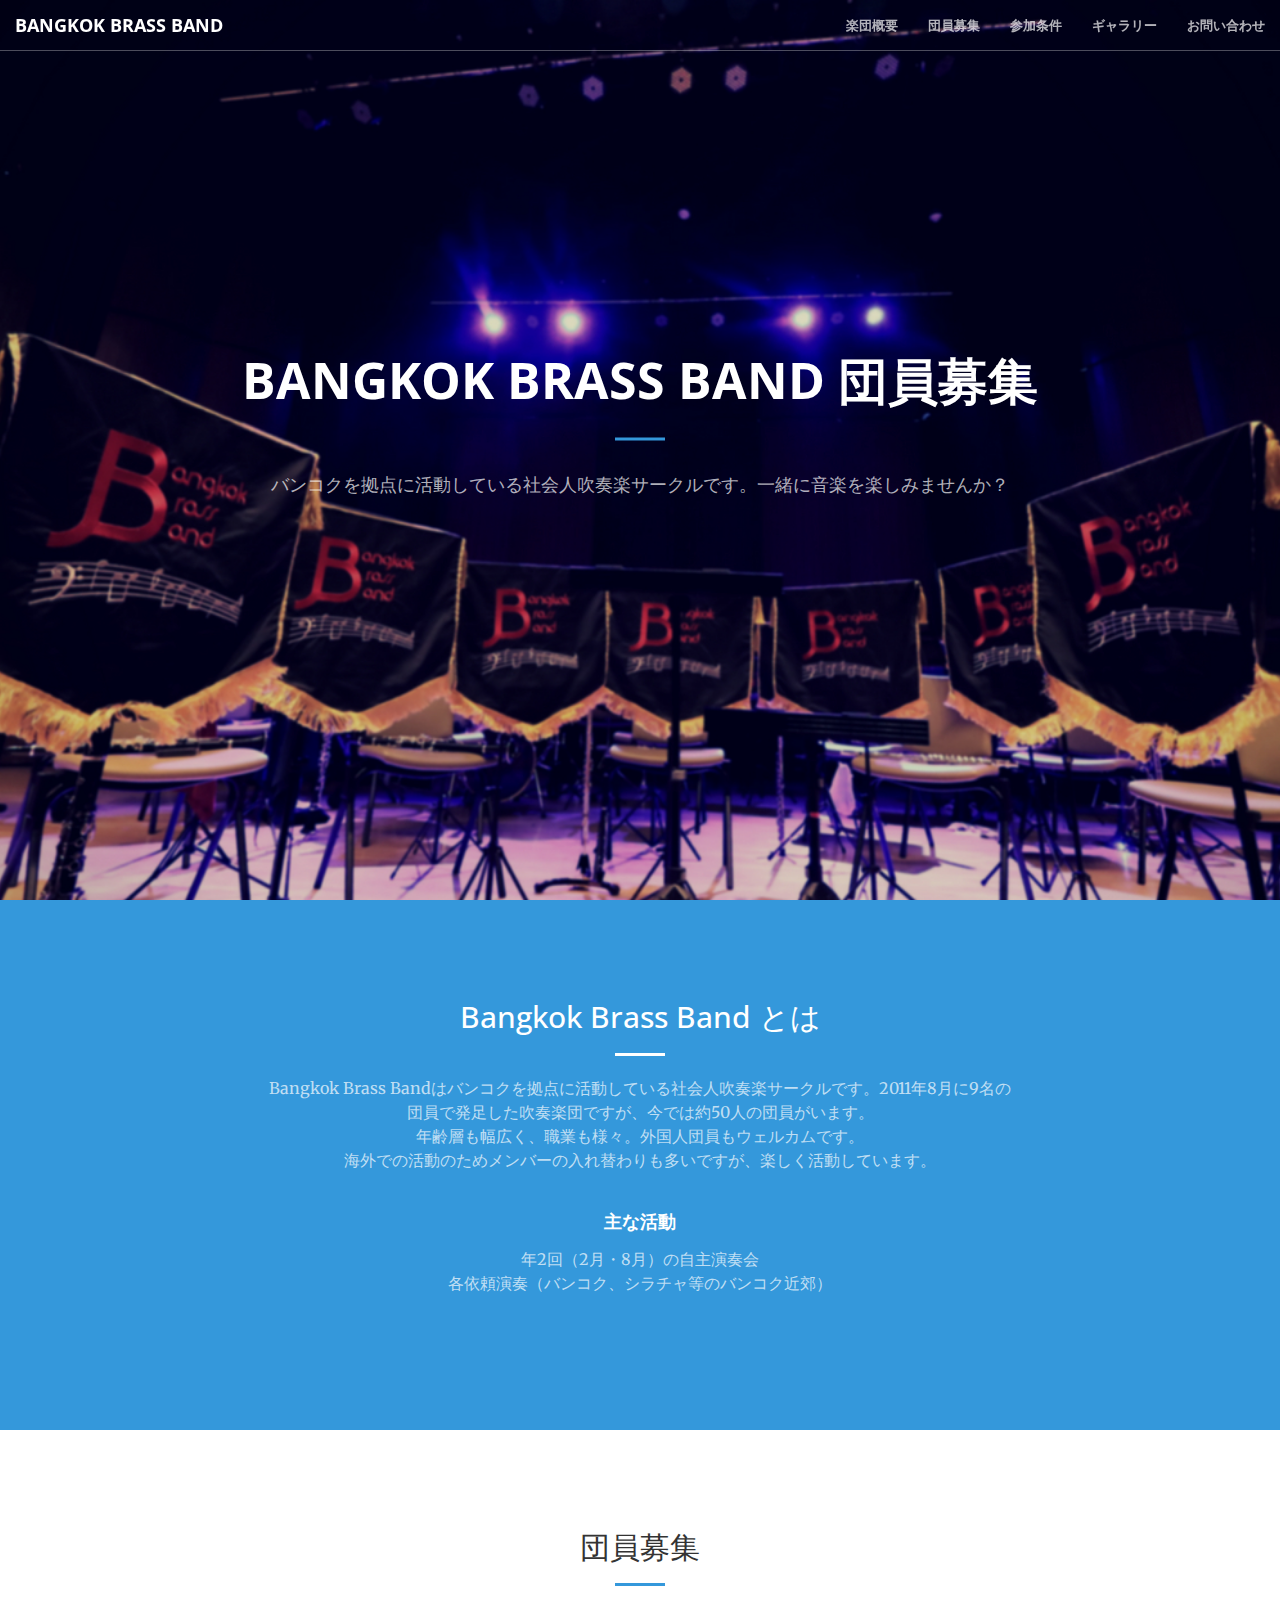
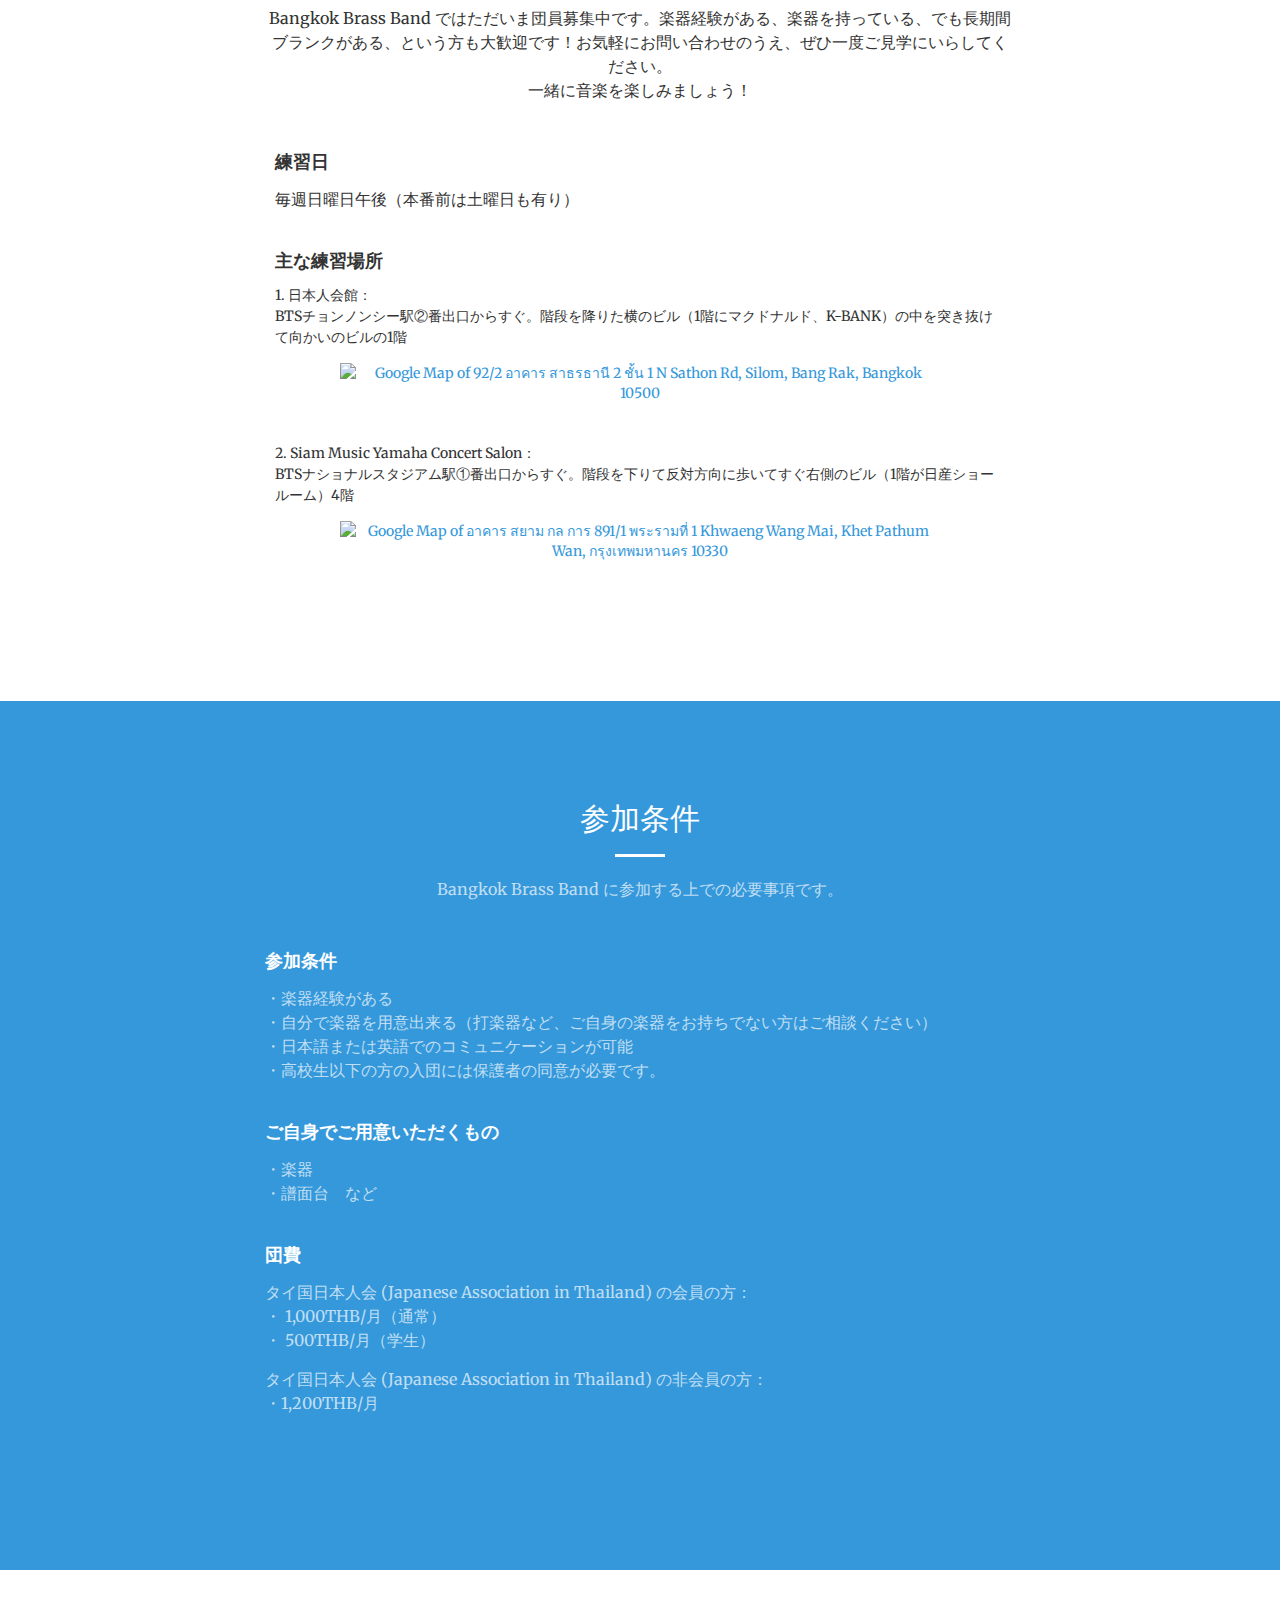
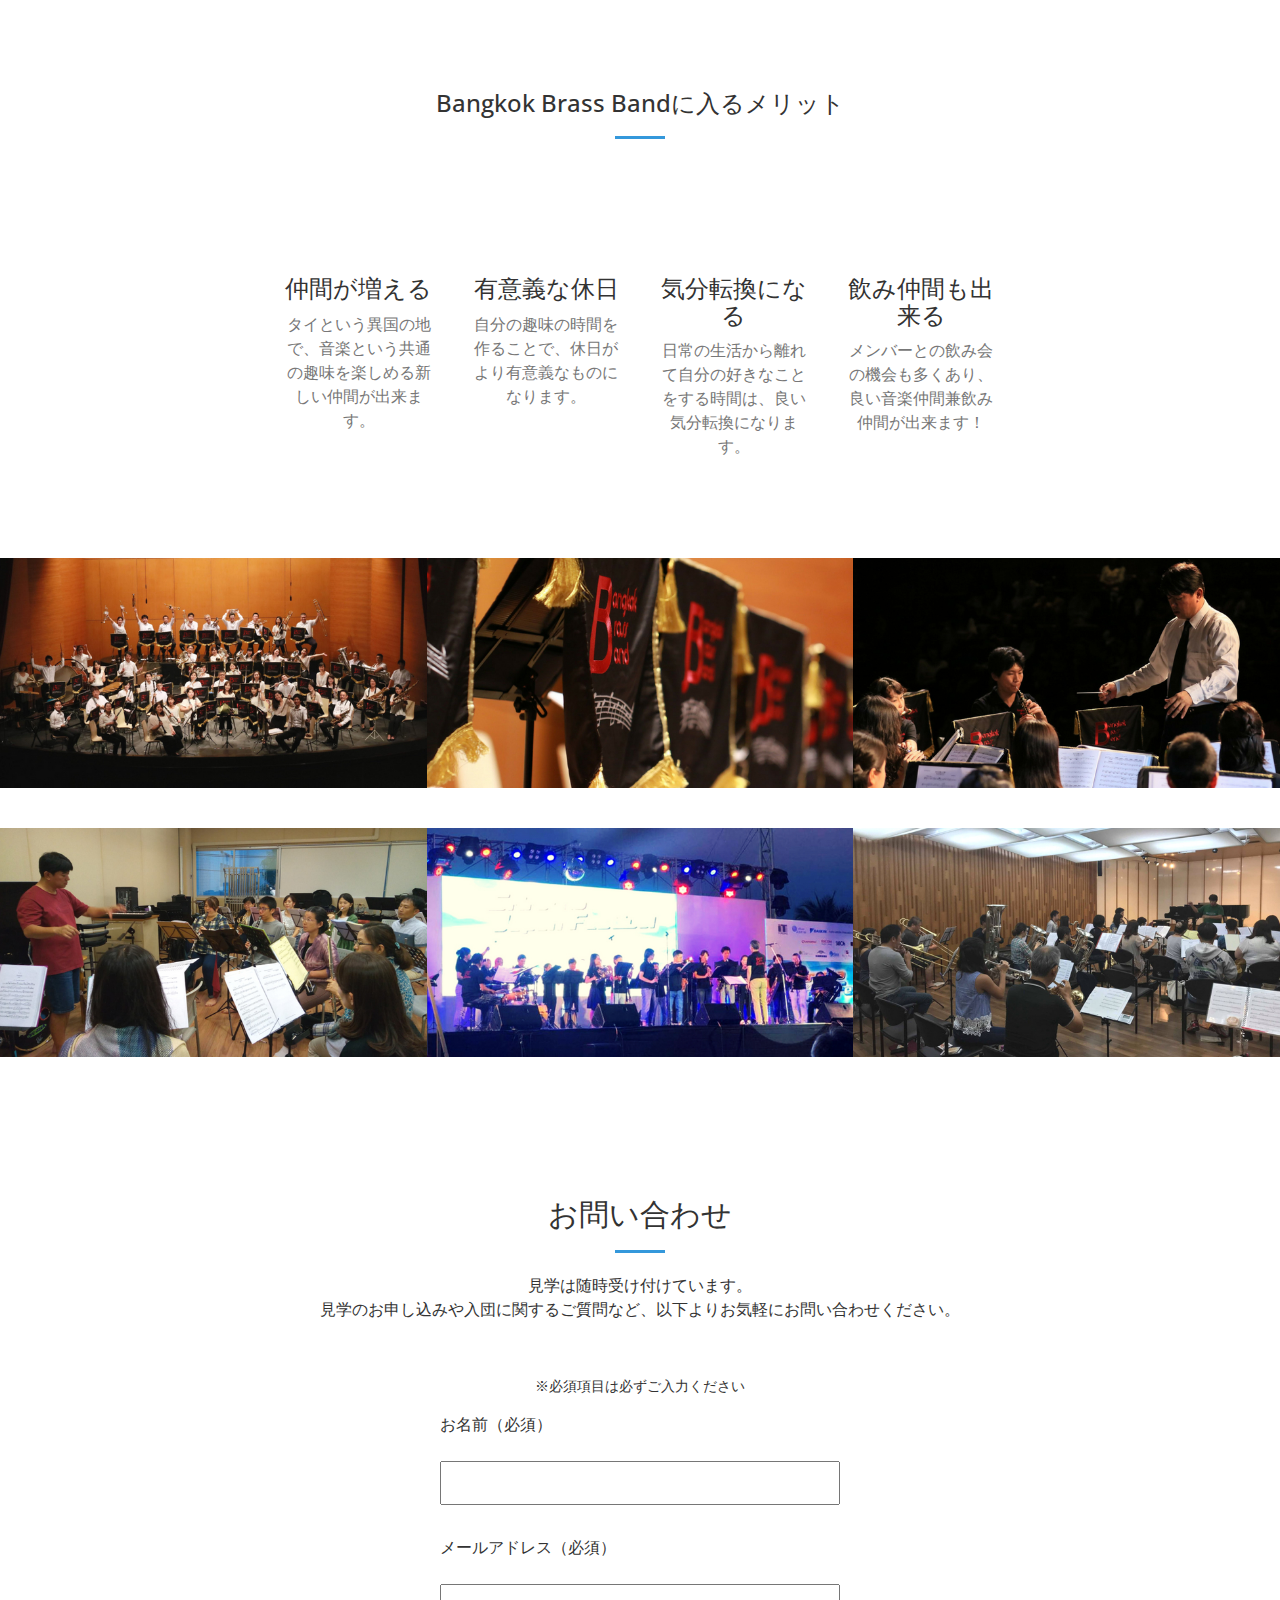
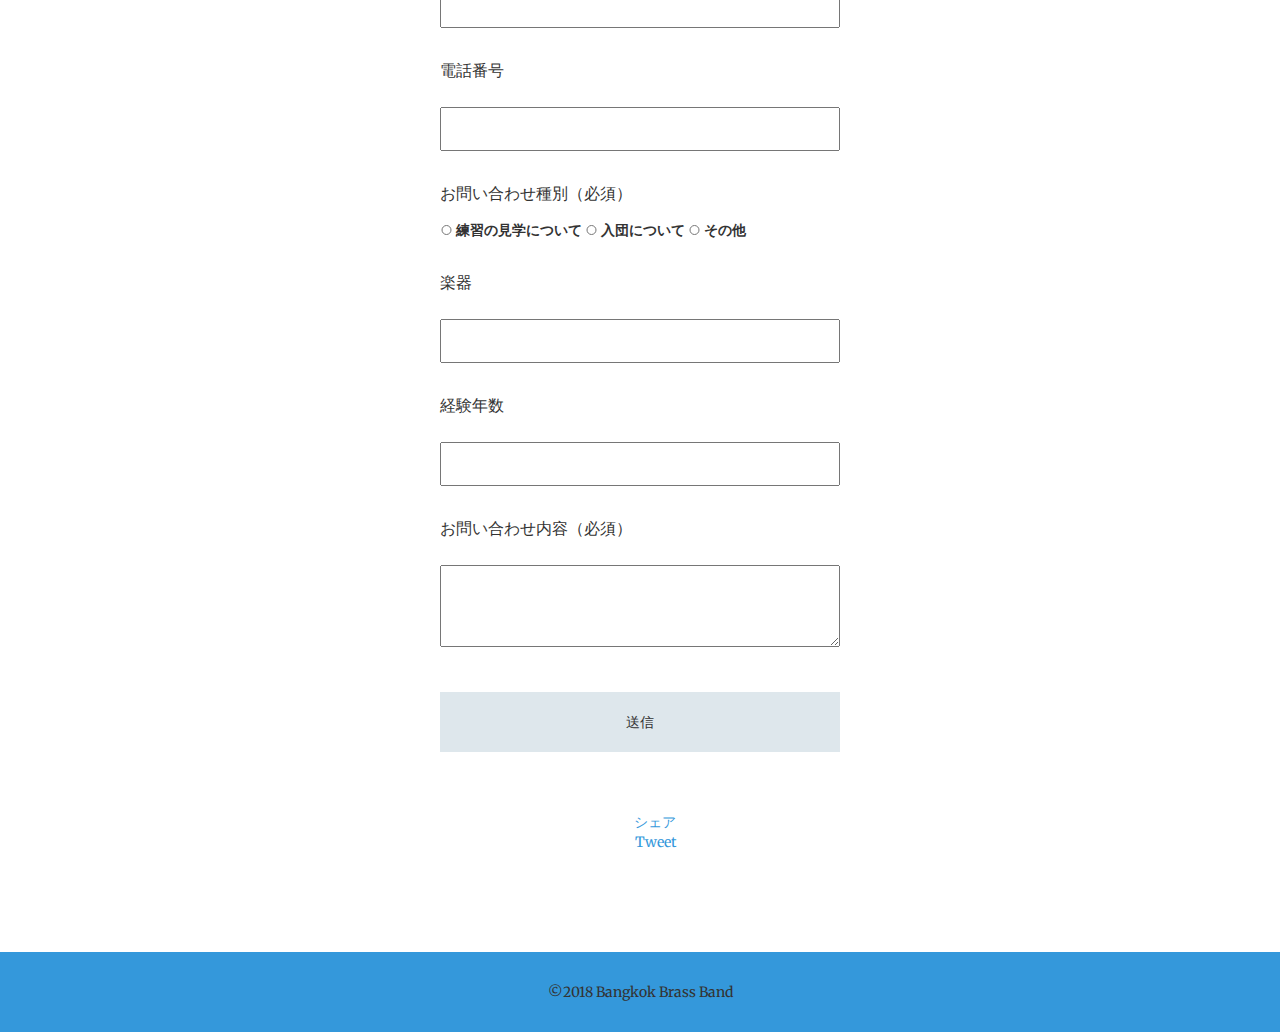
==== index.html @ e73a9cc6 "sns-re" ====
<!DOCTYPE html>
<html lang="en">

<head>

    <!-- Google Tag Manager -->
    <script>(function(w,d,s,l,i){w[l]=w[l]||[];w[l].push({'gtm.start':
    new Date().getTime(),event:'gtm.js'});var f=d.getElementsByTagName(s)[0],
    j=d.createElement(s),dl=l!='dataLayer'?'&l='+l:'';j.async=true;j.src=
    'https://www.googletagmanager.com/gtm.js?id='+i+dl;f.parentNode.insertBefore(j,f);
    })(window,document,'script','dataLayer','GTM-NHZG83T');</script>
    <!-- End Google Tag Manager -->


    <meta charset="utf-8">
    <meta http-equiv="X-UA-Compatible" content="IE=edge">
    <meta name="viewport" content="width=device-width, initial-scale=1">
    <meta name="description" content="Bangkok Brass Band はタイ・バンコクを拠点に活動している社会人吹奏楽サークルです。ただ今団員募集中です。">
    <meta name="author" content="">

    <title>Bangkok Brass Band 団員募集</title>

    <!-- Bootstrap Core CSS -->
    <link href="vendor/bootstrap/css/bootstrap.min.css" rel="stylesheet">

    <!-- Custom Fonts -->
    <link href="vendor/font-awesome/css/font-awesome.min.css" rel="stylesheet" type="text/css">
    <link href='https://fonts.googleapis.com/css?family=Open+Sans:300italic,400italic,600italic,700italic,800italic,400,300,600,700,800' rel='stylesheet' type='text/css'>
    <link href='https://fonts.googleapis.com/css?family=Merriweather:400,300,300italic,400italic,700,700italic,900,900italic' rel='stylesheet' type='text/css'>

    <!-- Plugin CSS -->
    <link href="vendor/magnific-popup/magnific-popup.css" rel="stylesheet">

    <!-- Theme CSS -->
    <link href="css/creative.css" rel="stylesheet">

    <!-- HTML5 Shim and Respond.js IE8 support of HTML5 elements and media queries -->
    <!-- WARNING: Respond.js doesn't work if you view the page via file:// -->
    <!--[if lt IE 9]>
        <script src="https://oss.maxcdn.com/libs/html5shiv/3.7.0/html5shiv.js"></script>
        <script src="https://oss.maxcdn.com/libs/respond.js/1.4.2/respond.min.js"></script>
    <![endif]-->

    <!-- 追加CSS -->
    <link href="css/add.css" rel="stylesheet">    

    <!--favicon -->
    <link rel="apple-touch-icon" sizes="57x57" href="ico/apple-icon-57x57.png">
    <link rel="apple-touch-icon" sizes="60x60" href="ico/apple-icon-60x60.png">
    <link rel="apple-touch-icon" sizes="72x72" href="ico/apple-icon-72x72.png">
    <link rel="apple-touch-icon" sizes="76x76" href="ico/apple-icon-76x76.png">
    <link rel="apple-touch-icon" sizes="114x114" href="ico/apple-icon-114x114.png">
    <link rel="apple-touch-icon" sizes="120x120" href="ico/apple-icon-120x120.png">
    <link rel="apple-touch-icon" sizes="144x144" href="ico/apple-icon-144x144.png">
    <link rel="apple-touch-icon" sizes="152x152" href="ico/apple-icon-152x152.png">
    <link rel="apple-touch-icon" sizes="180x180" href="ico/apple-icon-180x180.png">
    <link rel="icon" type="image/png" sizes="192x192"  href="ico/android-icon-192x192.png">
    <link rel="icon" type="image/png" sizes="32x32" href="ico/favicon-32x32.png">
    <link rel="icon" type="image/png" sizes="96x96" href="ico/favicon-96x96.png">
    <link rel="icon" type="image/png" sizes="16x16" href="ico/favicon-16x16.png">
    <link rel="manifest" href="ico/manifest.json">
    <meta name="msapplication-TileColor" content="#ffffff">
    <meta name="msapplication-TileImage" content="ico/ms-icon-144x144.png">
    <meta name="theme-color" content="#ffffff">

    <!-- OGP ※基本共通設定 -->
    <head prefix="og: http://ogp.me/ns# fb: http://ogp.me/ns/fb# article: http://ogp.me/ns/article#">
    <title>Bangkok Brass Band 団員募集</title>
    <meta property="og:title" content="Bangkok Brass Band 団員募集" />
    <meta property="og:type" content=" website" />
    <meta property="og:url" content="https://mnh265.github.io/bbb-lp" />
    <meta property="og:image" content="https://mnh265.github.io/bbb-lp/img/portfolio/fullsize/2.jpg" />
    <meta property="og:site_name" content="Bangkok Brass Band 団員募集" />
    <meta property="og:description" content="Bangkok Brass Band はタイ・バンコクを拠点に活動している社会人吹奏楽サークルです。ただ今団員募集中です。" />

    <!--  Facebook用設定 -->
    <meta property="fb:app_id" content="1689333481175528" />

    <!-- ※ Twitter共通設定 -->
    <meta name="twitter:card" content="summary_large_image" />


</head>

<body id="page-top">

<!-- Google Tag Manager (noscript) -->
<noscript><iframe src="https://www.googletagmanager.com/ns.html?id=GTM-NHZG83T"
height="0" width="0" style="display:none;visibility:hidden"></iframe></noscript>
<!-- End Google Tag Manager (noscript) -->

<!--fb script -->
<div id="fb-root"></div>
<script>(function(d, s, id) {
  var js, fjs = d.getElementsByTagName(s)[0];
  if (d.getElementById(id)) return;
  js = d.createElement(s); js.id = id;
  js.src = 'https://connect.facebook.net/ja_JP/sdk.js#xfbml=1&version=v3.1&appId=1689333481175528&autoLogAppEvents=1';
  fjs.parentNode.insertBefore(js, fjs);
}(document, 'script', 'facebook-jssdk'));</script>

<!-- メニューバー -->

    <nav id="mainNav" class="navbar navbar-default navbar-fixed-top">
        <div class="container-fluid">
            <!-- Brand and toggle get grouped for better mobile display -->
            <div class="navbar-header">
                <button type="button" class="navbar-toggle collapsed" data-toggle="collapse" data-target="#bs-example-navbar-collapse-1">
                    <span class="sr-only">Toggle navigation</span> Menu <i class="fa fa-bars"></i>
                </button>
                <a class="navbar-brand page-scroll" href="#page-top">Bangkok Brass Band</a>
            </div>

            <!-- Collect the nav links, forms, and other content for toggling -->
            <div class="collapse navbar-collapse" id="bs-example-navbar-collapse-1">
                <ul class="nav navbar-nav navbar-right">
                    <li>
                        <a class="page-scroll" href="#about">楽団概要</a>
                    </li>
                    <li>
                        <a class="page-scroll" href="#services">団員募集</a>
                    </li>
                    <li>
                        <a class="page-scroll" href="#condition">参加条件</a>
                    </li>                   
                    <li>
                        <a class="page-scroll" href="#portfolio">ギャラリー</a>
                    </li>
                    <li>
                        <a class="page-scroll" href="#contact">お問い合わせ</a>
                    </li>
                </ul>
            </div>
            <!-- /.navbar-collapse -->
        </div>
        <!-- /.container-fluid -->
    </nav>

<!-- トップ画像エリア -->

    <header>
        <div class="header-content">
            <div class="header-content-inner">
                <h1 id="homeHeading">Bangkok Brass Band 団員募集</h1>
                <hr>
                <p>バンコクを拠点に活動している社会人吹奏楽サークルです。一緒に音楽を楽しみませんか？</p>
            </div>
        </div>
    </header>

<!-- 楽団概要 -->

    <section class="bg-primary" id="about">
        <div class="container">
            <div class="row">
                <div class="col-lg-8 col-lg-offset-2 text-center">
                    <h2 class="section-heading">Bangkok Brass Band とは</h2>
                    <hr class="light">
                    <div class="intro">
                        <p class="text-faded">Bangkok Brass Bandはバンコクを拠点に活動している社会人吹奏楽サークルです。2011年8月に9名の団員で発足した吹奏楽団ですが、今では約50人の団員がいます。<br>年齢層も幅広く、職業も様々。外国人団員もウェルカムです。<br>海外での活動のためメンバーの入れ替わりも多いですが、楽しく活動しています。</p>
                    </div>
                    <div class="activity">
                        <h4>主な活動</h4>
                        <p class="text-faded">年2回（2月・8月）の自主演奏会<br>各依頼演奏（バンコク、シラチャ等のバンコク近郊）</p>
                    </div>
                    <br>
                </div>
            </div>
        </div>
    </section>

<!-- 団員募集 -->

    <section id="services">
        <div class="container">
            <div class="row">
                <div class="col-lg-12 text-center">
                    <h2 class="section-heading">団員募集</h2>
                    <hr class="primary">
                </div>
                <p class="col-lg-8 col-lg-offset-2 text-center intro">Bangkok Brass Band ではただいま団員募集中です。楽器経験がある、楽器を持っている、でも長期間ブランクがある、という方も大歓迎です！お気軽にお問い合わせのうえ、ぜひ一度ご見学にいらしてください。<br>一緒に音楽を楽しみましょう！</p>
            </div>
                <div class= "col-lg-8 col-lg-offset-2">
                    <h4>練習日</h4>
                    <p class="intro">毎週日曜日午後（本番前は土曜日も有り）</p>
                    <h4>主な練習場所</h4>
                    <p class="small-font">1. 日本人会館：<br>BTSチョンノンシー駅②番出口からすぐ。階段を降りた横のビル（1階にマクドナルド、K-BANK）の中を突き抜けて向かいのビルの1階</p>
                    <div class="text-center">
                        <a href="https://www.google.com/maps/place/92/2+อาคาร+สาธรธานี+2+ชั้น+1+N+Sathon+Rd,+Silom,+Bang+Rak,+Bangkok+10500/" target="_blank"><img style="width: 100%; max-width: 600px;" src="https://maps.googleapis.com/maps/api/staticmap?center=92/2+อาคาร+สาธรธานี+2+ชั้น+1+N+Sathon+Rd,+Silom,+Bang+Rak,+Bangkok+10500&zoom=16&scale=1&size=600x300&maptype=roadmap&format=png&visual_refresh=true&markers=size:mid%7Ccolor:0x2980b9%7Clabel:%7C92/2+อาคาร+สาธรธานี+2+ชั้น+1+N+Sathon+Rd,+Silom,+Bang+Rak,+Bangkok+10500&key=AIzaSyCEpjAfCGKGmgCXSuPuetWC7kpgjaVtmXY" alt="Google Map of 92/2 อาคาร สาธรธานี 2 ชั้น 1 N Sathon Rd, Silom, Bang Rak, Bangkok 10500"></a>
                    </div>

                    <p class="small-font">2. Siam Music Yamaha Concert Salon：<br>BTSナショナルスタジアム駅①番出口からすぐ。階段を下りて反対方向に歩いてすぐ右側のビル（1階が日産ショールーム）4階</p>
                    <div class="text-center">
                        <a href="https://www.google.com/maps/place/อาคาร+สยาม+กล+การ+891/1+พระรามที่+1+Khwaeng+Wang+Mai,+Khet+Pathum+Wan,+กรุงเทพมหานคร+10330/" target="_blank"><img style="width: 100%; max-width: 600px;" src="https://maps.googleapis.com/maps/api/staticmap?center=อาคาร+สยาม+กล+การ+891/1+พระรามที่+1+Khwaeng+Wang+Mai,+Khet+Pathum+Wan,+กรุงเทพมหานคร+10330&zoom=16&scale=1&size=600x300&maptype=roadmap&format=png&visual_refresh=true&markers=size:mid%7Ccolor:0x2980b9%7Clabel:%7Cอาคาร+สยาม+กล+การ+891/1+พระรามที่+1+Khwaeng+Wang+Mai,+Khet+Pathum+Wan,+กรุงเทพมหานคร+10330&key=AIzaSyCEpjAfCGKGmgCXSuPuetWC7kpgjaVtmXY" alt="Google Map of อาคาร สยาม กล การ 891/1 พระรามที่ 1 Khwaeng Wang Mai, Khet Pathum Wan, กรุงเทพมหานคร 10330"></a>
                    </div>
    </section>

<!-- 参加条件 -->

    <section id="condition">
            <div class="container">
                <div class="row">
                    <div class="col-lg-12 text-center">
                        <h2 class="section-heading">参加条件</h2>
                        <hr class="light"> 
                        <p class="col-lg-8 col-lg-offset-2 text-center text-faded intro">Bangkok Brass Band に参加する上での必要事項です。</p>
                    </div>                          
                        <div class="col-lg-8 col-lg-offset-2 intro">
                            <h4>参加条件</h4>
                            <p class="text-faded intro">・楽器経験がある<br>
                            ・自分で楽器を用意出来る（打楽器など、ご自身の楽器をお持ちでない方はご相談ください）<br>
                            ・日本語または英語でのコミュニケーションが可能<br>
                            ・高校生以下の方の入団には保護者の同意が必要です。</p>
                            <h4>ご自身でご用意いただくもの</h4>
                            <p class="text-faded intro">・楽器<br>
                            ・譜面台　など</p>
                            <h4>団費</h4>
                            <p class="text-faded">タイ国日本人会 (Japanese Association in Thailand) の会員の方：<br>
                             ・ 1,000THB/月（通常）</br>
                             ・ 500THB/月（学生）</p>
                            <p class="text-faded">タイ国日本人会 (Japanese Association in Thailand) の非会員の方：<br>
                             ・1,200THB/月</p>
                        </div>
                </div>  
            </div>
    </section>

    <section>
        <div class="container">
            <div class= "row benefit">
                <div class= "col-lg-8 col-lg-offset-2 text-center">
                    <h3>Bangkok Brass Bandに入るメリット</h3>
                    <hr>
                    <div class="col-lg-3 col-md-6 text-center">
                        <div class="service-box">
                            <i class="fa fa-4x fa-music text-primary sr-icons"></i>
                            <h3>仲間が増える</h3>
                            <p class="text-muted">タイという異国の地で、音楽という共通の趣味を楽しめる新しい仲間が出来ます。</p>
                        </div>
                    </div>
                    <div class="col-lg-3 col-md-6 text-center">
                        <div class="service-box">
                            <i class="fa fa-4x fa-thumbs-up text-primary sr-icons"></i>
                            <h3>有意義な休日</h3>
                            <p class="text-muted">自分の趣味の時間を作ることで、休日がより有意義なものになります。</p>
                        </div>
                    </div>
                    <div class="col-lg-3 col-md-6 text-center">
                        <div class="service-box">
                            <i class="fa fa-4x fa-heart text-primary sr-icons"></i>
                            <h3>気分転換になる</h3>
                            <p class="text-muted">日常の生活から離れて自分の好きなことをする時間は、良い気分転換になります。</p>
                        </div>
                    </div>
                    <div class="col-lg-3 col-md-6 text-center">
                        <div class="service-box">
                            <i class="fa fa-4x fa-diamond text-primary sr-icons"></i>
                            <h3>飲み仲間も出来る</h3>
                            <p class="text-muted">メンバーとの飲み会の機会も多くあり、良い音楽仲間兼飲み仲間が出来ます！</p>
                        </div>
                    </div>
                </div>
            </div>
        </div>
    </section>

<!-- ギャラリーエリア -->

    <section class="no-padding" id="portfolio">
        <div class="container-fluid">
            <div class="row no-gutter popup-gallery">
                <div class="col-lg-4 col-sm-6">
                    <a href="img/portfolio/fullsize/1.jpg" class="portfolio-box">
                        <img src="img/portfolio/thumbnails/1.jpg" class="img-responsive" alt="">
                        <div class="portfolio-box-caption">
                            <div class="portfolio-box-caption-content">
                                <div class="project-category text-faded">
                                    演奏会
                                </div>
                                <div class="project-name">
                                    第7回定期演奏会
                                </div>
                            </div>
                        </div>
                    </a>
                </div>
                <div class="col-lg-4 col-sm-6">
                    <a href="img/portfolio/fullsize/2.jpg" class="portfolio-box">
                        <img src="img/portfolio/thumbnails/2.jpg" class="img-responsive" alt="">
                        <div class="portfolio-box-caption">
                            <div class="portfolio-box-caption-content">
                                <div class="project-category text-faded">
                                    演奏会
                                </div>
                                <div class="project-name">
                                    第7回定期演奏会
                                </div>
                            </div>
                        </div>
                    </a>
                </div>
                <div class="col-lg-4 col-sm-6">
                    <a href="img/portfolio/fullsize/3.jpg" class="portfolio-box">
                        <img src="img/portfolio/thumbnails/3.jpg" class="img-responsive" alt="">
                        <div class="portfolio-box-caption">
                            <div class="portfolio-box-caption-content">
                                <div class="project-category text-faded">
                                    演奏会
                                </div>
                                <div class="project-name">
                                    第4回ファミリーコンサート
                                </div>
                            </div>
                        </div>
                    </a>
                </div>
                <div class="col-lg-4 col-sm-6">
                    <a href="img/portfolio/fullsize/4.jpg" class="portfolio-box">
                        <img src="img/portfolio/thumbnails/4.jpg" class="img-responsive" alt="">
                        <div class="portfolio-box-caption">
                            <div class="portfolio-box-caption-content">
                                <div class="project-category text-faded">
                                    練習風景
                                </div>
                                <div class="project-name">
                                    毎週日曜日に練習しています
                                </div>
                            </div>
                        </div>
                    </a>
                </div>
                <div class="col-lg-4 col-sm-6">
                    <a href="img/portfolio/fullsize/5.jpg" class="portfolio-box">
                        <img src="img/portfolio/thumbnails/5.jpg" class="img-responsive" alt="">
                        <div class="portfolio-box-caption">
                            <div class="portfolio-box-caption-content">
                                <div class="project-category text-faded">
                                    依頼演奏
                                </div>
                                <div class="project-name">
                                    シラチャ日本祭り
                                </div>
                            </div>
                        </div>
                    </a>
                </div>
                <div class="col-lg-4 col-sm-6">
                    <a href="img/portfolio/fullsize/6.jpg" class="portfolio-box">
                        <img src="img/portfolio/thumbnails/6.jpg" class="img-responsive" alt="">
                        <div class="portfolio-box-caption">
                            <div class="portfolio-box-caption-content">
                                <div class="project-category text-faded">
                                    練習風景
                                </div>
                                <div class="project-name">
                                    毎週日曜日に練習しています
                                </div>
                            </div>
                        </div>
                    </a>
                </div>
            </div>
        </div>
    </section>


<!-- お問い合わせ -->

    <section id="contact">
        <div class="container">
            <div class="row">
                <div class="col-lg-8 col-lg-offset-2 text-center">
                    <h2 class="section-heading">お問い合わせ</h2>
                    <hr class="primary">
                    <p>見学は随時受け付けています。<br>見学のお申し込みや入団に関するご質問など、以下よりお気軽にお問い合わせください。</p>
                </div>
                <div class="col-lg-8 col-lg-offset-2 contact-form">
                    <p class="small-font text-center">※必須項目は必ずご入力ください</p>
                    <form action="https://docs.google.com/forms/d/e/1FAIpQLSdoRhUdZlAyOTFI9x6UTXisQzGDTtRVPKKBHCWXRAb2ngF9pQ/formResponse">
                        <p>お名前（必須）</p>
                        <input id="name" type="text" name="entry.39327311">
                        <p>メールアドレス（必須）</p>
                        <input id="email" type="text" name="entry.1926698953">
                        <p>電話番号</p>
                        <input id="phone" type="text" name="entry.1410149962">
                        <p>お問い合わせ種別（必須）</p>
                        <input type="radio" id="radio-1" name="entry.1809303224" value="練習の見学について"> <label for="radio-1">練習の見学について</label>
                        <input type="radio" id="radio-2" name="entry.1809303224" value="入団について"> <label for="radio-2">入団について</label>
                        <input type="radio" id="radio-3" name="entry.1809303224" value="その他"> <label for="radio-3">その他</label>          
                        <p>楽器</p>
                        <input id="instrument" type="text" name="entry.144526518">
                        <p>経験年数</p>
                        <input id="year" type="text" name="entry.1610583627">
                        <p>お問い合わせ内容（必須）</p>
                        <textarea id="msg" name="entry.1707007233"></textarea>
                        <input class="contact-submit" type="submit" value="送信">
                    </form> 
                </div>
            </div>
        </div>


<!--fb -->
        <div class="container">
            <div class="row text-center">
                <div class="fb-page"
                 data-href="https://www.facebook.com/Bangkok-Brass-Band-Japanese-Wind-Ensemble-170731803005505/"
                 data-small-header="false"
                 data-width="350"
                 data-adapt-container-width="true"
                 data-hide-cover="false"
                 data-show-facepile="true">
            </div>
        </div>

<!--sns share-->
        <div class="container">
            <div class="row text-center sns-share">
                <div class="fb-share-button" data-href="https://bangkokbrassband.net" data-layout="button" data-size="small" data-mobile-iframe="true"><a target="_blank" href="https://www.facebook.com/sharer/sharer.php?u=https%3A%2F%2Fbangkokbrassband.net%2F&amp;src=sdkpreparse" class="fb-xfbml-parse-ignore">シェア</a></div>
                <a href="https://twitter.com/share?ref_src=twsrc%5Etfw" class="twitter-share-button" data-show-count="false">Tweet</a><script async src="https://platform.twitter.com/widgets.js" charset="utf-8"></script>
            </div>
        </div>

    </section>


<section class="footer">
    <div class="footer-logo"> ©︎2018 Bangkok Brass Band</div>

    
</section>


    <!-- jQuery -->
    <script src="vendor/jquery/jquery.min.js"></script>

    <!-- Bootstrap Core JavaScript -->
    <script src="vendor/bootstrap/js/bootstrap.min.js"></script>

    <!-- Plugin JavaScript -->
    <script src="https://cdnjs.cloudflare.com/ajax/libs/jquery-easing/1.3/jquery.easing.min.js"></script>
    <script src="vendor/scrollreveal/scrollreveal.min.js"></script>
    <script src="vendor/magnific-popup/jquery.magnific-popup.min.js"></script>

    <!-- Theme JavaScript -->
    <script src="js/creative.min.js"></script>


    <div id="fb-root"></div>
    <script>(function (d, s, id) {
        var js, fjs = d.getElementsByTagName(s)[0];
        if (d.getElementById(id)) return;
        js = d.createElement(s);
        js.id = id;
        js.src = "https://connect.facebook.net/ja_JP/sdk.js#xfbml=1&version=v2.10";
        fjs.parentNode.insertBefore(js, fjs);
    }(document, 'script', 'facebook-jssdk'));</script>
    


</body>

</html>
---- css/creative.css ----
/*!
 * Start Bootstrap - Creative v3.3.7+1 (http://startbootstrap.com/template-overviews/creative)
 * Copyright 2013-2016 Start Bootstrap
 * Licensed under MIT (https://github.com/BlackrockDigital/startbootstrap/blob/gh-pages/LICENSE)
 */
html,
body {
  height: 100%;
  width: 100%;
}
body {
  font-family: 'Merriweather', 'Helvetica Neue', Arial, sans-serif;
}
hr {
  border-color: #3498db;
  border-width: 3px;
  max-width: 50px;
}
hr.light {
  border-color: white;
}
a {
  -webkit-transition: all 0.35s;
  -moz-transition: all 0.35s;
  transition: all 0.35s;
  color: #3498db;
}
a:hover,
a:focus {
  color: #eb3812;
}
h1,
h2,
h3,
h4,
h5,
h6 {
  font-family: 'Open Sans', 'Helvetica Neue', Arial, sans-serif;
}
p {
  font-size: 16px;
  line-height: 1.5;
  margin-bottom: 20px;
}
.bg-primary {
  background-color: #3498db;
}
.bg-dark {
  background-color: #222222;
  color: white;
}
.text-faded {
  color: rgba(255, 255, 255, 0.7);
}
section {
  padding: 100px 0;
}
aside {
  padding: 50px 0;
}
.no-padding {
  padding: 0;
}
.navbar-default {
  background-color: white;
  border-color: rgba(34, 34, 34, 0.05);
  font-family: 'Open Sans', 'Helvetica Neue', Arial, sans-serif;
  -webkit-transition: all 0.35s;
  -moz-transition: all 0.35s;
  transition: all 0.35s;
}
.navbar-default .navbar-header .navbar-brand {
  color: #3498db;
  font-family: 'Open Sans', 'Helvetica Neue', Arial, sans-serif;
  font-weight: 700;
  text-transform: uppercase;
}
.navbar-default .navbar-header .navbar-brand:hover,
.navbar-default .navbar-header .navbar-brand:focus {
  color: #eb3812;
}
.navbar-default .navbar-header .navbar-toggle {
  font-weight: 700;
  font-size: 12px;
  color: #222222;
  text-transform: uppercase;
}
.navbar-default .nav > li > a,
.navbar-default .nav > li > a:focus {
  text-transform: uppercase;
  font-weight: 700;
  font-size: 13px;
  color: #222222;
}
.navbar-default .nav > li > a:hover,
.navbar-default .nav > li > a:focus:hover {
  color: #3498db;
}
.navbar-default .nav > li.active > a,
.navbar-default .nav > li.active > a:focus {
  color: #3498db !important;
  background-color: transparent;
}
.navbar-default .nav > li.active > a:hover,
.navbar-default .nav > li.active > a:focus:hover {
  background-color: transparent;
}
@media (min-width: 768px) {
  .navbar-default {
    background-color: transparent;
    border-color: rgba(255, 255, 255, 0.3);
  }
  .navbar-default .navbar-header .navbar-brand {
    color: rgba(255, 255, 255, 0.7);
  }
  .navbar-default .navbar-header .navbar-brand:hover,
  .navbar-default .navbar-header .navbar-brand:focus {
    color: white;
  }
  .navbar-default .nav > li > a,
  .navbar-default .nav > li > a:focus {
    color: rgba(255, 255, 255, 0.7);
  }
  .navbar-default .nav > li > a:hover,
  .navbar-default .nav > li > a:focus:hover {
    color: white;
  }
  .navbar-default.affix {
    background-color: white;
    border-color: rgba(34, 34, 34, 0.05);
  }
  .navbar-default.affix .navbar-header .navbar-brand {
    color: #3498db;
    font-size: 14px;
  }
  .navbar-default.affix .navbar-header .navbar-brand:hover,
  .navbar-default.affix .navbar-header .navbar-brand:focus {
    color: #eb3812;
  }
  .navbar-default.affix .nav > li > a,
  .navbar-default.affix .nav > li > a:focus {
    color: #222222;
  }
  .navbar-default.affix .nav > li > a:hover,
  .navbar-default.affix .nav > li > a:focus:hover {
    color: #3498db;
  }
}
header {
  position: relative;
  width: 100%;
  min-height: auto;
  -webkit-background-size: cover;
  -moz-background-size: cover;
  background-size: cover;
  -o-background-size: cover;
  background-position: center;
  background-image: url('../img/header.jpg');
  text-align: center;
  color: white;
}
header .header-content {
  position: relative;
  text-align: center;
  padding: 100px 15px 100px;
  width: 100%;
}
header .header-content .header-content-inner h1 {
  font-weight: 700;
  text-transform: uppercase;
  margin-top: 0;
  margin-bottom: 0;
  font-size: 30px;
}
header .header-content .header-content-inner hr {
  margin: 30px auto;
}
header .header-content .header-content-inner p {
  font-weight: 300;
  color: rgba(255, 255, 255, 0.7);
  font-size: 16px;
  margin-bottom: 50px;
}
@media (min-width: 768px) {
  header {
    min-height: 100%;
  }
  header .header-content {
    position: absolute;
    top: 50%;
    -webkit-transform: translateY(-50%);
    -ms-transform: translateY(-50%);
    transform: translateY(-50%);
    padding: 0 50px;
  }
  header .header-content .header-content-inner {
    max-width: 1000px;
    margin-left: auto;
    margin-right: auto;
  }
  header .header-content .header-content-inner h1 {
    font-size: 50px;
  }
  header .header-content .header-content-inner p {
    font-size: 18px;
    max-width: 80%;
    margin-left: auto;
    margin-right: auto;
  }
}
.section-heading {
  margin-top: 0;
}
.service-box {
  max-width: 400px;
  margin: 50px auto 0;
}
@media (min-width: 992px) {
  .service-box {
    margin: 20px auto 0;
  }
}
.service-box p {
  margin-bottom: 0;
}
.portfolio-box {
  position: relative;
  display: block;
  max-width: 650px;
  margin: 0 auto;
}
.portfolio-box .portfolio-box-caption {
  color: white;
  opacity: 0;
  display: block;
  background: rgba(41, 128, 185, 0.9);
  position: absolute;
  bottom: 0;
  text-align: center;
  width: 100%;
  height: 100%;
  -webkit-transition: all 0.35s;
  -moz-transition: all 0.35s;
  transition: all 0.35s;
}
.portfolio-box .portfolio-box-caption .portfolio-box-caption-content {
  width: 100%;
  text-align: center;
  position: absolute;
  top: 50%;
  transform: translateY(-50%);
}
.portfolio-box .portfolio-box-caption .portfolio-box-caption-content .project-category,
.portfolio-box .portfolio-box-caption .portfolio-box-caption-content .project-name {
  font-family: 'Open Sans', 'Helvetica Neue', Arial, sans-serif;
  padding: 0 15px;
}
.portfolio-box .portfolio-box-caption .portfolio-box-caption-content .project-category {
  text-transform: uppercase;
  font-weight: 600;
  font-size: 14px;
}
.portfolio-box .portfolio-box-caption .portfolio-box-caption-content .project-name {
  font-size: 18px;
}
.portfolio-box:hover .portfolio-box-caption {
  opacity: 1;
}
.portfolio-box:focus {
  outline: none;
}
@media (min-width: 768px) {
  .portfolio-box .portfolio-box-caption .portfolio-box-caption-content .project-category {
    font-size: 16px;
  }
  .portfolio-box .portfolio-box-caption .portfolio-box-caption-content .project-name {
    font-size: 22px;
  }
}
.call-to-action h2 {
  margin: 0 auto 20px;
}
.text-primary {
  color: #3498db;
}
.no-gutter > [class*='col-'] {
  padding-right: 0;
  padding-left: 0;
}
.btn-default {
  color: #222222;
  background-color: white;
  border-color: white;
  -webkit-transition: all 0.35s;
  -moz-transition: all 0.35s;
  transition: all 0.35s;
}
.btn-default:hover,
.btn-default:focus,
.btn-default.focus,
.btn-default:active,
.btn-default.active,
.open > .dropdown-toggle.btn-default {
  color: #222222;
  background-color: #f2f2f2;
  border-color: #ededed;
}
.btn-default:active,
.btn-default.active,
.open > .dropdown-toggle.btn-default {
  background-image: none;
}
.btn-default.disabled,
.btn-default[disabled],
fieldset[disabled] .btn-default,
.btn-default.disabled:hover,
.btn-default[disabled]:hover,
fieldset[disabled] .btn-default:hover,
.btn-default.disabled:focus,
.btn-default[disabled]:focus,
fieldset[disabled] .btn-default:focus,
.btn-default.disabled.focus,
.btn-default[disabled].focus,
fieldset[disabled] .btn-default.focus,
.btn-default.disabled:active,
.btn-default[disabled]:active,
fieldset[disabled] .btn-default:active,
.btn-default.disabled.active,
.btn-default[disabled].active,
fieldset[disabled] .btn-default.active {
  background-color: white;
  border-color: white;
}
.btn-default .badge {
  color: white;
  background-color: #222222;
}
.btn-primary {
  color: white;
  background-color: #3498db;
  border-color: #3498db;
  -webkit-transition: all 0.35s;
  -moz-transition: all 0.35s;
  transition: all 0.35s;
}
.btn-primary:hover,
.btn-primary:focus,
.btn-primary.focus,
.btn-primary:active,
.btn-primary.active,
.open > .dropdown-toggle.btn-primary {
  color: white;
  background-color: #2980b9;
  border-color: #2980b9;
}
.btn-primary:active,
.btn-primary.active,
.open > .dropdown-toggle.btn-primary {
  background-image: none;
}
.btn-primary.disabled,
.btn-primary[disabled],
fieldset[disabled] .btn-primary,
.btn-primary.disabled:hover,
.btn-primary[disabled]:hover,
fieldset[disabled] .btn-primary:hover,
.btn-primary.disabled:focus,
.btn-primary[disabled]:focus,
fieldset[disabled] .btn-primary:focus,
.btn-primary.disabled.focus,
.btn-primary[disabled].focus,
fieldset[disabled] .btn-primary.focus,
.btn-primary.disabled:active,
.btn-primary[disabled]:active,
fieldset[disabled] .btn-primary:active,
.btn-primary.disabled.active,
.btn-primary[disabled].active,
fieldset[disabled] .btn-primary.active {
  background-color: #3498db;
  border-color: #3498db;
}
.btn-primary .badge {
  color: #3498db;
  background-color: white;
}
.btn {
  font-family: 'Open Sans', 'Helvetica Neue', Arial, sans-serif;
  border: none;
  border-radius: 300px;
  font-weight: 700;
  text-transform: uppercase;
}
.btn-xl {
  padding: 15px 30px;
}
::-moz-selection {
  color: white;
  text-shadow: none;
  background: #222222;
}
::selection {
  color: white;
  text-shadow: none;
  background: #222222;
}
img::selection {
  color: white;
  background: transparent;
}
img::-moz-selection {
  color: white;
  background: transparent;
}
body {
  webkit-tap-highlight-color: #222222;
}
.black-text {
  color: black;
}
---- css/add.css ----
.activity ul {
	list-style: none;
}

.black-text {
	display: inline-block;
	text-align: center;
}

h4 {
	margin-bottom: 15px;
}

p {
	margin-bottom: 15px;
}

.intro {
	margin-bottom: 40px;
}

h4 {
	font-weight: bold;

}

img {
	margin-bottom: 40px;
}

.service-box {
	margin-top: 40px;
}

input, textarea {
	margin-top: 10px;
	margin-bottom: 30px;
	padding: 20px;

}

input:not([type="radio"]), textarea {
	width: 100%;
}

.footer {
	text-align: center;
	margin-left: auto;
	margin-right: auto;
	padding: 30px;
	background-color: #3498db;

}

.fb {
	margin-top: 40px;
}

.contact-form {
	margin-top: 40px;

}

.condition-primary {
	background-color: #3498db

}

#condition {
	background-color: #3498db;
}

#condition h4 {
	color: #fff;
}

#condition h2 {
	color: #fff;
}


.small-font {
	font-size: 14px;
}

form {
	width: 100%;
	max-width: 400px;
	margin: 0 auto;
}

label {
	margin-bottom: 30px;
}

.contact-submit {
	background-color: #dee7ec;
	border-style: none;
}

input:not(.contact-submit) {
	height: 10px;
}

/* シェアボタン */
.sns-share {
	margin-top: 30px
}
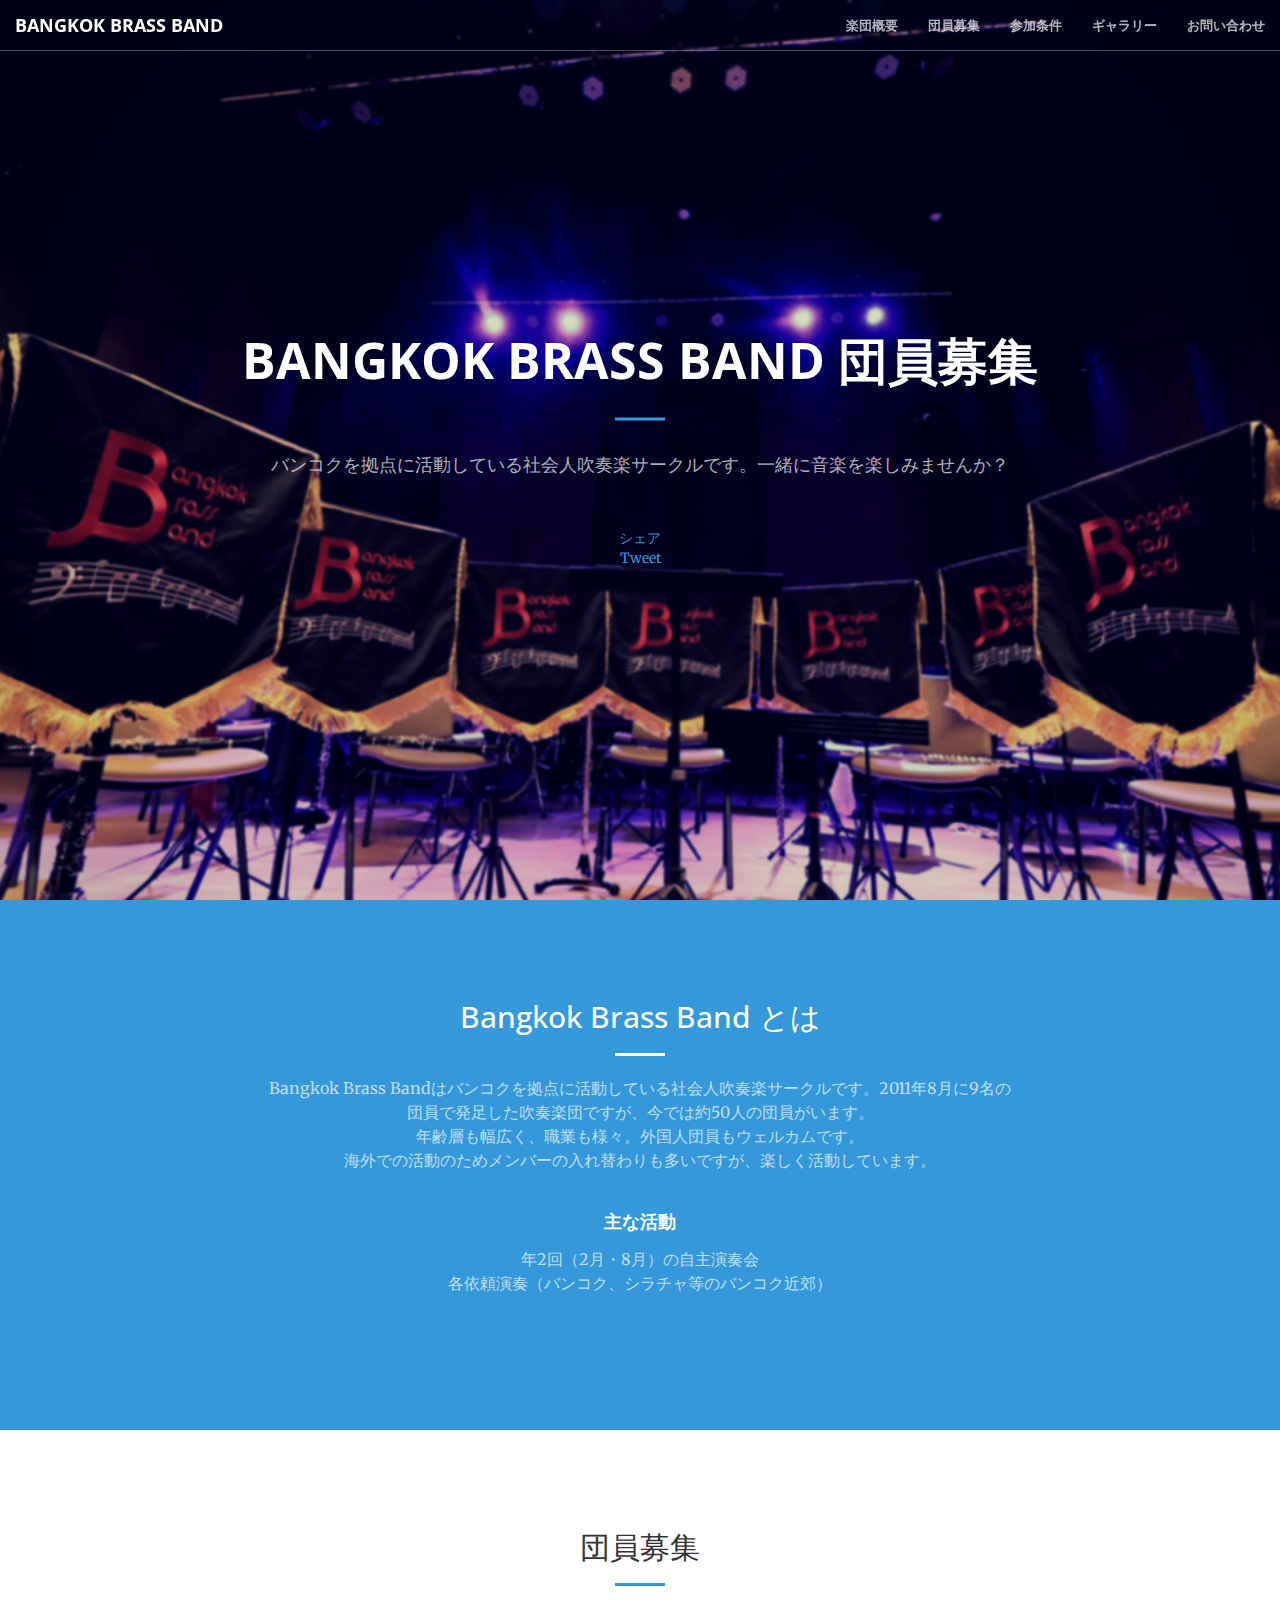
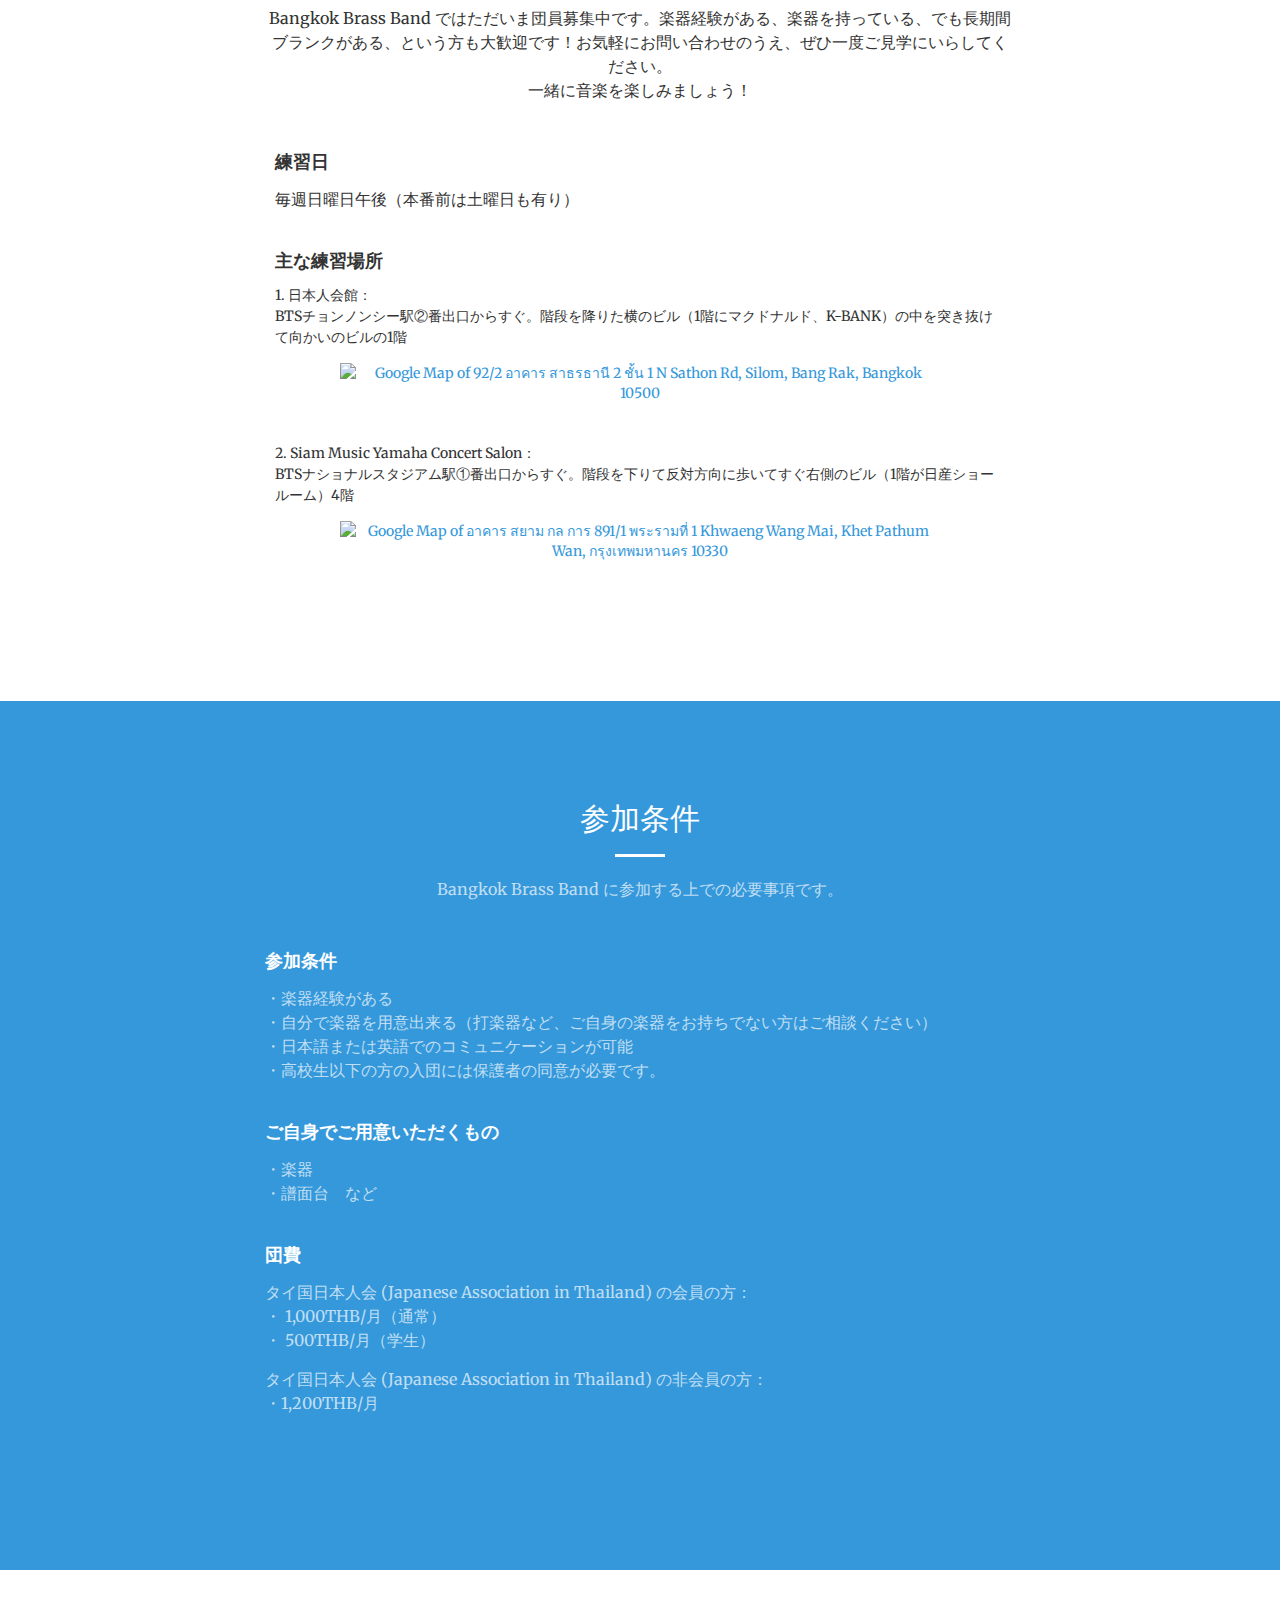
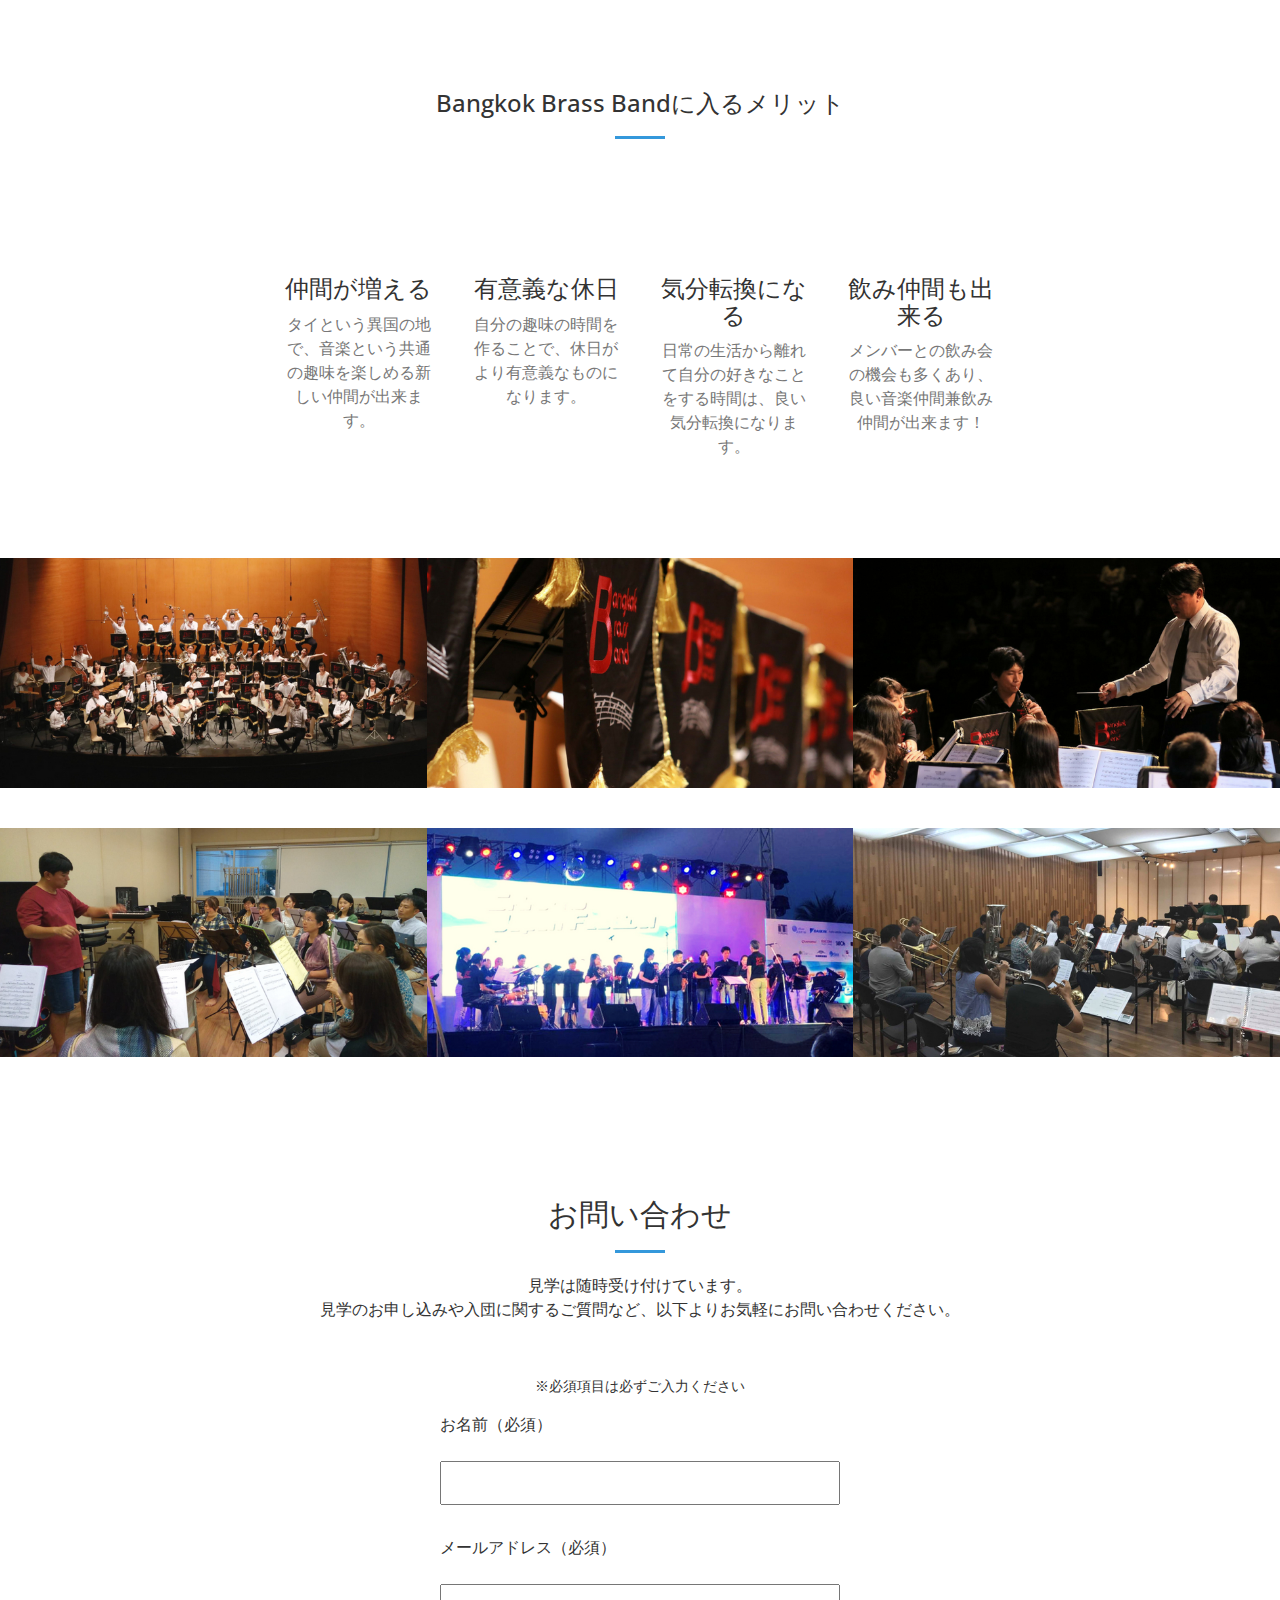
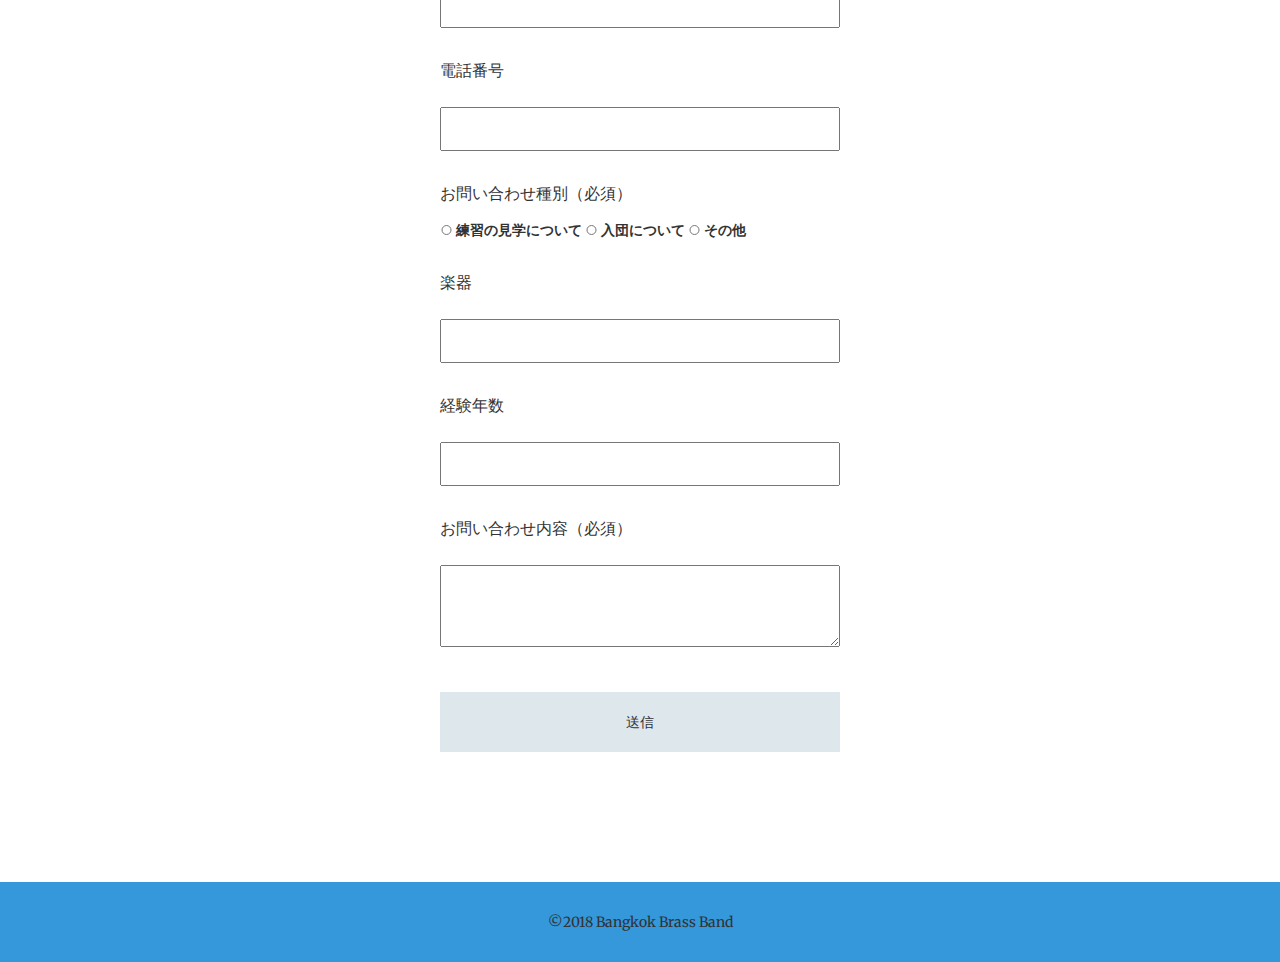
==== commit 36e60804: "sns-re" ====
--- a/index.html
+++ b/index.html
@@ -144,6 +144,8 @@
                 <h1 id="homeHeading">Bangkok Brass Band 団員募集</h1>
                 <hr>
                 <p>バンコクを拠点に活動している社会人吹奏楽サークルです。一緒に音楽を楽しみませんか？</p>
+                <div class="fb-share-button" data-href="https://bangkokbrassband.net" data-layout="button" data-size="small" data-mobile-iframe="true"><a target="_blank" href="https://www.facebook.com/sharer/sharer.php?u=https%3A%2F%2Fbangkokbrassband.net%2F&amp;src=sdkpreparse" class="fb-xfbml-parse-ignore">シェア</a></div>
+                <a href="https://twitter.com/share?ref_src=twsrc%5Etfw" class="twitter-share-button" data-show-count="false">Tweet</a><script async src="https://platform.twitter.com/widgets.js" charset="utf-8"></script>
             </div>
         </div>
     </header>
@@ -413,14 +415,6 @@
             </div>
         </div>
 
-<!--sns share-->
-        <div class="container">
-            <div class="row text-center sns-share">
-                <div class="fb-share-button" data-href="https://bangkokbrassband.net" data-layout="button" data-size="small" data-mobile-iframe="true"><a target="_blank" href="https://www.facebook.com/sharer/sharer.php?u=https%3A%2F%2Fbangkokbrassband.net%2F&amp;src=sdkpreparse" class="fb-xfbml-parse-ignore">シェア</a></div>
-                <a href="https://twitter.com/share?ref_src=twsrc%5Etfw" class="twitter-share-button" data-show-count="false">Tweet</a><script async src="https://platform.twitter.com/widgets.js" charset="utf-8"></script>
-            </div>
-        </div>
-
     </section>
 
 
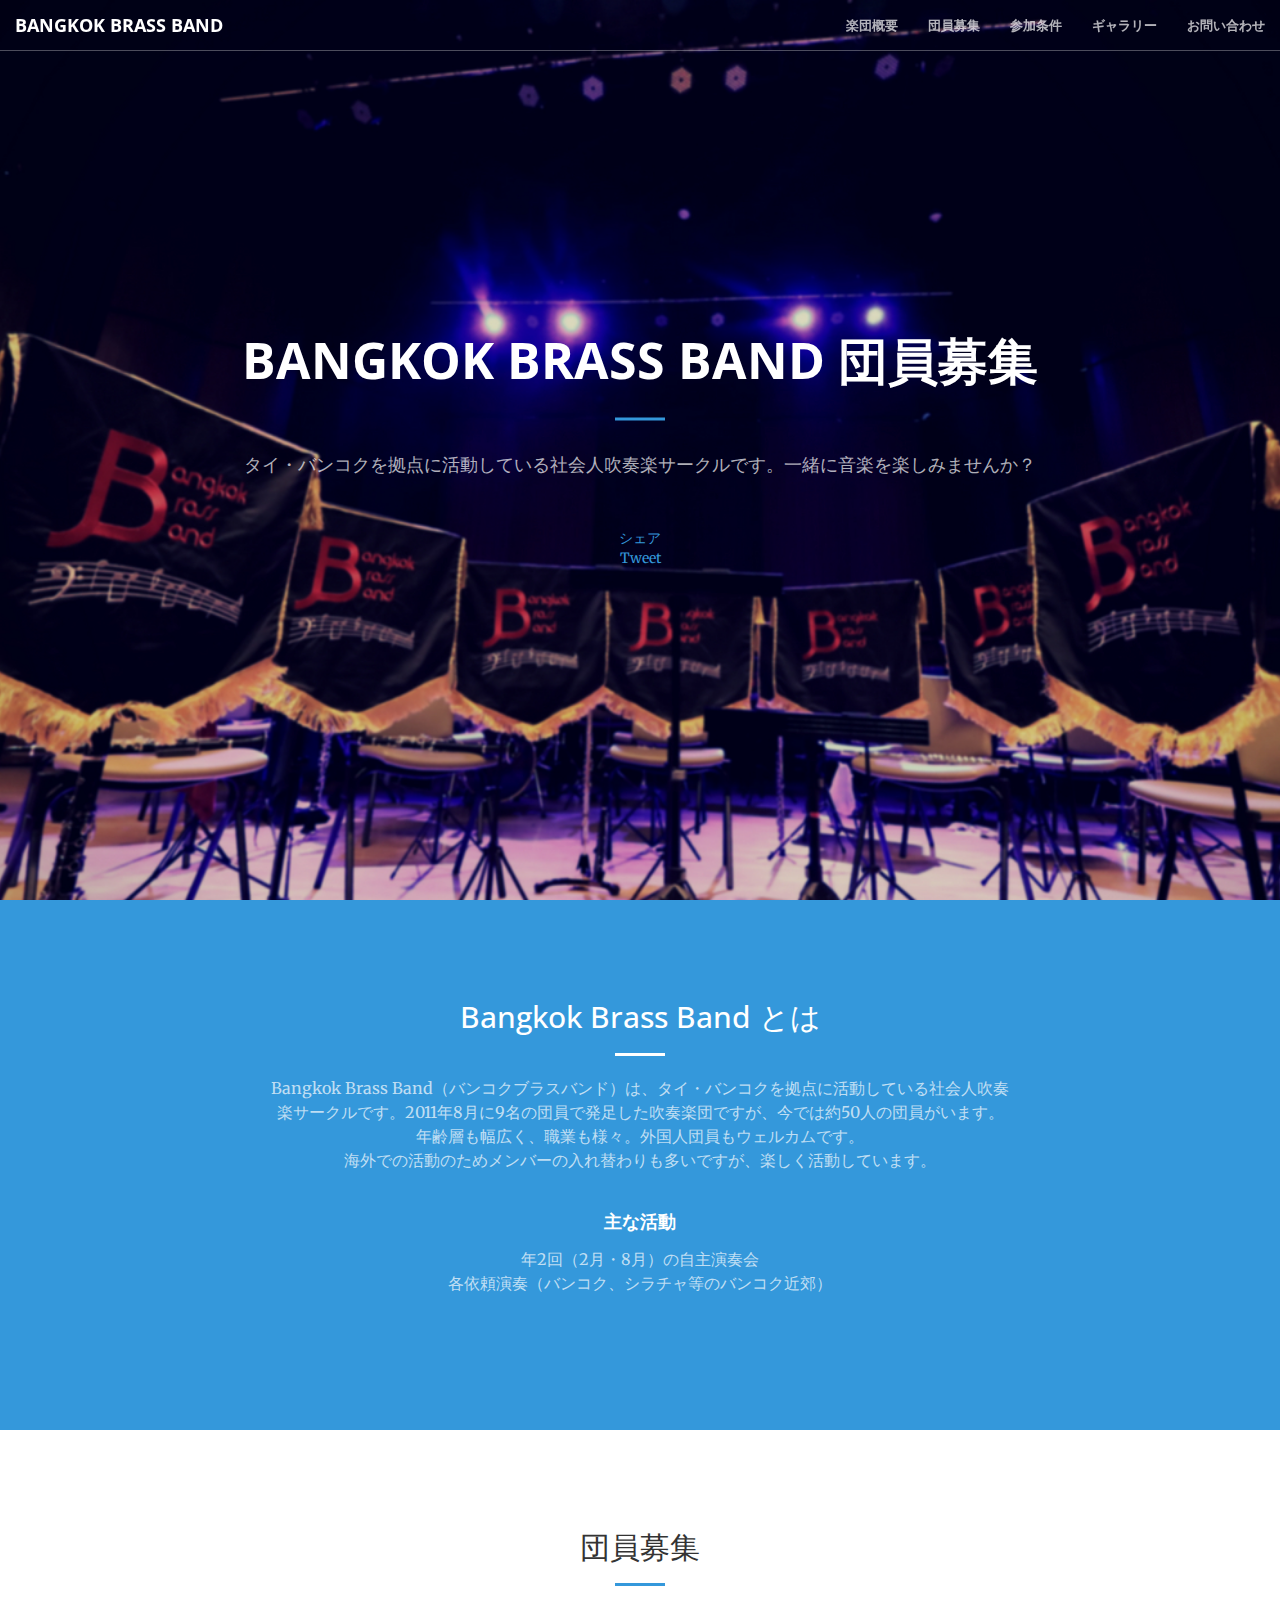
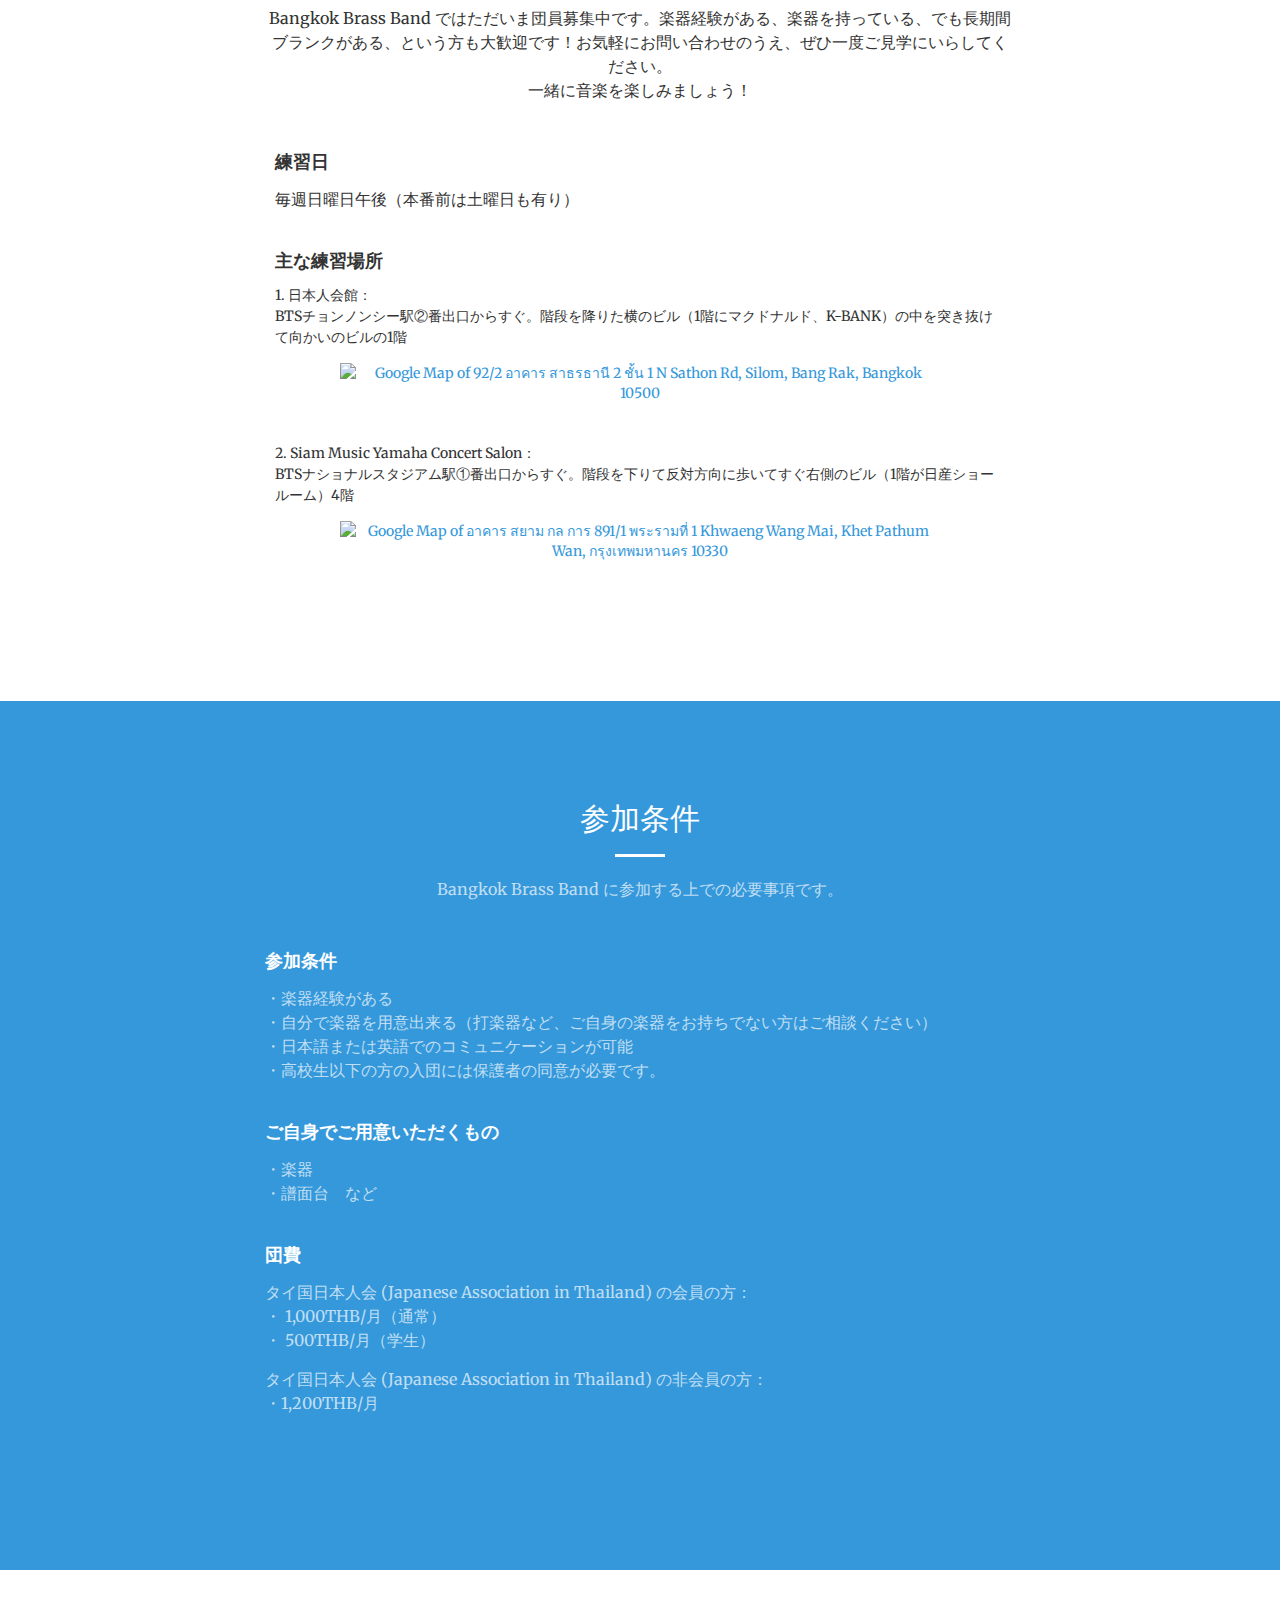
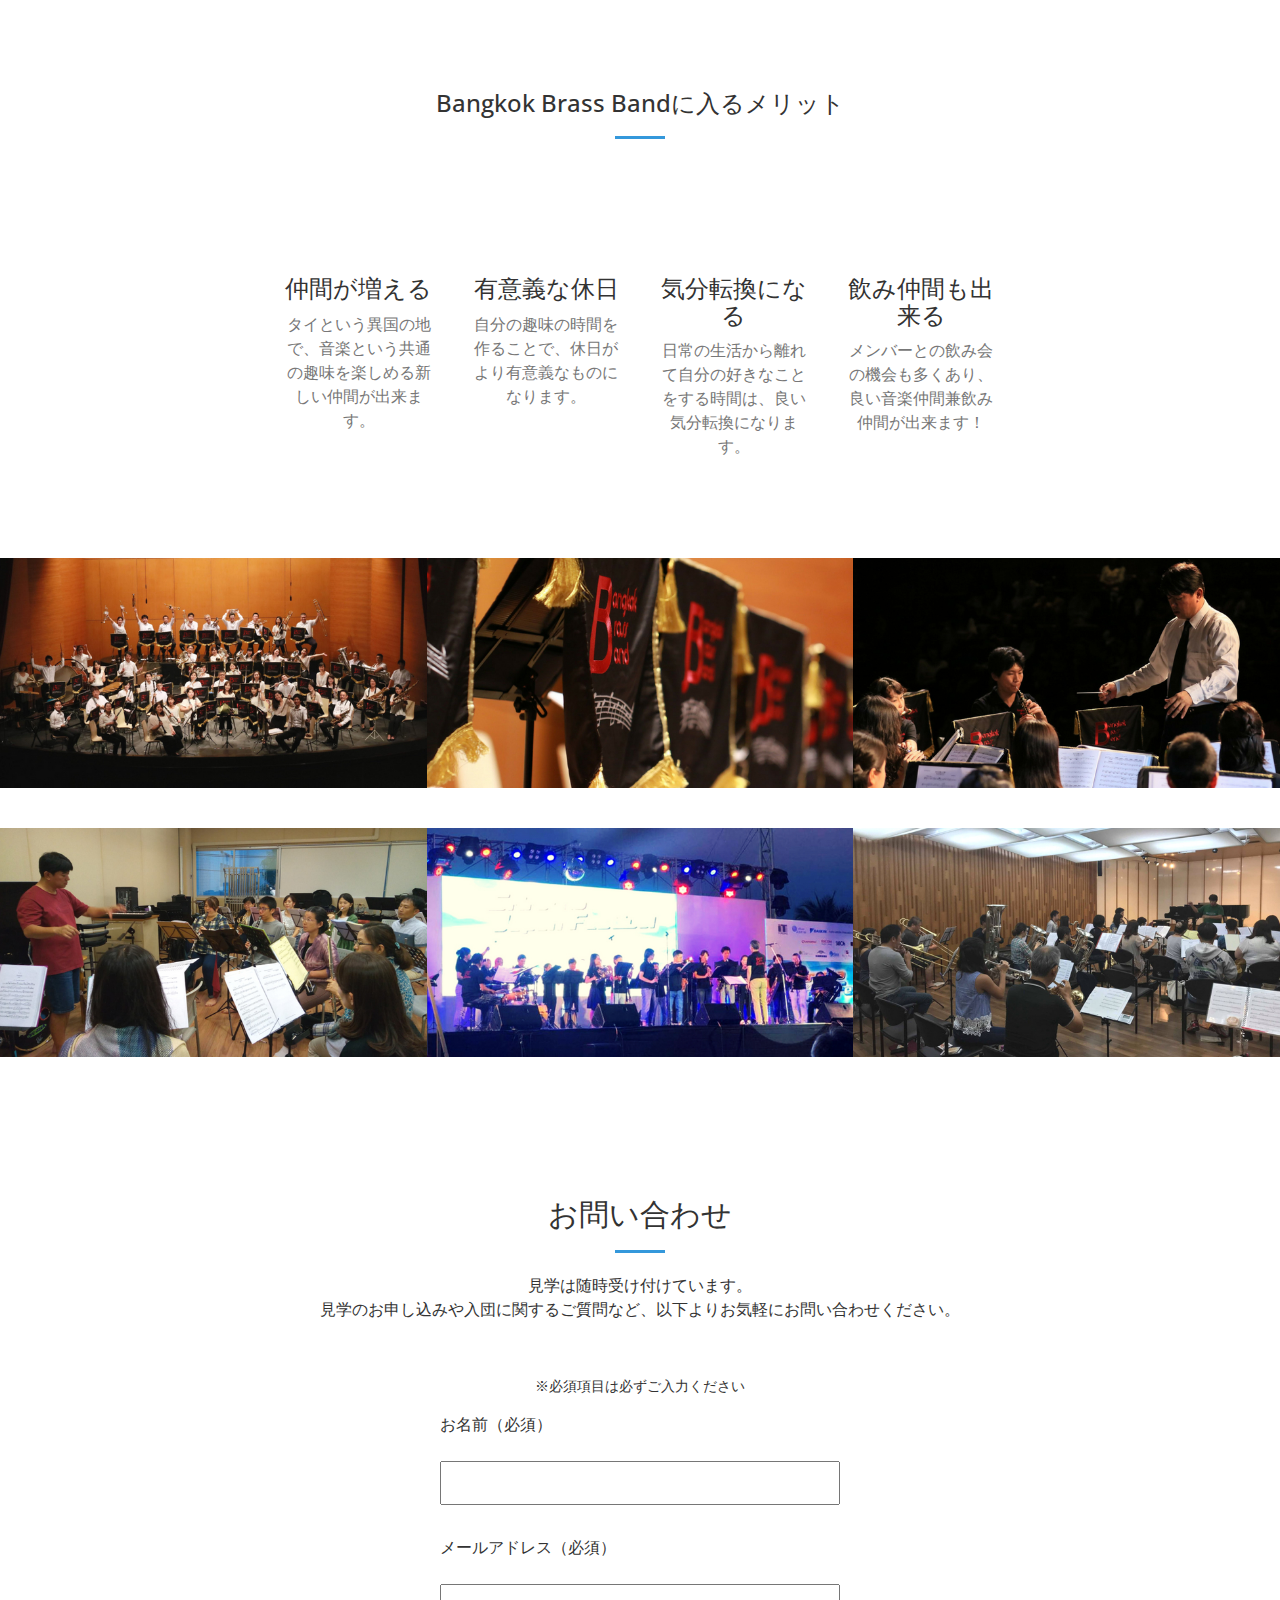
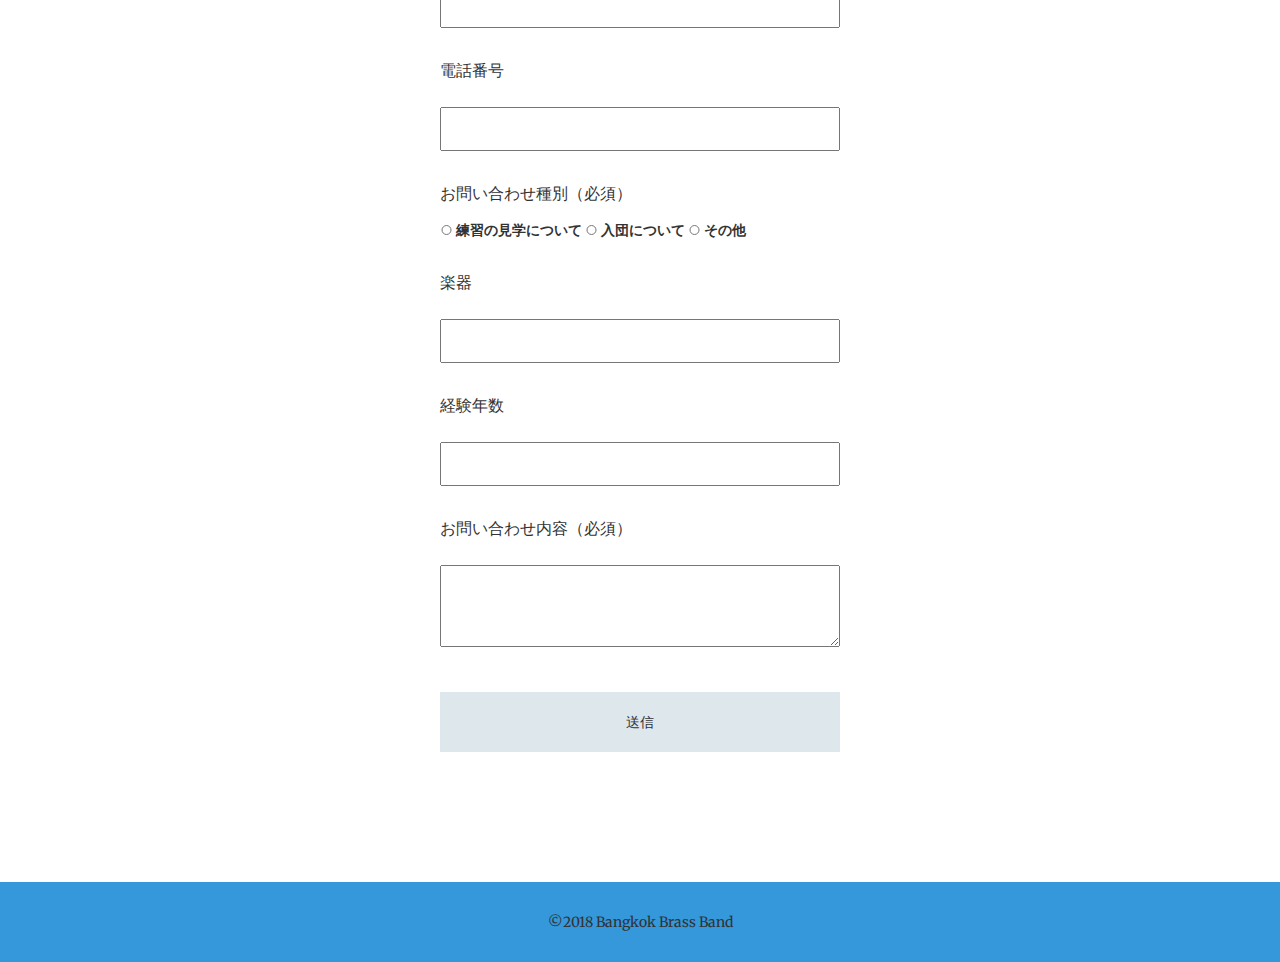
==== commit 20fc1605: "text-modify" ====
--- a/index.html
+++ b/index.html
@@ -15,10 +15,10 @@
     <meta charset="utf-8">
     <meta http-equiv="X-UA-Compatible" content="IE=edge">
     <meta name="viewport" content="width=device-width, initial-scale=1">
-    <meta name="description" content="Bangkok Brass Band はタイ・バンコクを拠点に活動している社会人吹奏楽サークルです。ただ今団員募集中です。">
+    <meta name="description" content="Bangkok Brass Band（バンコクブラスバンド）はタイ・バンコクを拠点に活動している社会人吹奏楽サークルです。ただ今団員募集中です。">
     <meta name="author" content="">
 
-    <title>Bangkok Brass Band 団員募集</title>
+    <title>Bangkok Brass Band（バンコクブラスバンド）団員募集</title>
 
     <!-- Bootstrap Core CSS -->
     <link href="vendor/bootstrap/css/bootstrap.min.css" rel="stylesheet">
@@ -65,13 +65,13 @@
 
     <!-- OGP ※基本共通設定 -->
     <head prefix="og: http://ogp.me/ns# fb: http://ogp.me/ns/fb# article: http://ogp.me/ns/article#">
-    <title>Bangkok Brass Band 団員募集</title>
-    <meta property="og:title" content="Bangkok Brass Band 団員募集" />
+    <title>Bangkok Brass Band（バンコクブラスバンド）団員募集</title>
+    <meta property="og:title" content="Bangkok Brass Band（バンコクブラスバンド）団員募集" />
     <meta property="og:type" content=" website" />
     <meta property="og:url" content="https://mnh265.github.io/bbb-lp" />
     <meta property="og:image" content="https://mnh265.github.io/bbb-lp/img/portfolio/fullsize/2.jpg" />
-    <meta property="og:site_name" content="Bangkok Brass Band 団員募集" />
-    <meta property="og:description" content="Bangkok Brass Band はタイ・バンコクを拠点に活動している社会人吹奏楽サークルです。ただ今団員募集中です。" />
+    <meta property="og:site_name" content="Bangkok Brass Band（バンコクブラスバンド）団員募集" />
+    <meta property="og:description" content="Bangkok Brass Band（バンコクブラスバンド）はタイ・バンコクを拠点に活動している社会人吹奏楽サークルです。ただ今団員募集中です。" />
 
     <!--  Facebook用設定 -->
     <meta property="fb:app_id" content="1689333481175528" />
@@ -143,9 +143,13 @@
             <div class="header-content-inner">
                 <h1 id="homeHeading">Bangkok Brass Band 団員募集</h1>
                 <hr>
-                <p>バンコクを拠点に活動している社会人吹奏楽サークルです。一緒に音楽を楽しみませんか？</p>
-                <div class="fb-share-button" data-href="https://bangkokbrassband.net" data-layout="button" data-size="small" data-mobile-iframe="true"><a target="_blank" href="https://www.facebook.com/sharer/sharer.php?u=https%3A%2F%2Fbangkokbrassband.net%2F&amp;src=sdkpreparse" class="fb-xfbml-parse-ignore">シェア</a></div>
-                <a href="https://twitter.com/share?ref_src=twsrc%5Etfw" class="twitter-share-button" data-show-count="false">Tweet</a><script async src="https://platform.twitter.com/widgets.js" charset="utf-8"></script>
+                <p>タイ・バンコクを拠点に活動している社会人吹奏楽サークルです。一緒に音楽を楽しみませんか？</p>
+                    <div class="social-wrap">
+                        <div class="fb-share-button" data-href="https://bangkokbrassband.net" data-layout="button" data-size="small" data-mobile-iframe="true"><a target="_blank" href="https://www.facebook.com/sharer/sharer.php?u=https%3A%2F%2Fbangkokbrassband.net%2F&amp;src=sdkpreparse" class="fb-xfbml-parse-ignore">シェア</a></div>
+                        <a href="https://twitter.com/share?ref_src=twsrc%5Etfw" class="twitter-share-button" data-show-count="false">Tweet</a><script async src="https://platform.twitter.com/widgets.js" charset="utf-8"></script>
+                        <div class="line-it-button" data-lang="ja" data-type="share-a" data-url="https://bangkokbrassband.net" style="display: none;"></div>
+                        <script src="https://d.line-scdn.net/r/web/social-plugin/js/thirdparty/loader.min.js" async="async" defer="defer"></script>
+                    </div>
             </div>
         </div>
     </header>
@@ -159,7 +163,7 @@
                     <h2 class="section-heading">Bangkok Brass Band とは</h2>
                     <hr class="light">
                     <div class="intro">
-                        <p class="text-faded">Bangkok Brass Bandはバンコクを拠点に活動している社会人吹奏楽サークルです。2011年8月に9名の団員で発足した吹奏楽団ですが、今では約50人の団員がいます。<br>年齢層も幅広く、職業も様々。外国人団員もウェルカムです。<br>海外での活動のためメンバーの入れ替わりも多いですが、楽しく活動しています。</p>
+                        <p class="text-faded">Bangkok Brass Band（バンコクブラスバンド）は、タイ・バンコクを拠点に活動している社会人吹奏楽サークルです。2011年8月に9名の団員で発足した吹奏楽団ですが、今では約50人の団員がいます。<br>年齢層も幅広く、職業も様々。外国人団員もウェルカムです。<br>海外での活動のためメンバーの入れ替わりも多いですが、楽しく活動しています。</p>
                     </div>
                     <div class="activity">
                         <h4>主な活動</h4>
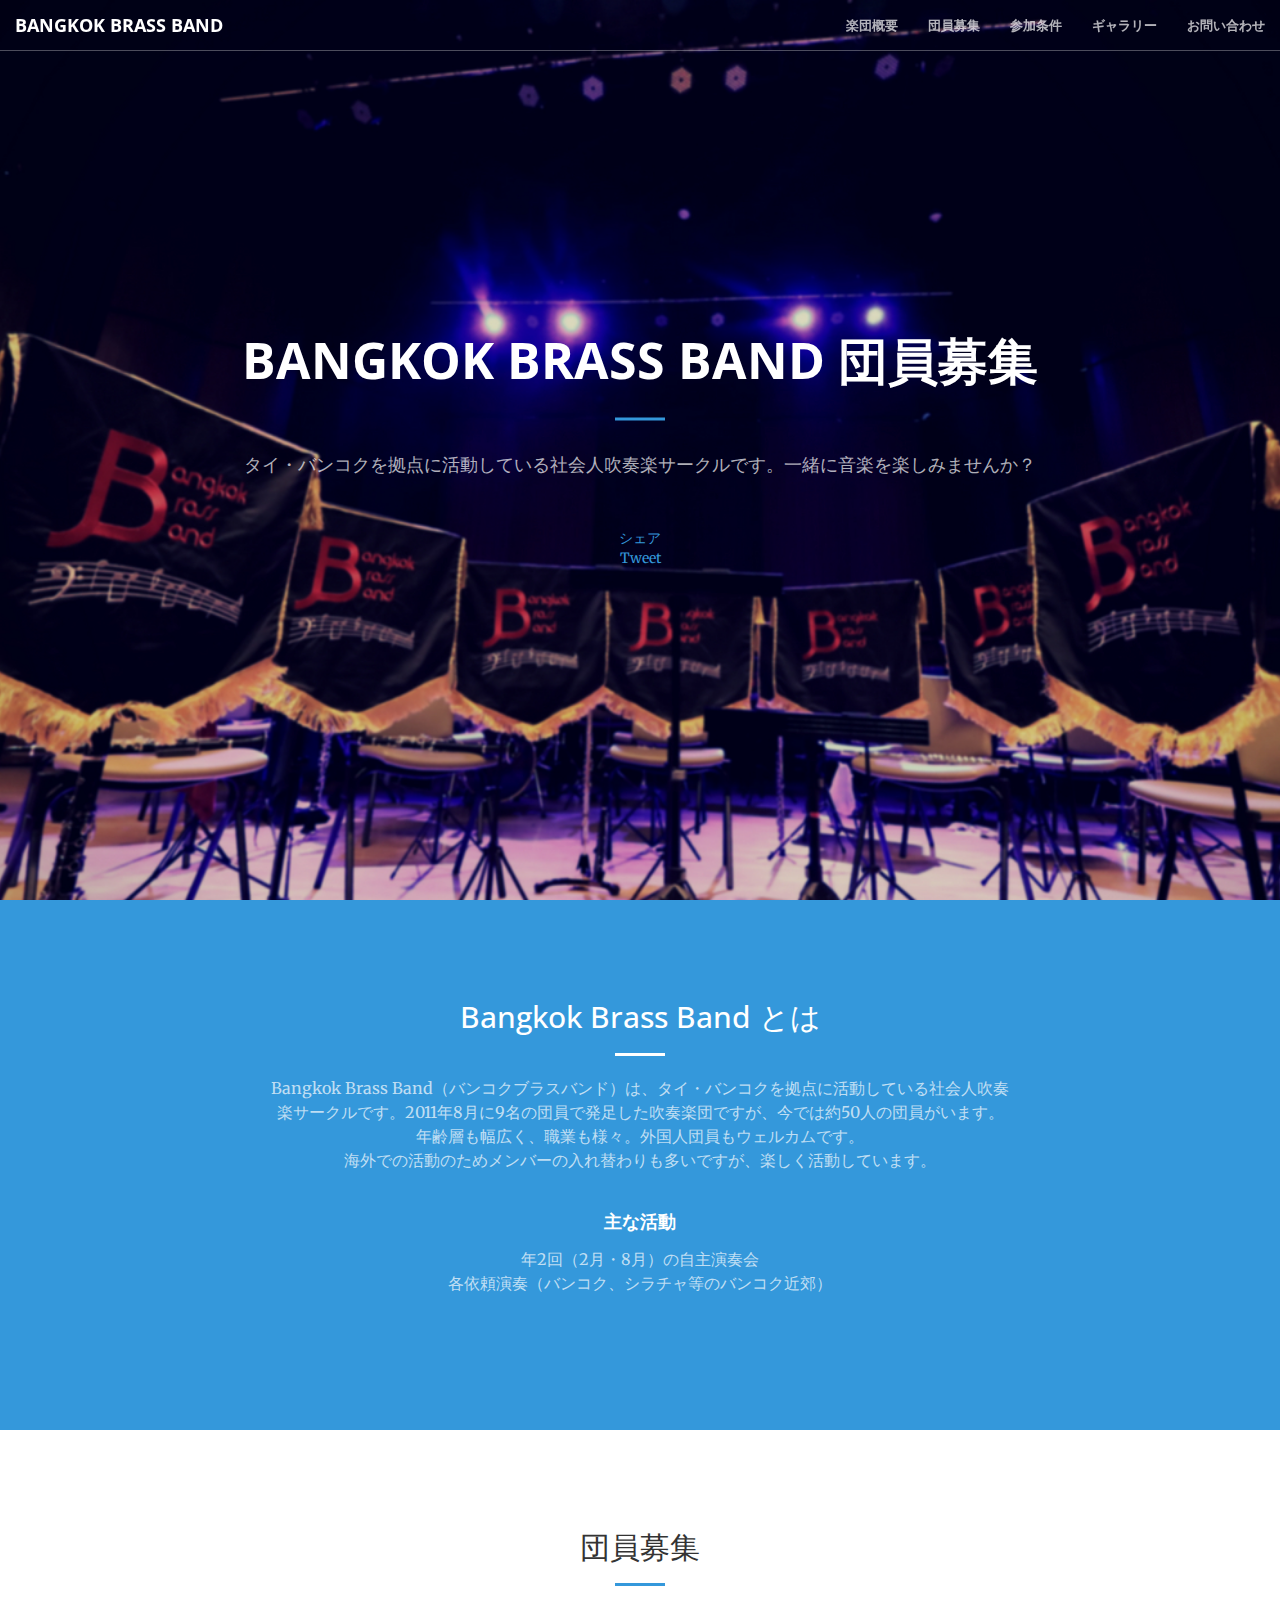
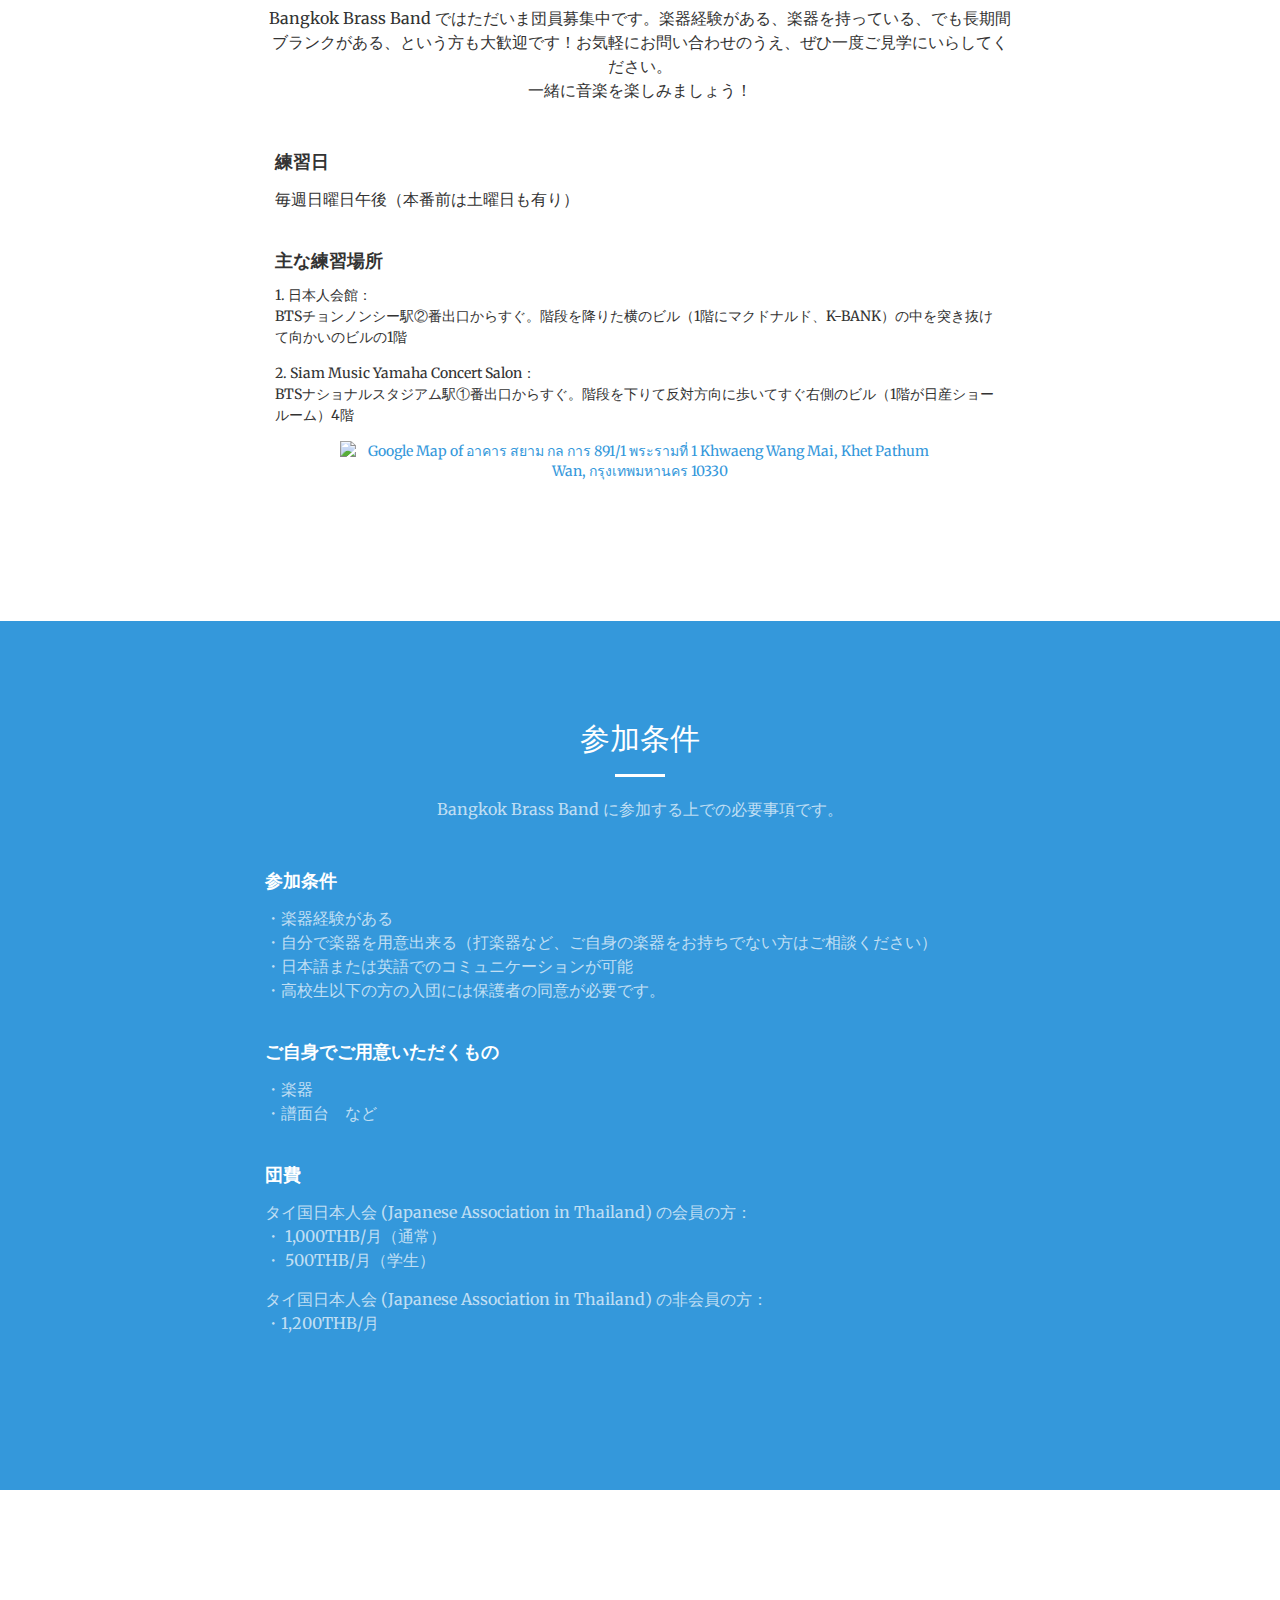
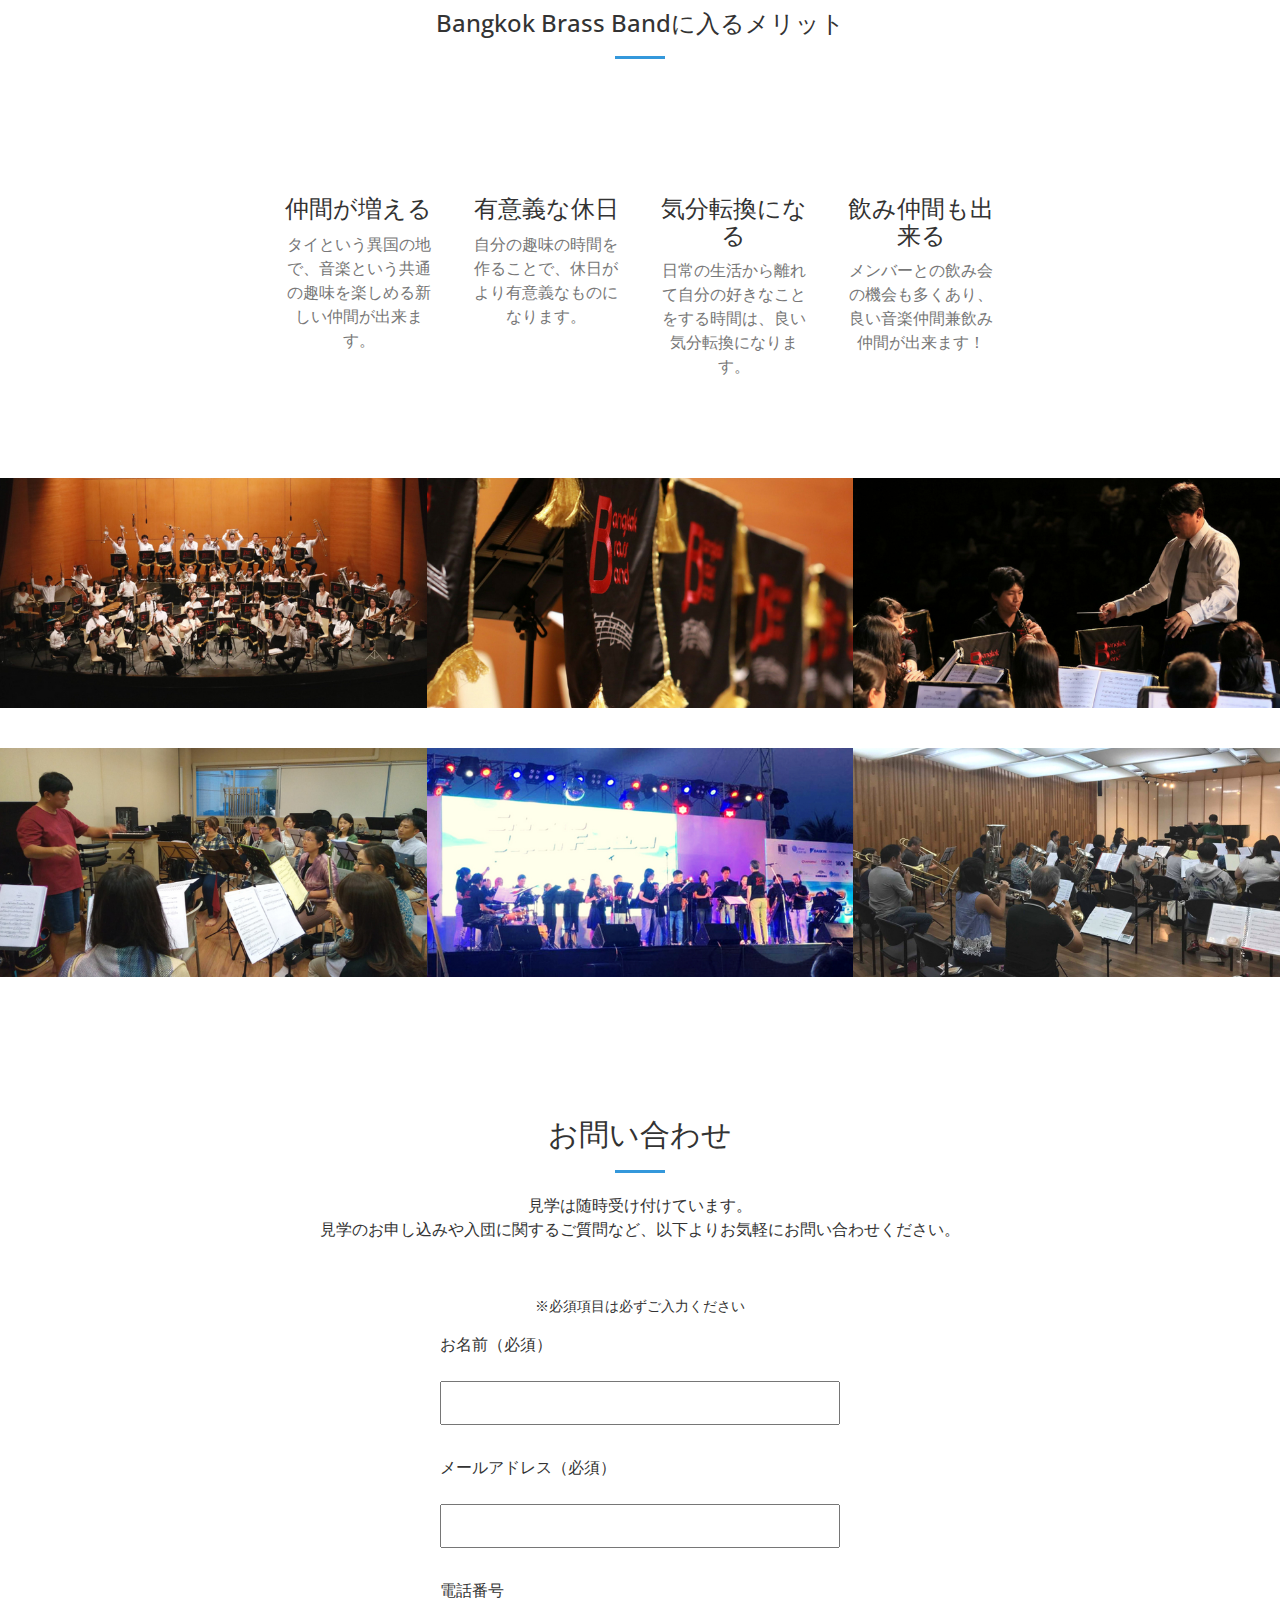
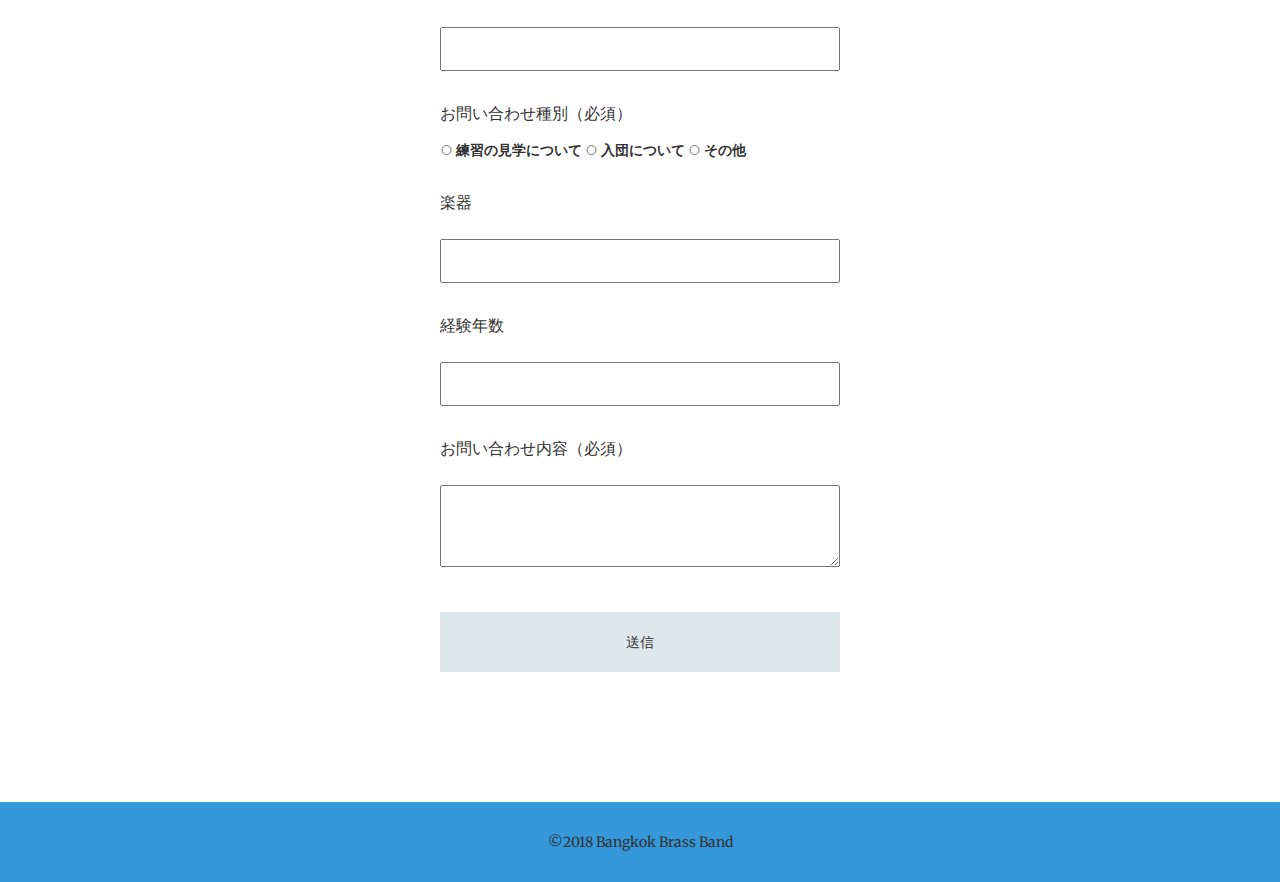
==== commit 7da837a4: "map-re" ====
--- a/index.html
+++ b/index.html
@@ -192,7 +192,7 @@
                     <h4>主な練習場所</h4>
                     <p class="small-font">1. 日本人会館：<br>BTSチョンノンシー駅②番出口からすぐ。階段を降りた横のビル（1階にマクドナルド、K-BANK）の中を突き抜けて向かいのビルの1階</p>
                     <div class="text-center">
-                        <a href="https://www.google.com/maps/place/92/2+อาคาร+สาธรธานี+2+ชั้น+1+N+Sathon+Rd,+Silom,+Bang+Rak,+Bangkok+10500/" target="_blank"><img style="width: 100%; max-width: 600px;" src="https://maps.googleapis.com/maps/api/staticmap?center=92/2+อาคาร+สาธรธานี+2+ชั้น+1+N+Sathon+Rd,+Silom,+Bang+Rak,+Bangkok+10500&zoom=16&scale=1&size=600x300&maptype=roadmap&format=png&visual_refresh=true&markers=size:mid%7Ccolor:0x2980b9%7Clabel:%7C92/2+อาคาร+สาธรธานี+2+ชั้น+1+N+Sathon+Rd,+Silom,+Bang+Rak,+Bangkok+10500&key=AIzaSyCEpjAfCGKGmgCXSuPuetWC7kpgjaVtmXY" alt="Google Map of 92/2 อาคาร สาธรธานี 2 ชั้น 1 N Sathon Rd, Silom, Bang Rak, Bangkok 10500"></a>
+                       
                     </div>
 
                     <p class="small-font">2. Siam Music Yamaha Concert Salon：<br>BTSナショナルスタジアム駅①番出口からすぐ。階段を下りて反対方向に歩いてすぐ右側のビル（1階が日産ショールーム）4階</p>
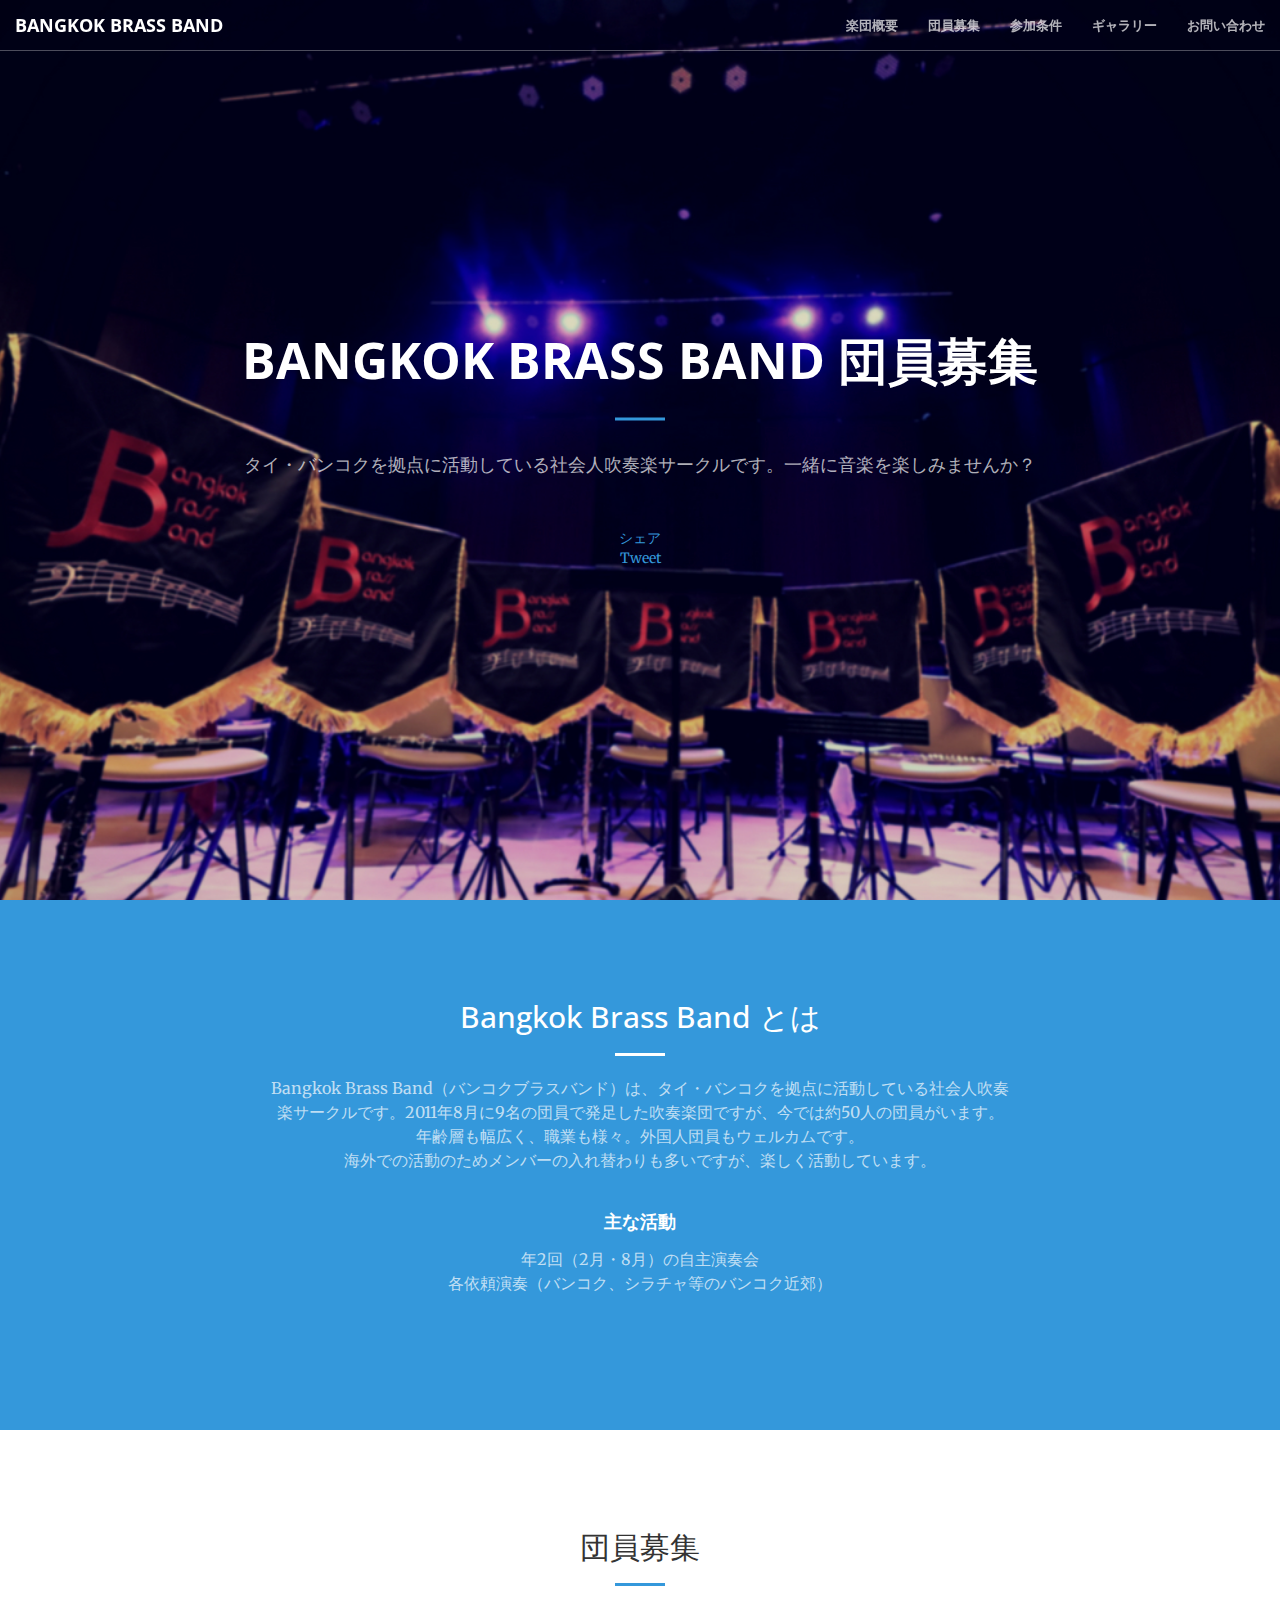
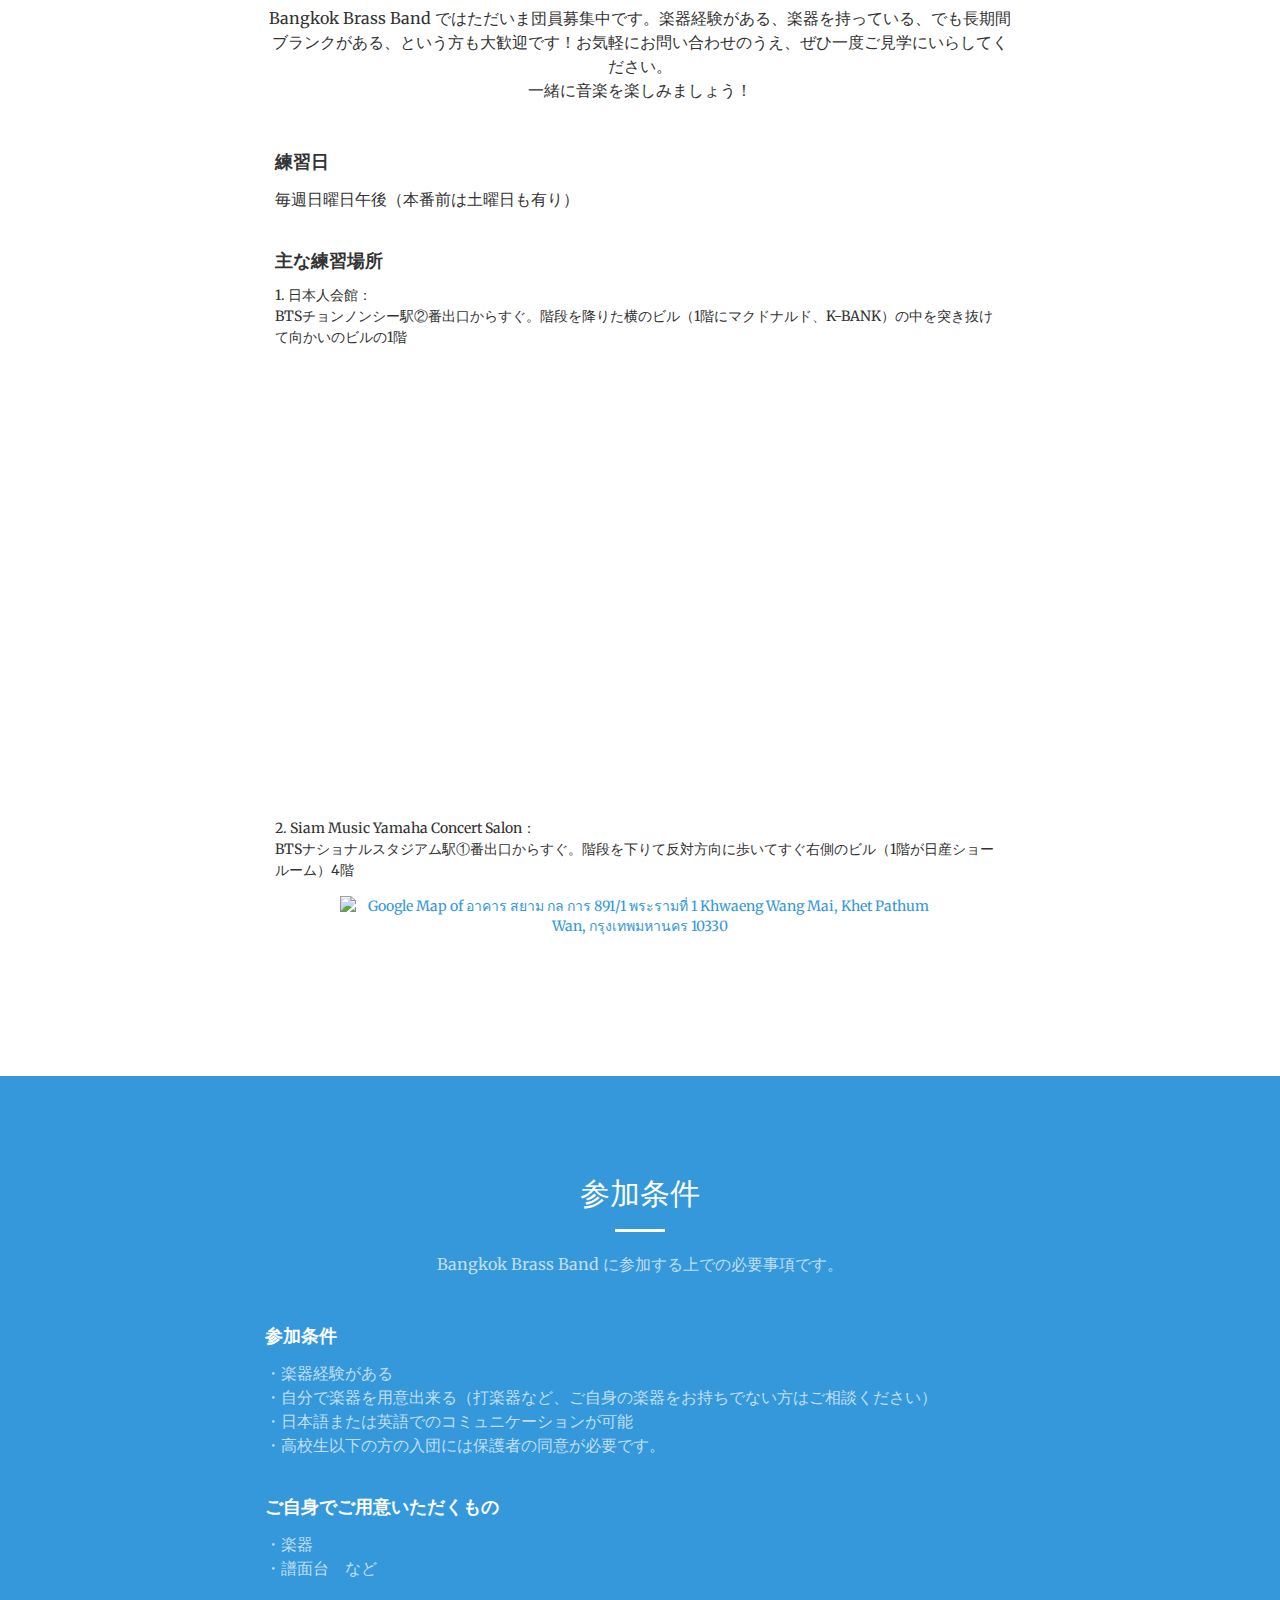
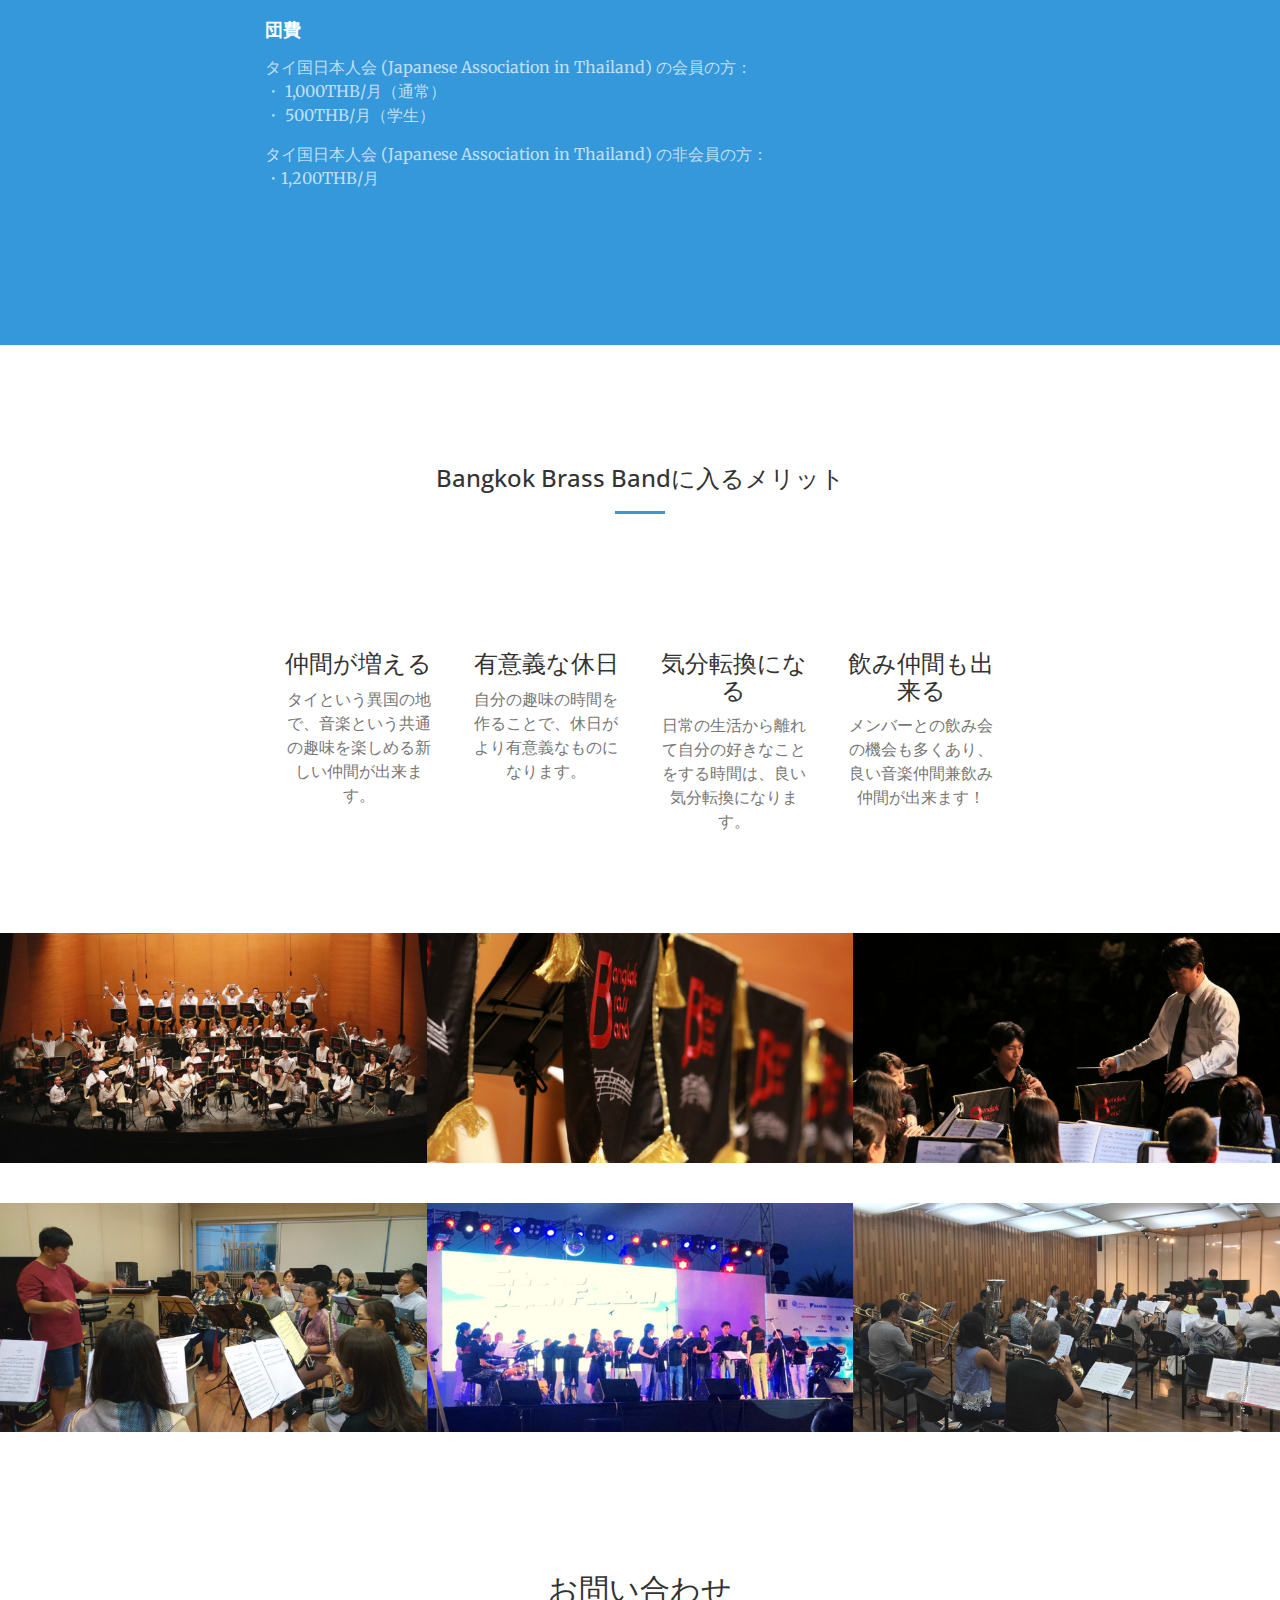
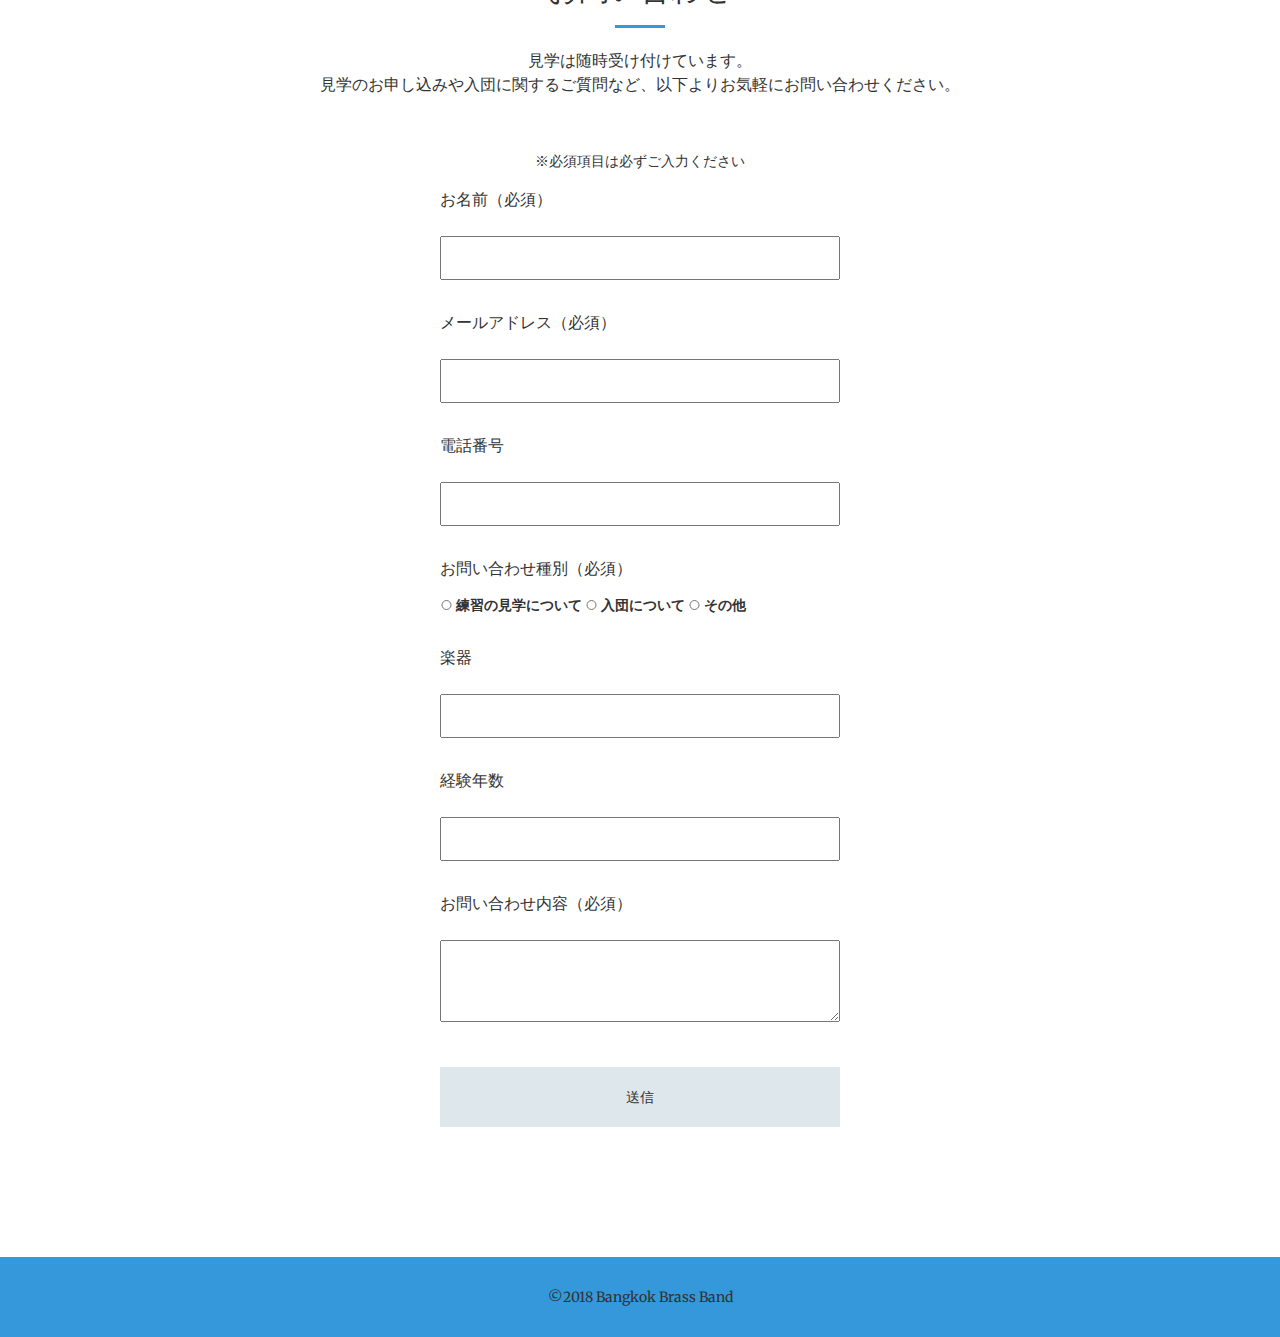
==== commit d8fed5fe: "map-edit" ====
--- a/index.html
+++ b/index.html
@@ -192,7 +192,7 @@
                     <h4>主な練習場所</h4>
                     <p class="small-font">1. 日本人会館：<br>BTSチョンノンシー駅②番出口からすぐ。階段を降りた横のビル（1階にマクドナルド、K-BANK）の中を突き抜けて向かいのビルの1階</p>
                     <div class="text-center">
-                       
+                       <iframe src="https://www.google.com/maps/embed?pb=" width="600" height="450" frameborder="0" style="border:0" allowfullscreen></iframe>
                     </div>
 
                     <p class="small-font">2. Siam Music Yamaha Concert Salon：<br>BTSナショナルスタジアム駅①番出口からすぐ。階段を下りて反対方向に歩いてすぐ右側のビル（1階が日産ショールーム）4階</p>
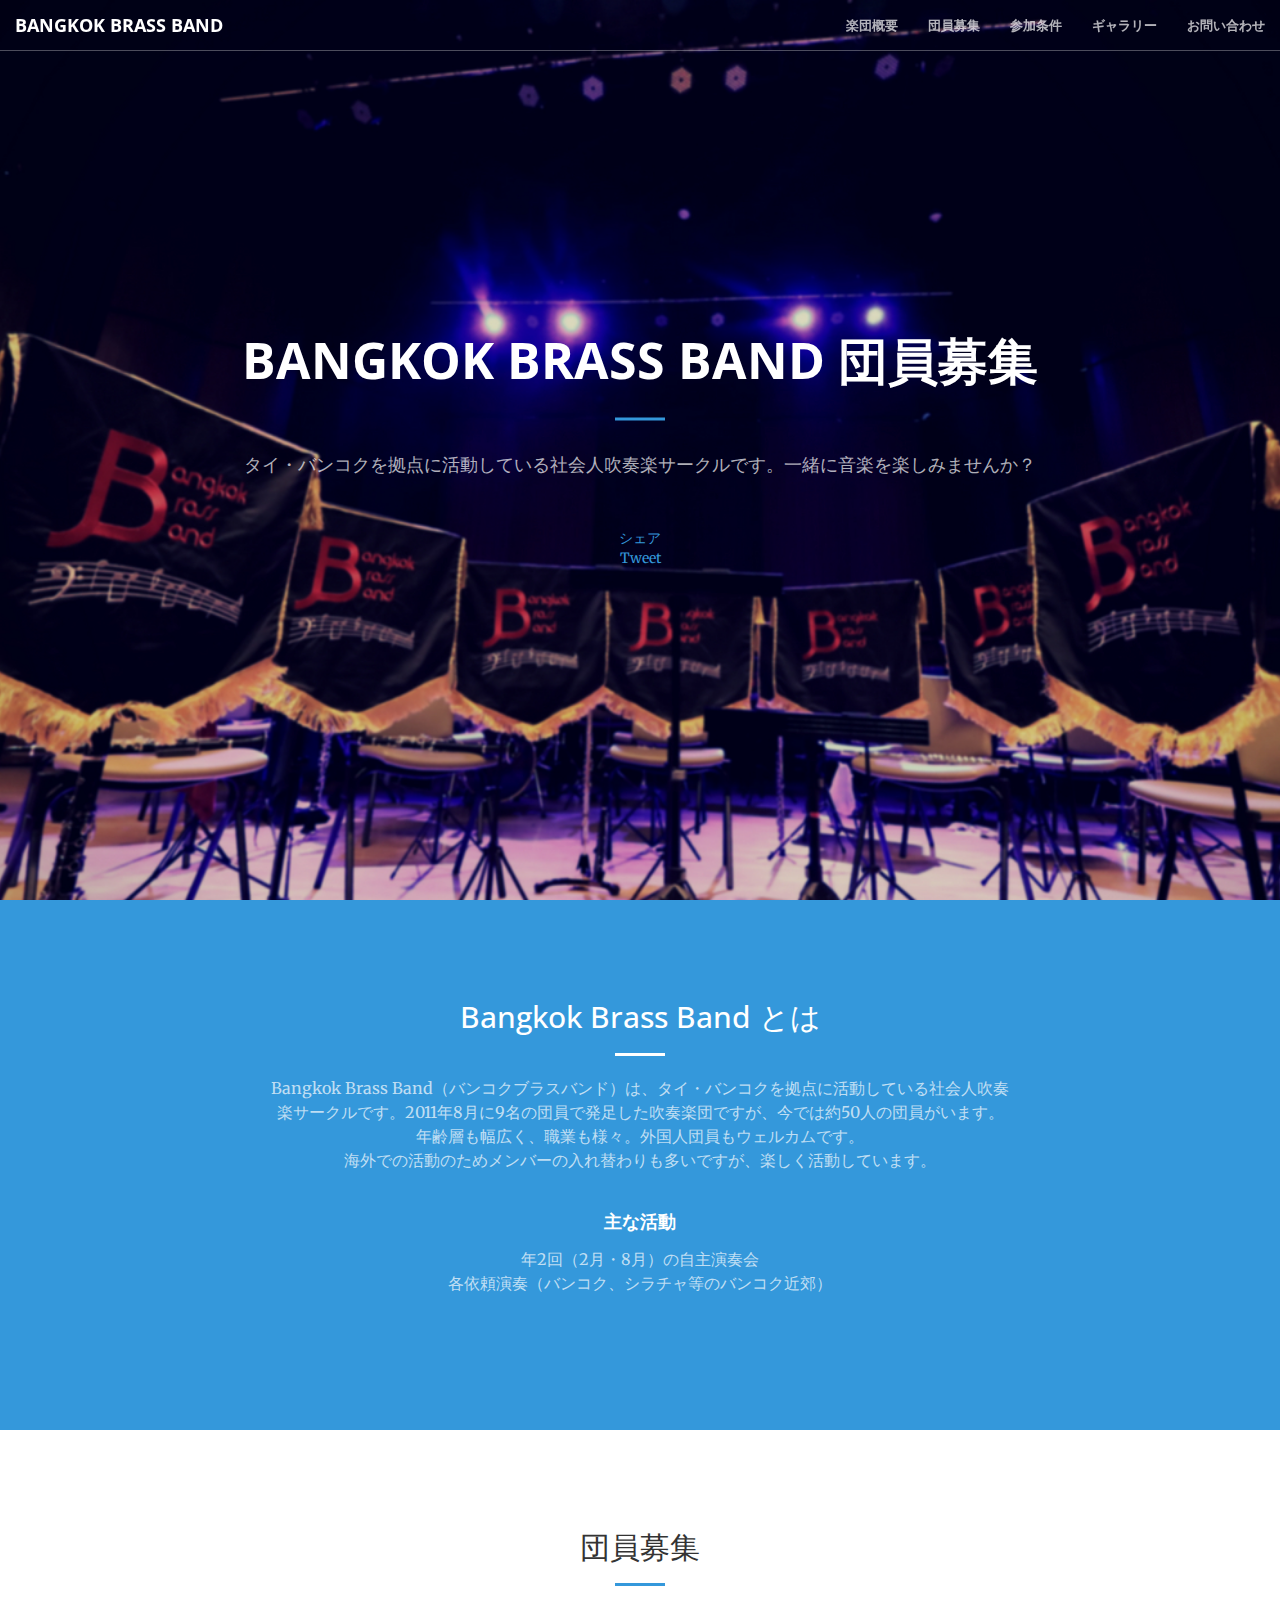
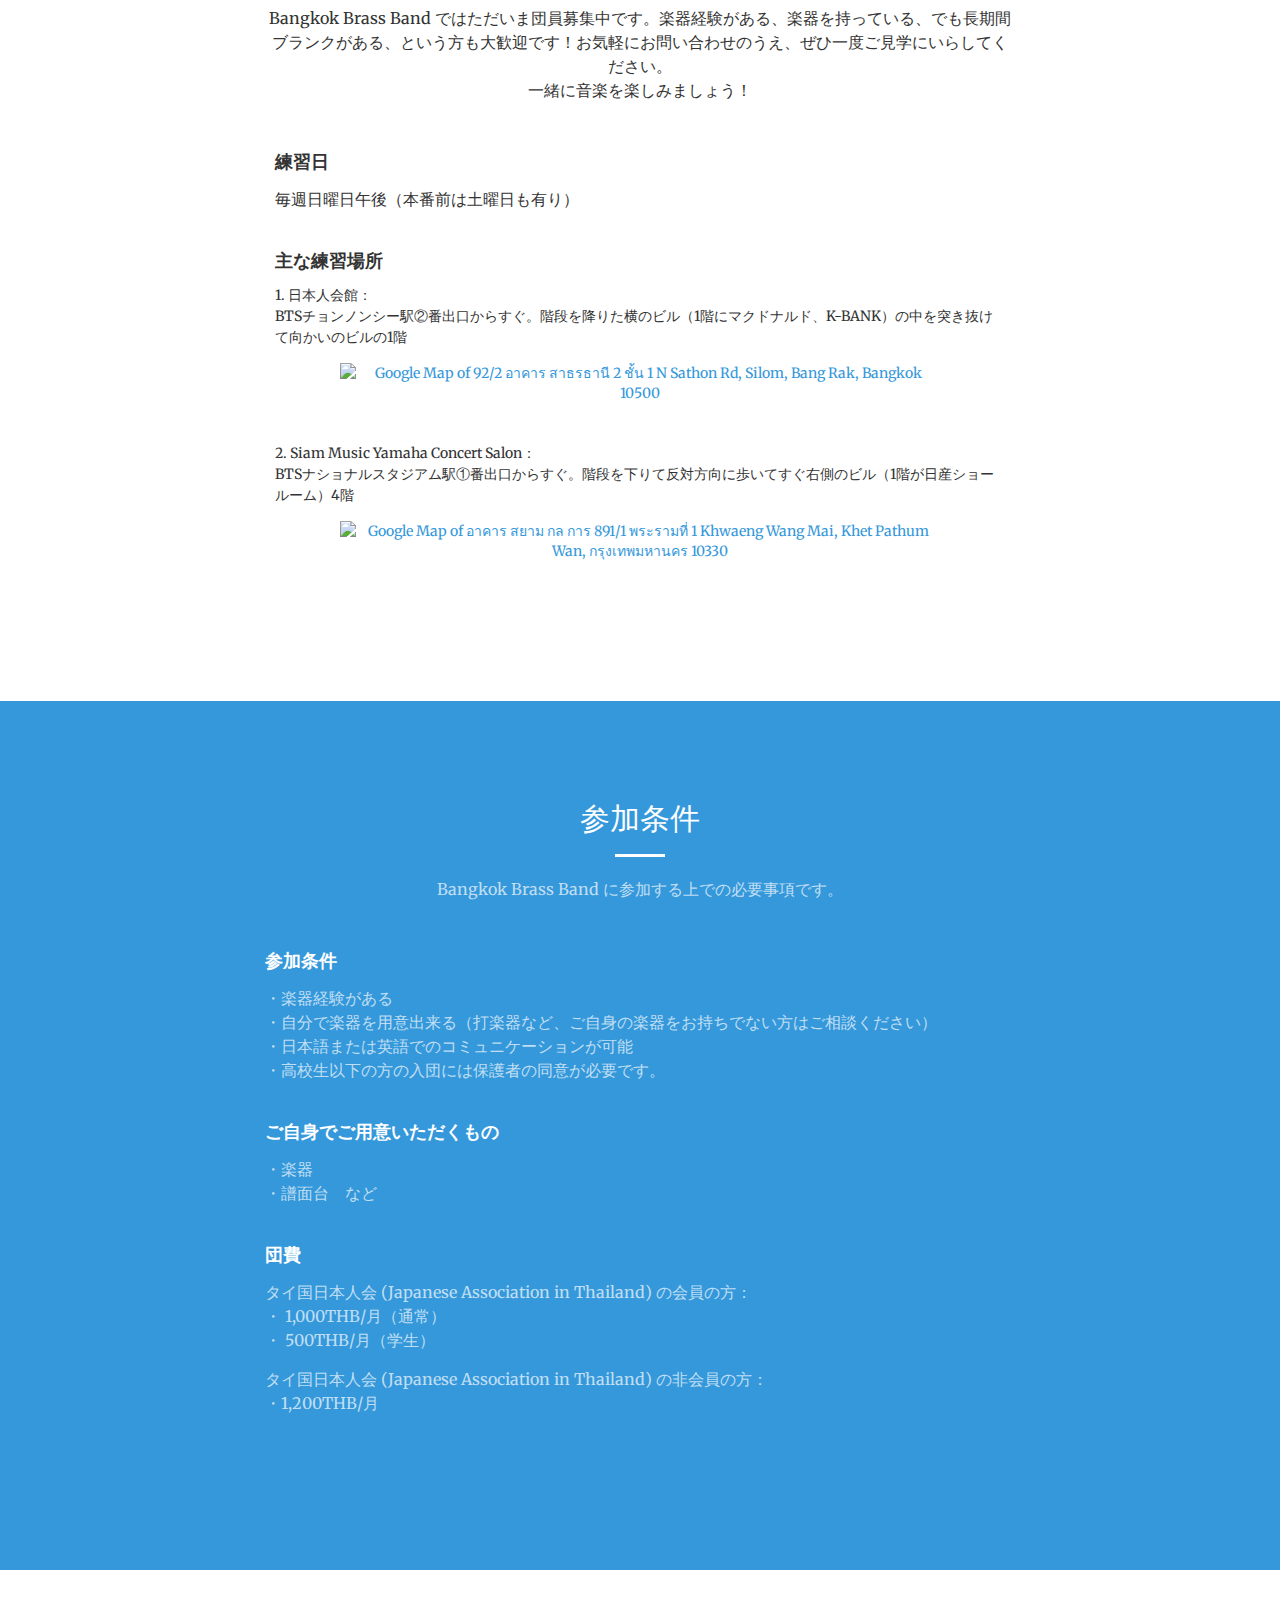
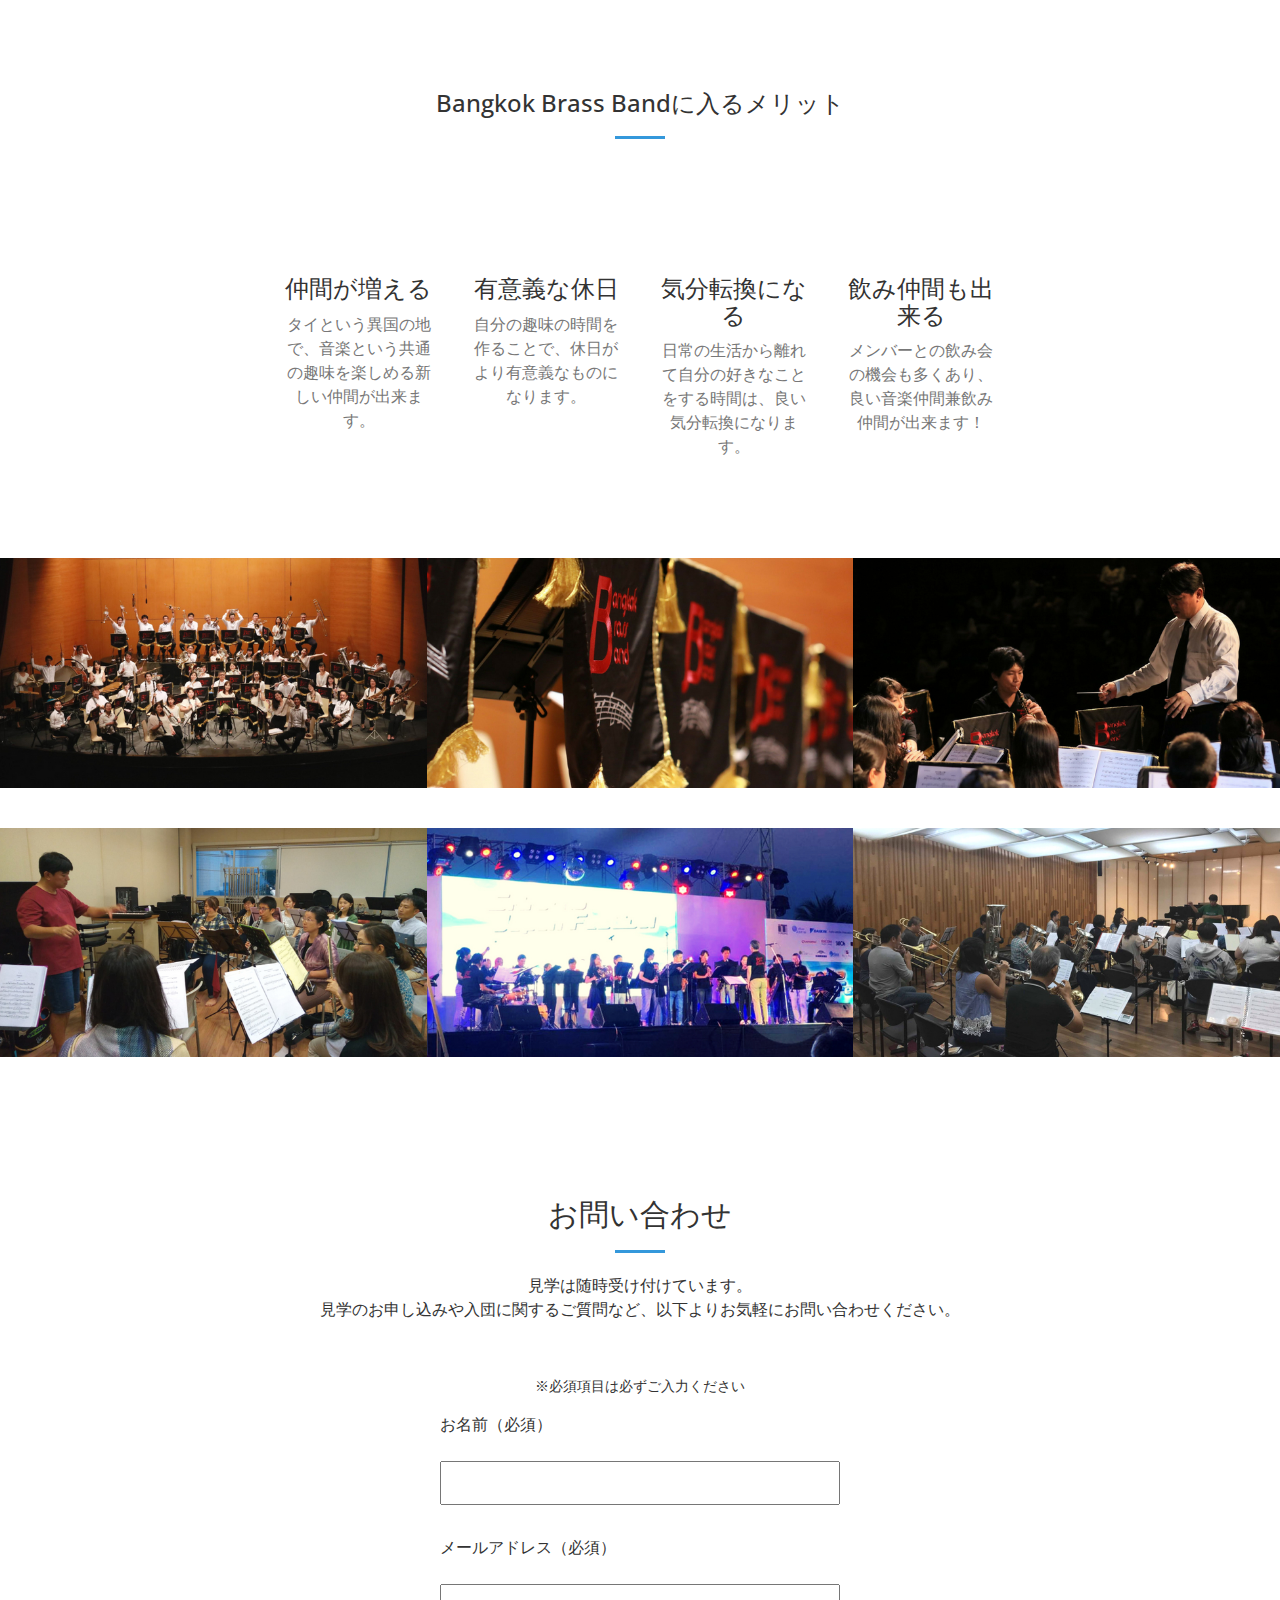
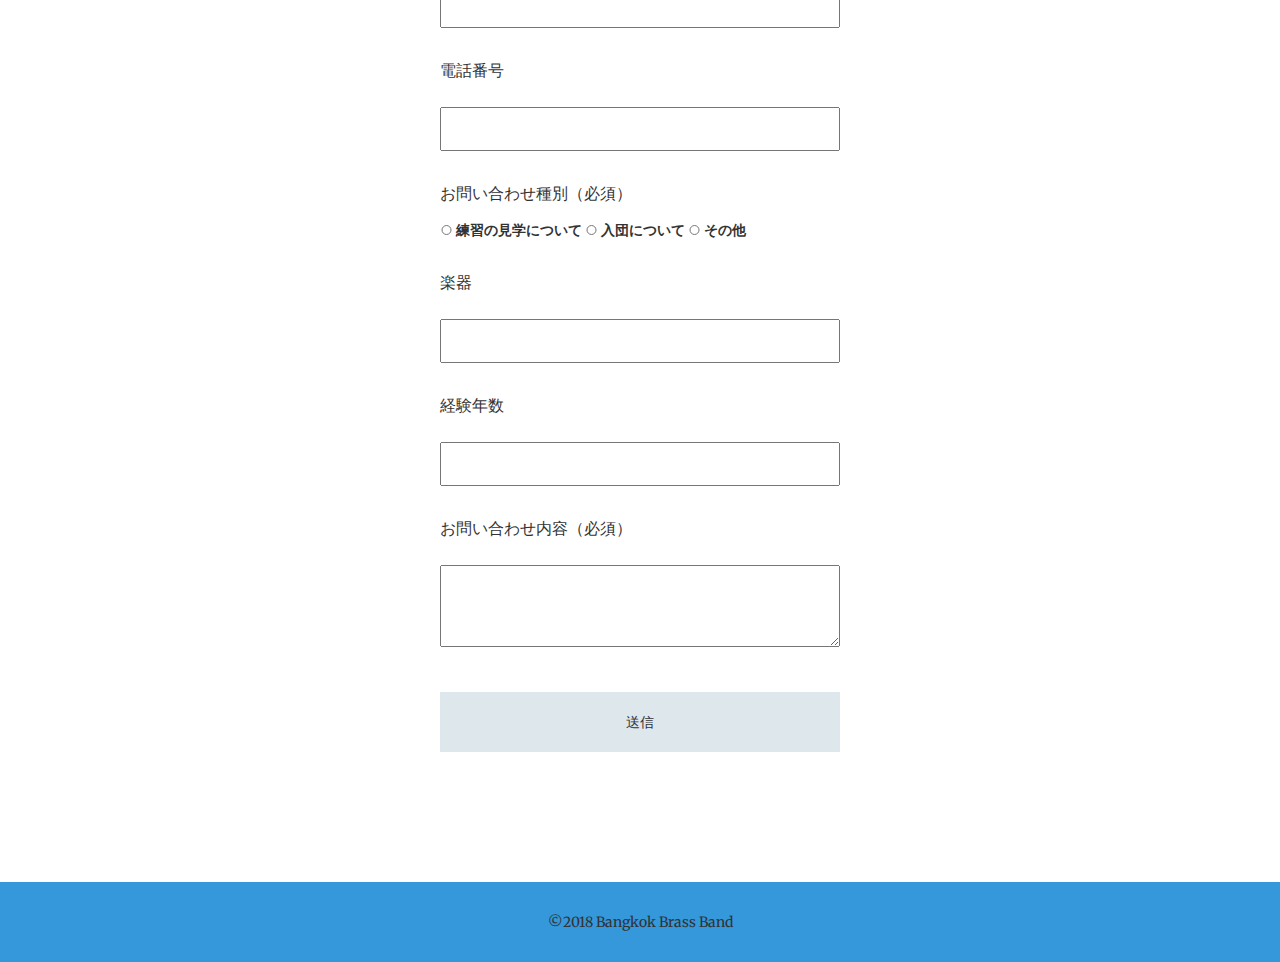
==== commit cbc49a1b: "map-back" ====
--- a/index.html
+++ b/index.html
@@ -192,7 +192,7 @@
                     <h4>主な練習場所</h4>
                     <p class="small-font">1. 日本人会館：<br>BTSチョンノンシー駅②番出口からすぐ。階段を降りた横のビル（1階にマクドナルド、K-BANK）の中を突き抜けて向かいのビルの1階</p>
                     <div class="text-center">
-                       <iframe src="https://www.google.com/maps/embed?pb=" width="600" height="450" frameborder="0" style="border:0" allowfullscreen></iframe>
+                       <a href="https://www.google.com/maps/place/92/2+อาคาร+สาธรธานี+2+ชั้น+1+N+Sathon+Rd,+Silom,+Bang+Rak,+Bangkok+10500/" target="_blank"><img style="width: 100%; max-width: 600px;" src="https://maps.googleapis.com/maps/api/staticmap?center=92/2+อาคาร+สาธรธานี+2+ชั้น+1+N+Sathon+Rd,+Silom,+Bang+Rak,+Bangkok+10500&zoom=16&scale=1&size=600x300&maptype=roadmap&format=png&visual_refresh=true&markers=size:mid%7Ccolor:0x2980b9%7Clabel:%7C92/2+อาคาร+สาธรธานี+2+ชั้น+1+N+Sathon+Rd,+Silom,+Bang+Rak,+Bangkok+10500&key=AIzaSyCEpjAfCGKGmgCXSuPuetWC7kpgjaVtmXY" alt="Google Map of 92/2 อาคาร สาธรธานี 2 ชั้น 1 N Sathon Rd, Silom, Bang Rak, Bangkok 10500"></a>
                     </div>
 
                     <p class="small-font">2. Siam Music Yamaha Concert Salon：<br>BTSナショナルスタジアム駅①番出口からすぐ。階段を下りて反対方向に歩いてすぐ右側のビル（1階が日産ショールーム）4階</p>
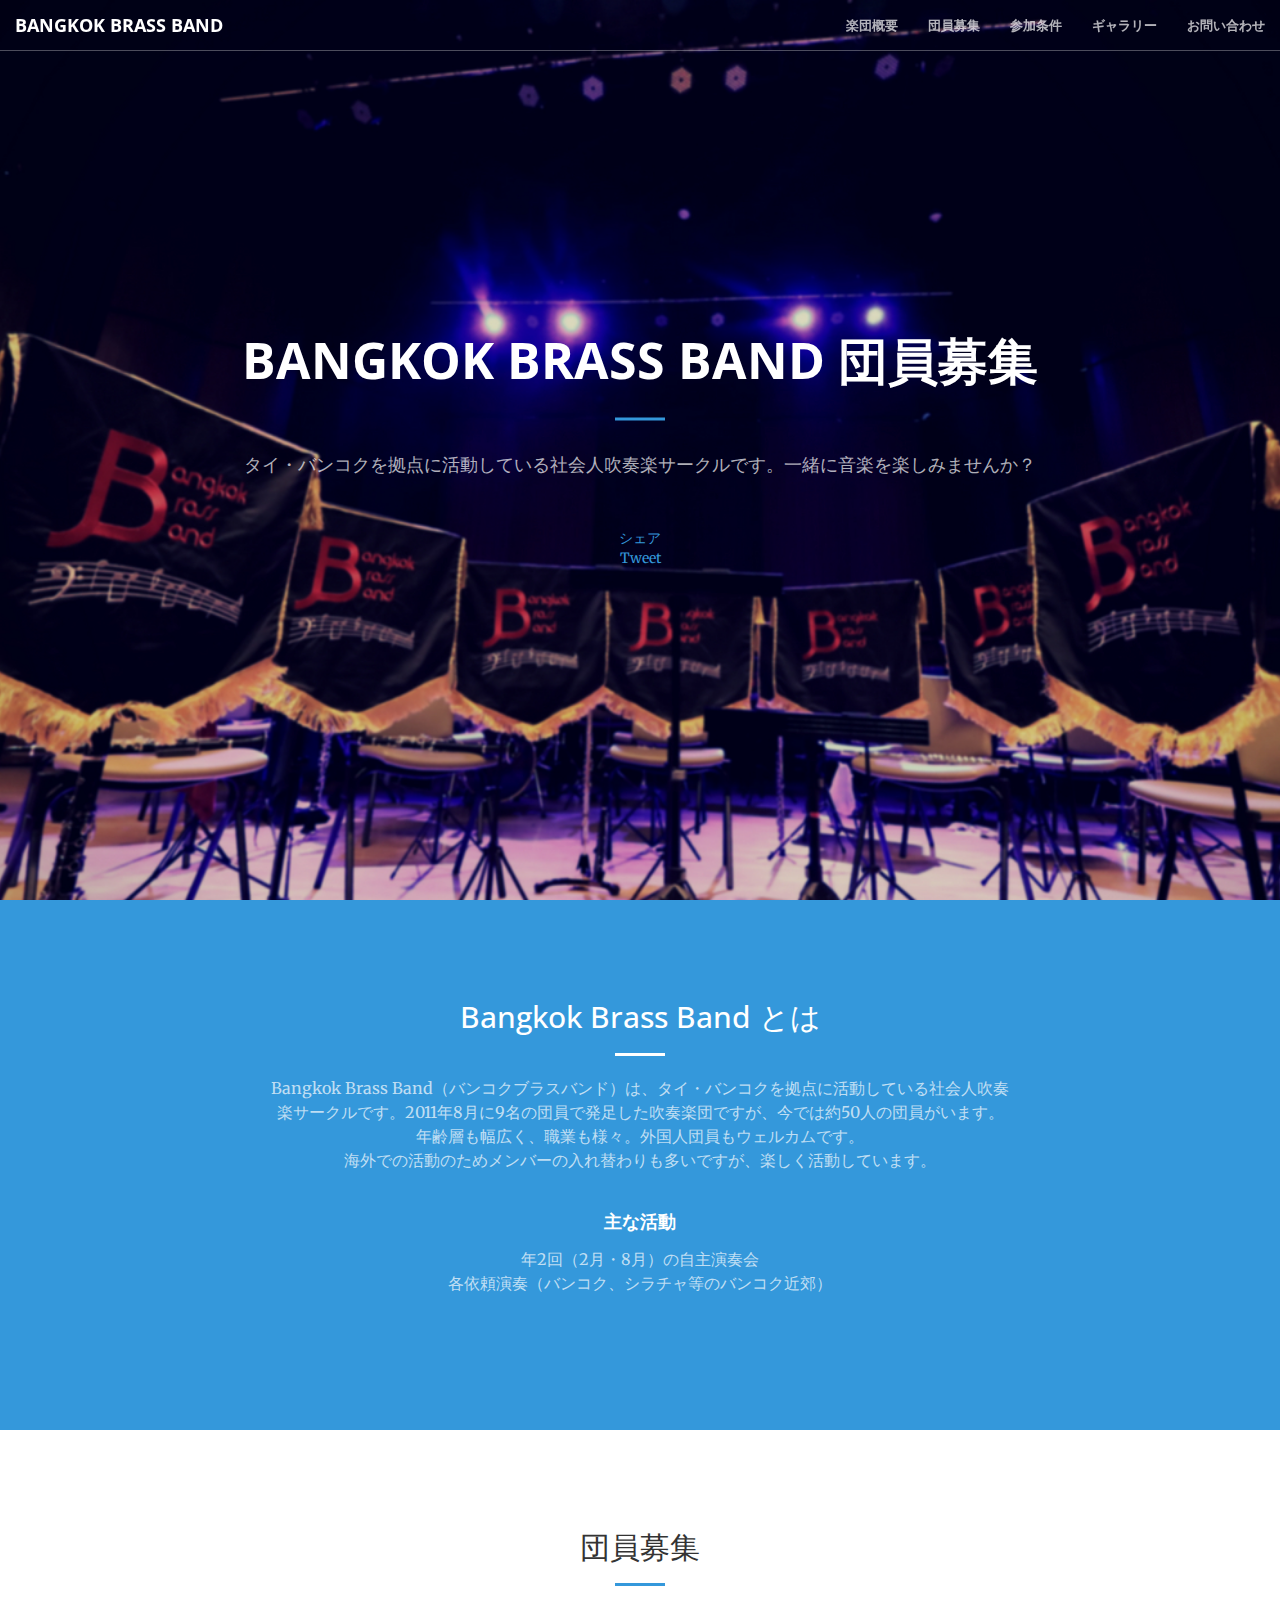
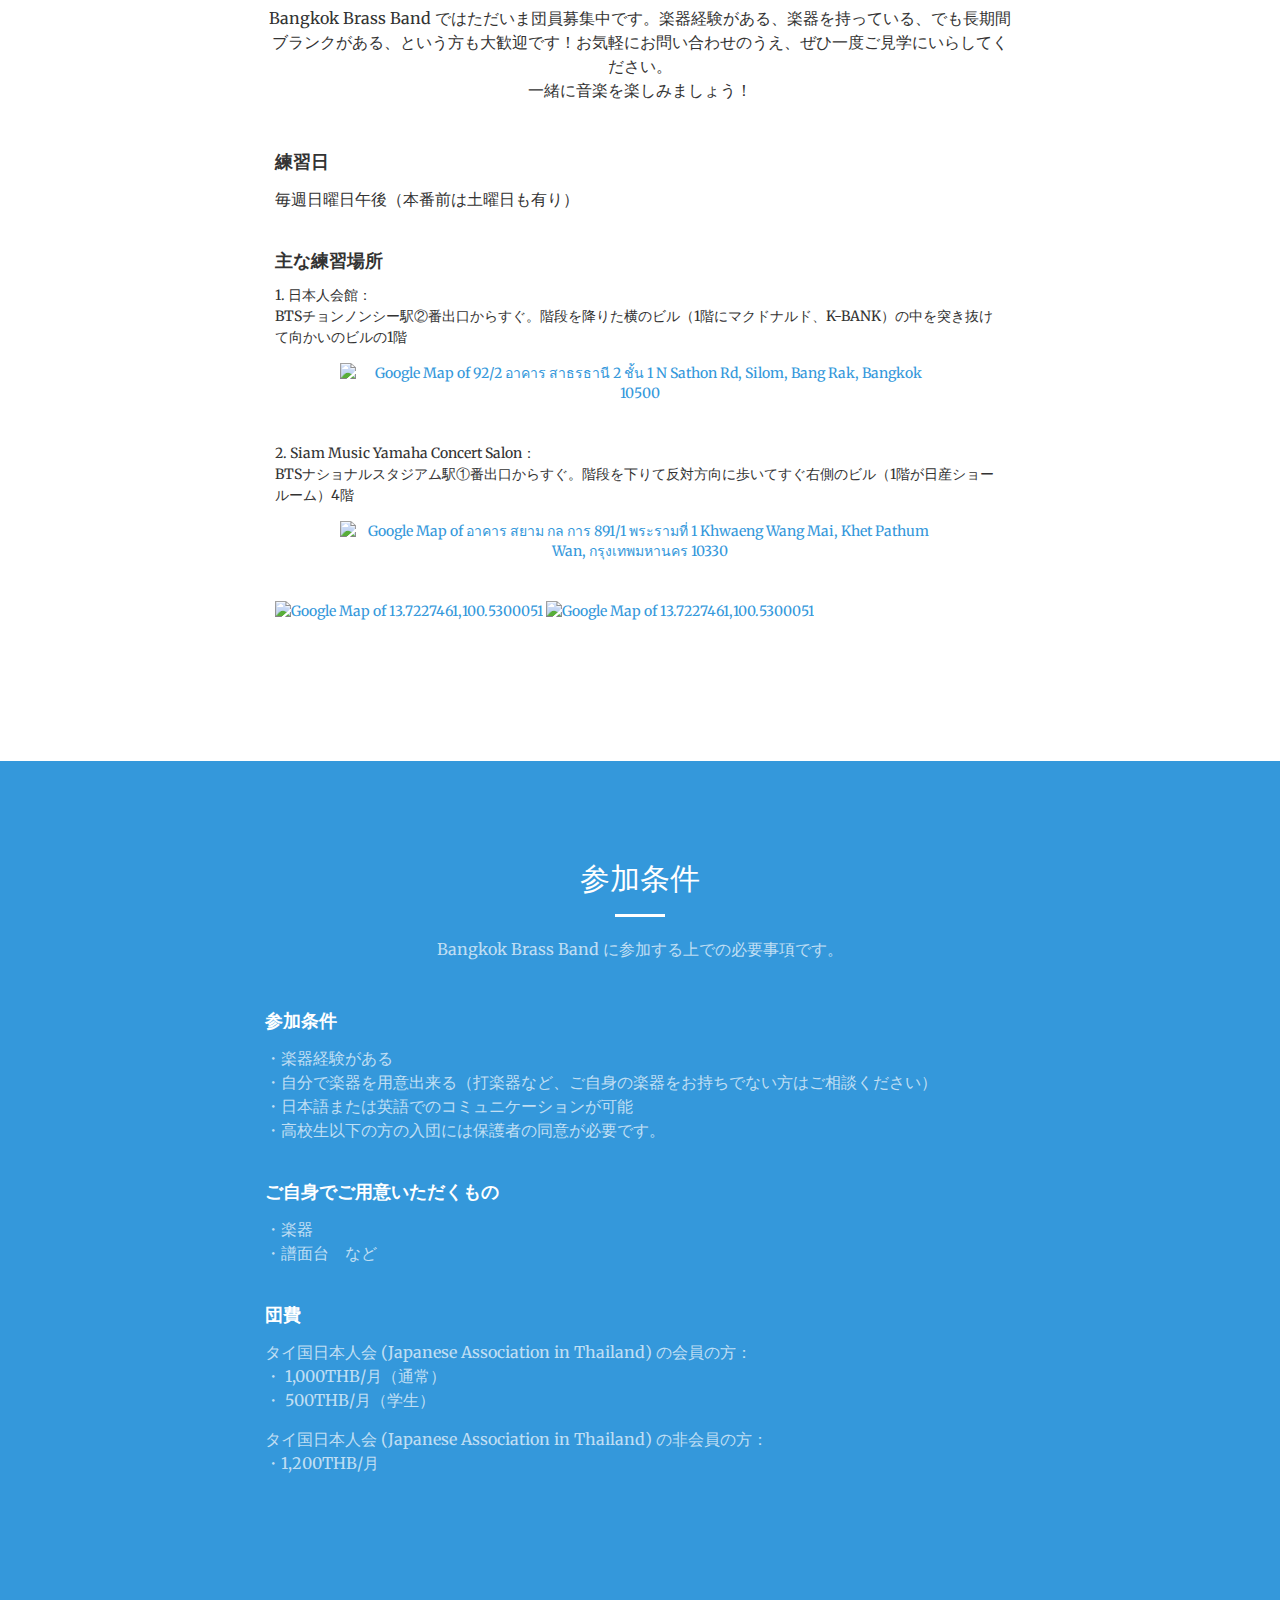
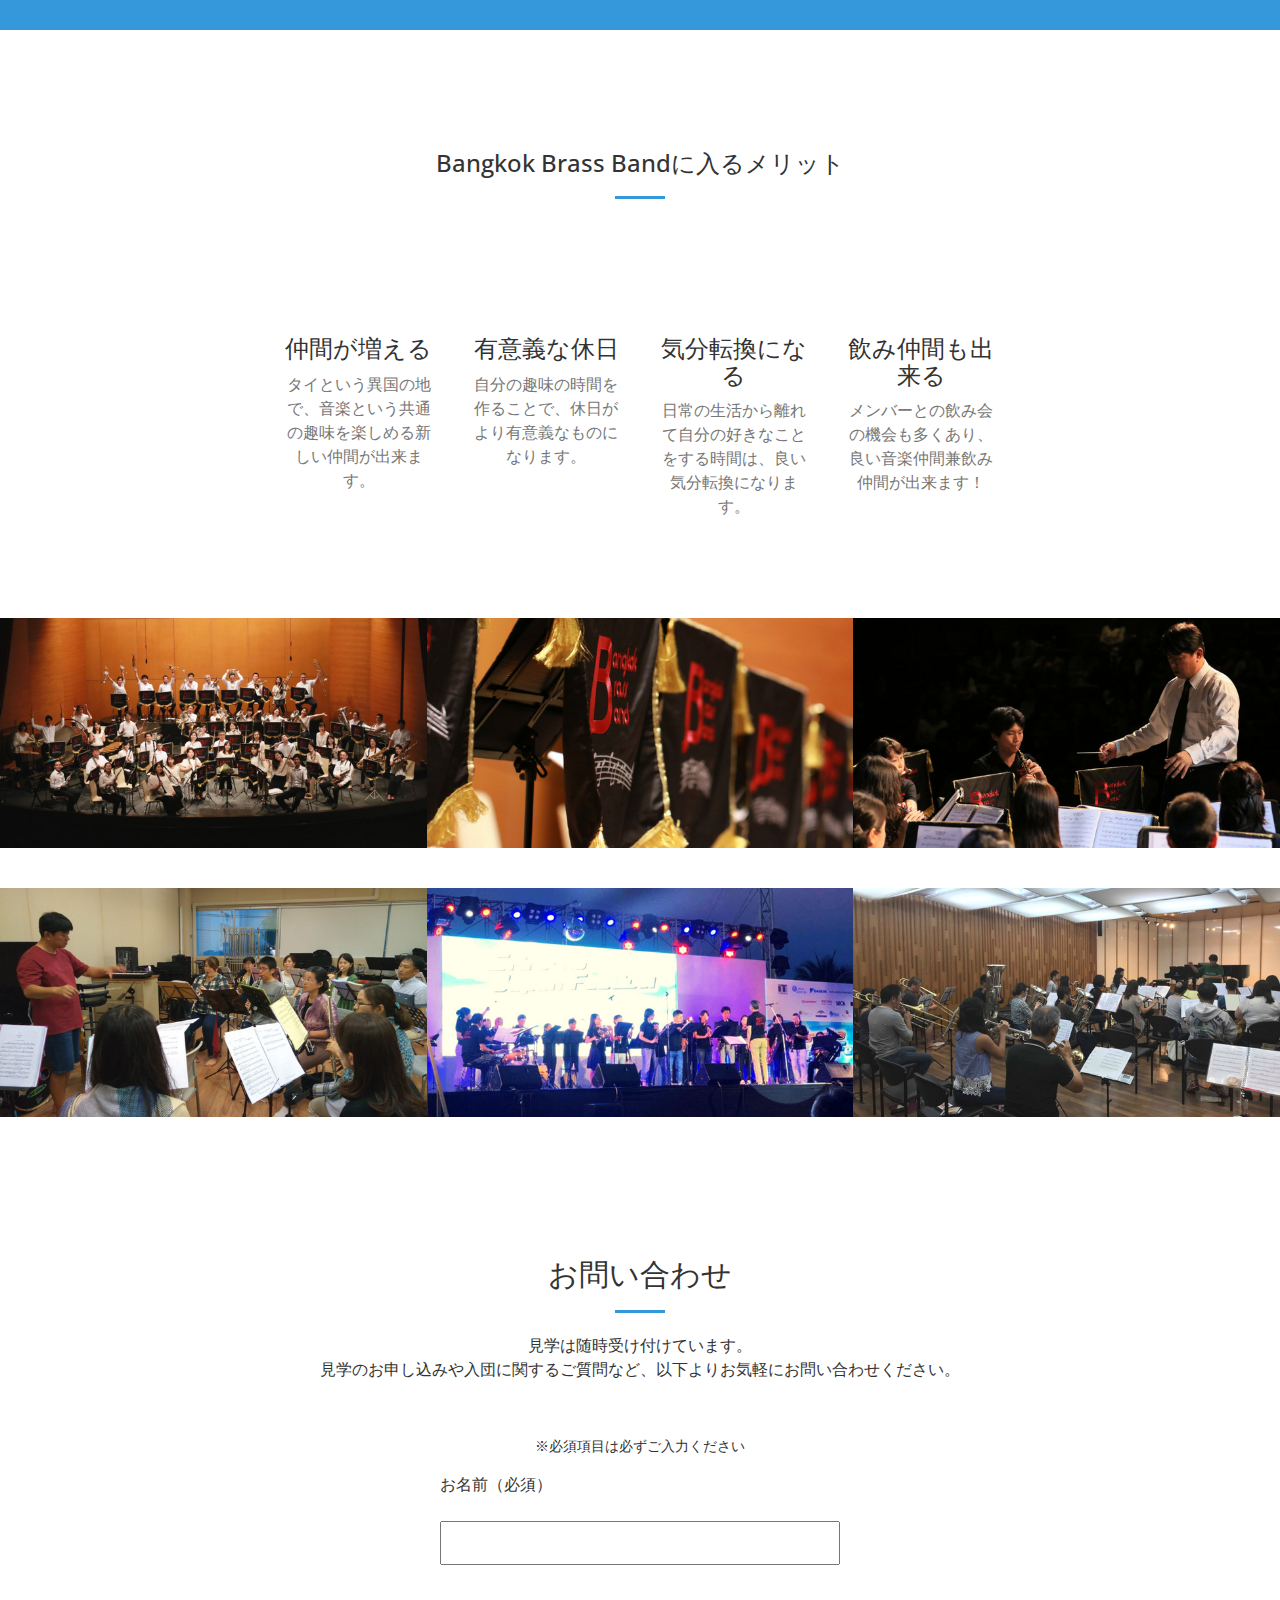
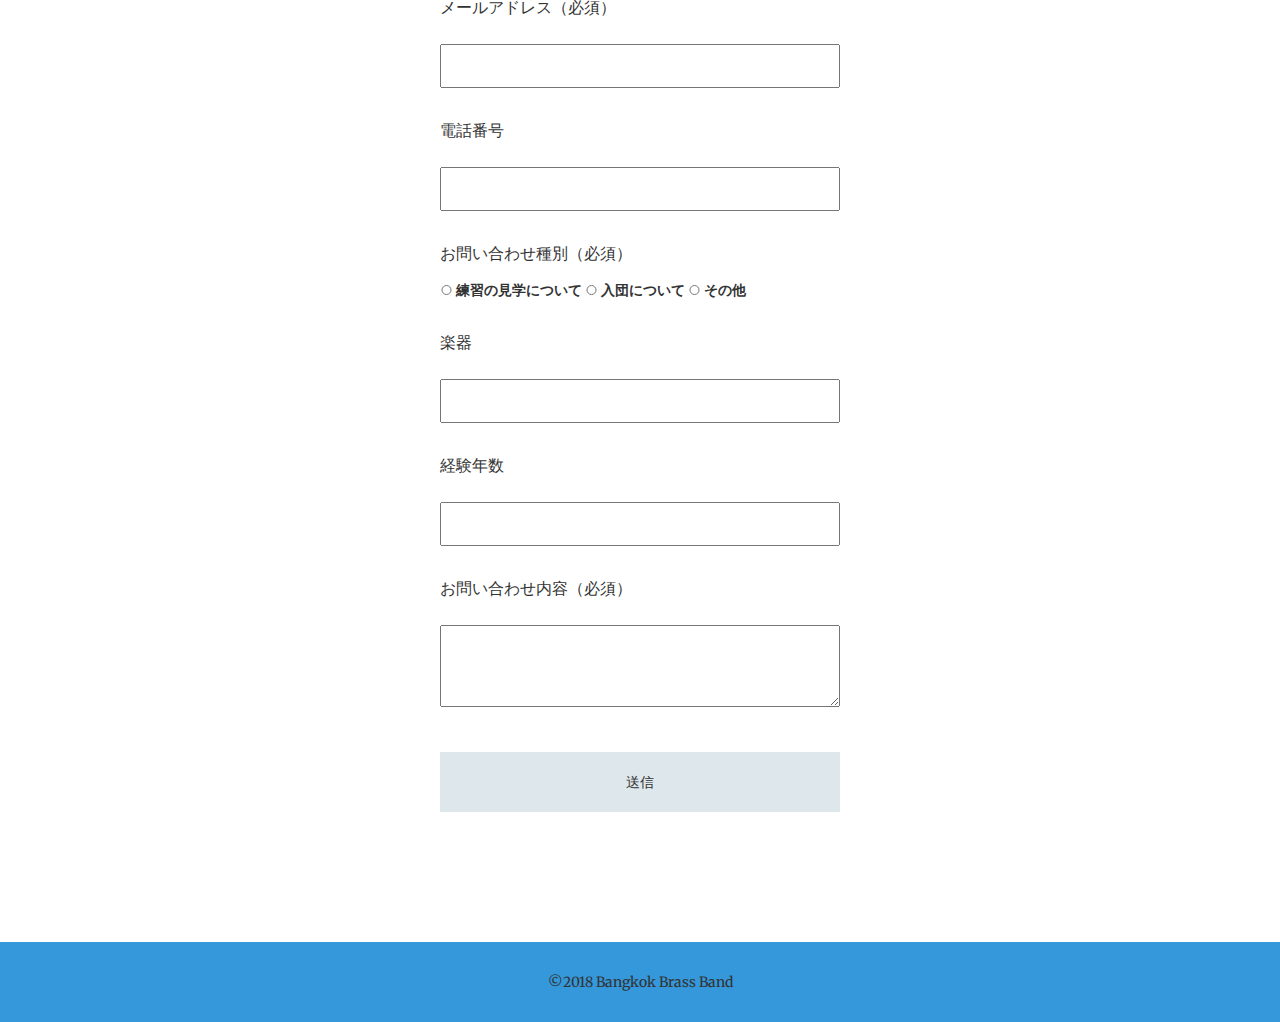
==== commit e240308b: "map-try" ====
--- a/index.html
+++ b/index.html
@@ -199,6 +199,14 @@
                     <div class="text-center">
                         <a href="https://www.google.com/maps/place/อาคาร+สยาม+กล+การ+891/1+พระรามที่+1+Khwaeng+Wang+Mai,+Khet+Pathum+Wan,+กรุงเทพมหานคร+10330/" target="_blank"><img style="width: 100%; max-width: 600px;" src="https://maps.googleapis.com/maps/api/staticmap?center=อาคาร+สยาม+กล+การ+891/1+พระรามที่+1+Khwaeng+Wang+Mai,+Khet+Pathum+Wan,+กรุงเทพมหานคร+10330&zoom=16&scale=1&size=600x300&maptype=roadmap&format=png&visual_refresh=true&markers=size:mid%7Ccolor:0x2980b9%7Clabel:%7Cอาคาร+สยาม+กล+การ+891/1+พระรามที่+1+Khwaeng+Wang+Mai,+Khet+Pathum+Wan,+กรุงเทพมหานคร+10330&key=AIzaSyCEpjAfCGKGmgCXSuPuetWC7kpgjaVtmXY" alt="Google Map of อาคาร สยาม กล การ 891/1 พระรามที่ 1 Khwaeng Wang Mai, Khet Pathum Wan, กรุงเทพมหานคร 10330"></a>
                     </div>
+
+
+
+
+
+                    <a href="https://www.google.com/maps/place/13.7227461,100.5300051/"><img src="https://maps.googleapis.com/maps/api/staticmap?center=13.7227461,100.5300051&zoom=13&scale=1&size=600x300&maptype=roadmap&key=AIzaSyCEpjAfCGKGmgCXSuPuetWC7kpgjaVtmXY&format=png&visual_refresh=true&markers=size:small%7Ccolor:0x00f900%7Clabel:7%7C13.7227461,100.5300051" alt="Google Map of 13.7227461,100.5300051"></a>
+
+                    <a href="https://www.google.com/maps/dir//13.7227461,100.5300051/"><img src="https://maps.googleapis.com/maps/api/staticmap?center=13.7227461,100.5300051&zoom=13&scale=1&size=600x300&maptype=roadmap&key=AIzaSyCEpjAfCGKGmgCXSuPuetWC7kpgjaVtmXY&format=png&visual_refresh=true&markers=size:small%7Ccolor:0x00f900%7Clabel:7%7C13.7227461,100.5300051" alt="Google Map of 13.7227461,100.5300051"></a>
     </section>
 
 <!-- 参加条件 -->
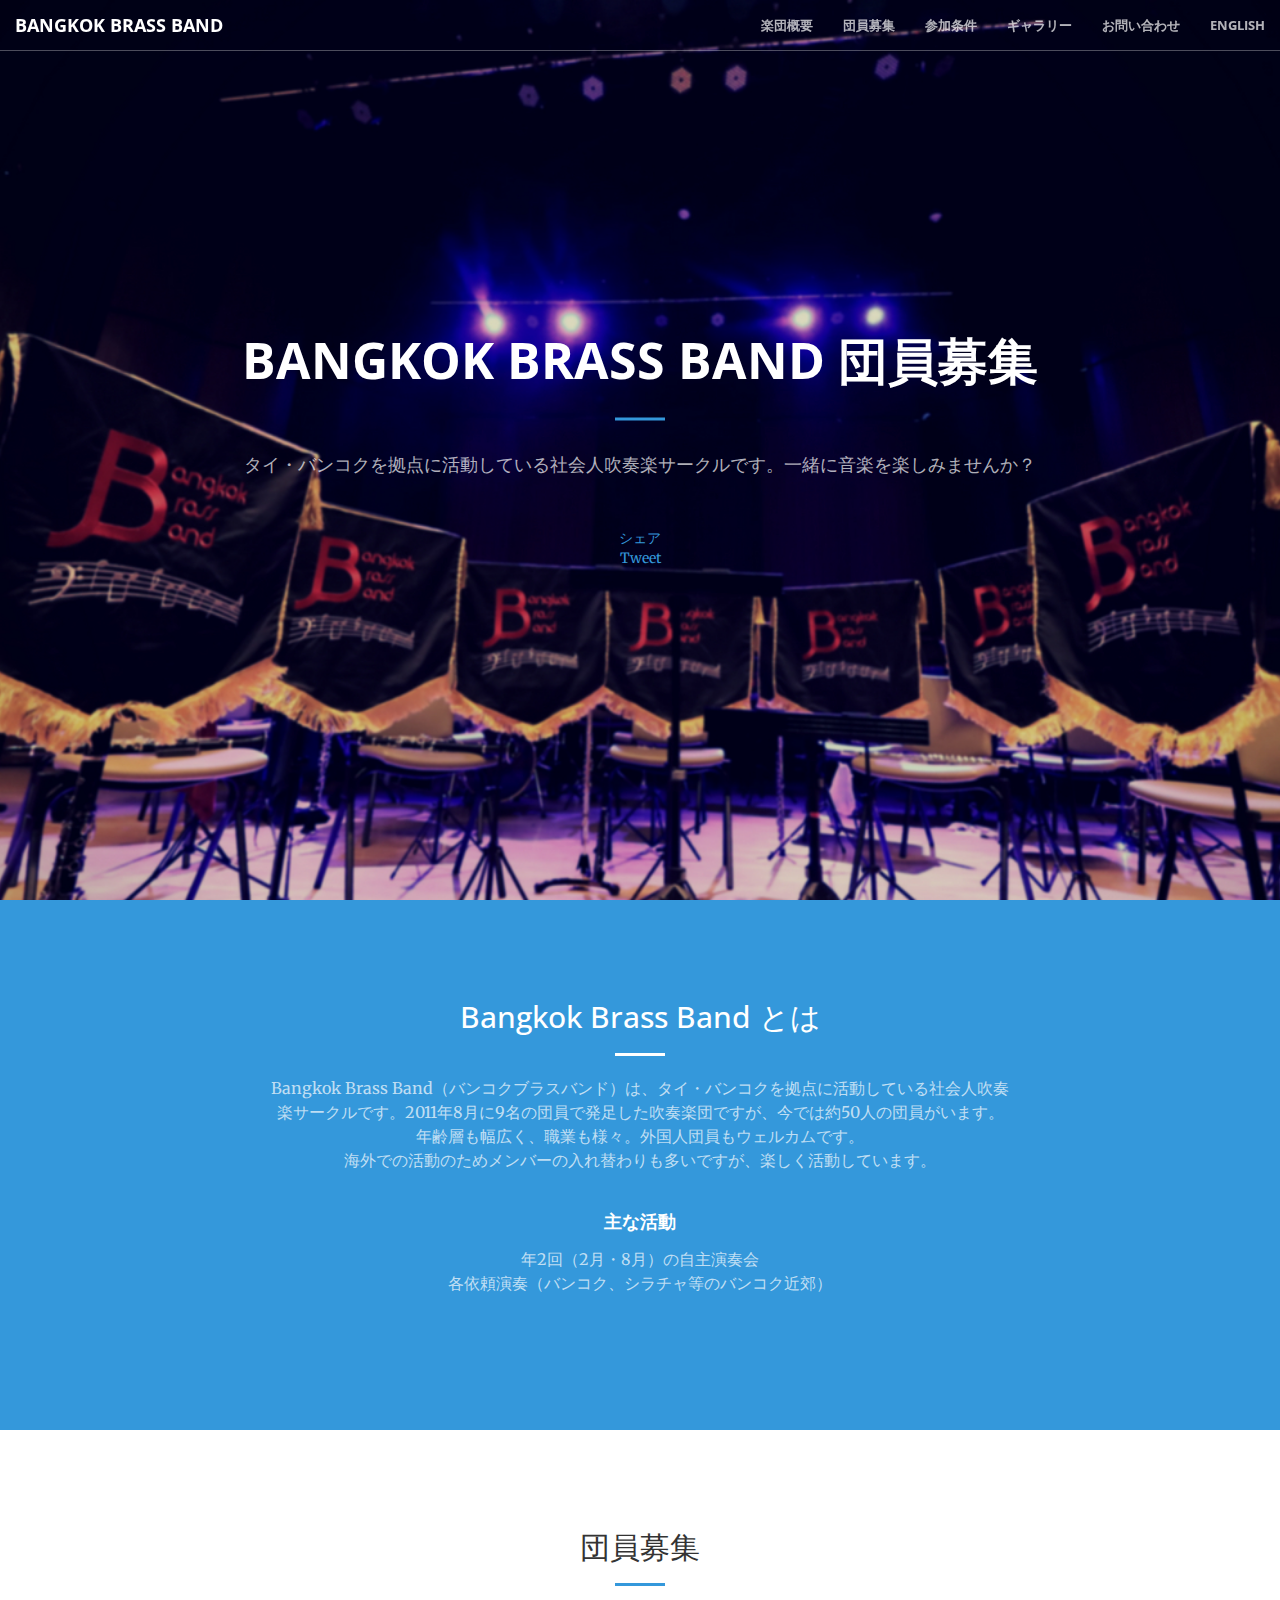
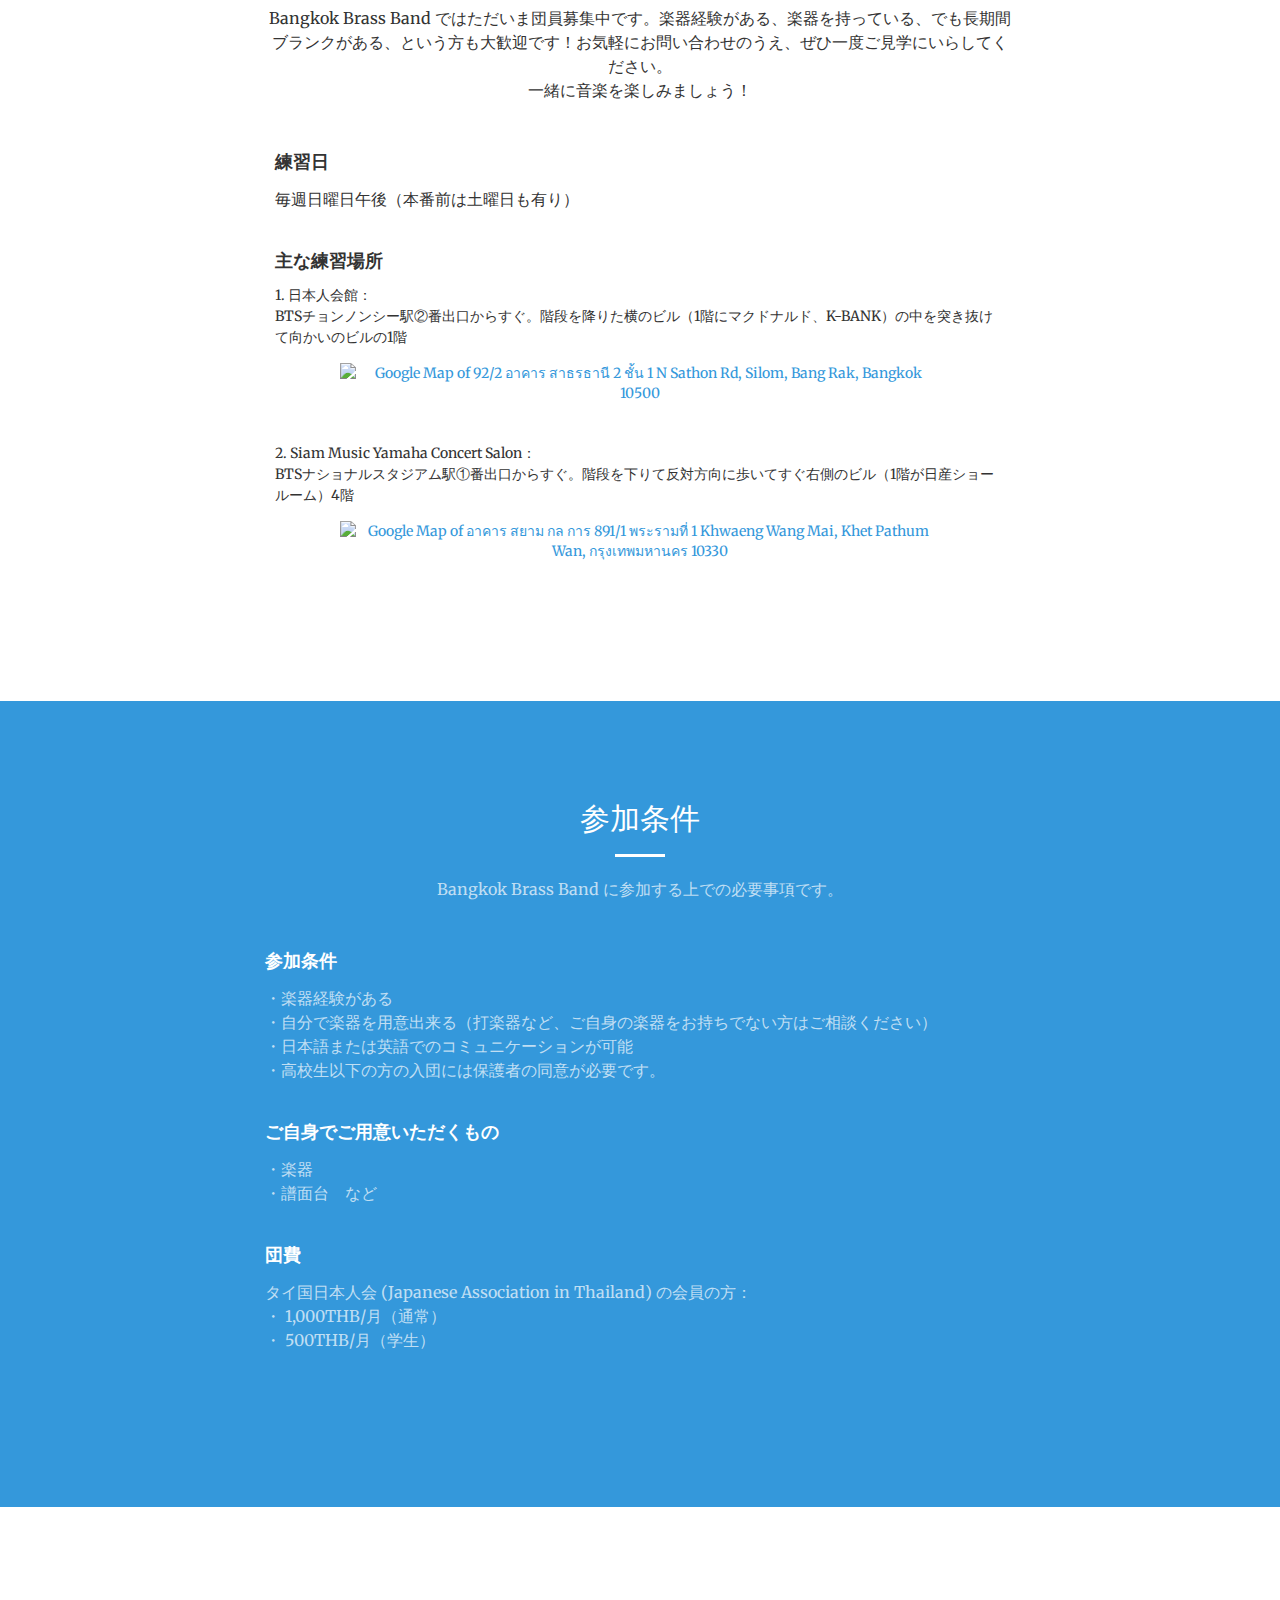
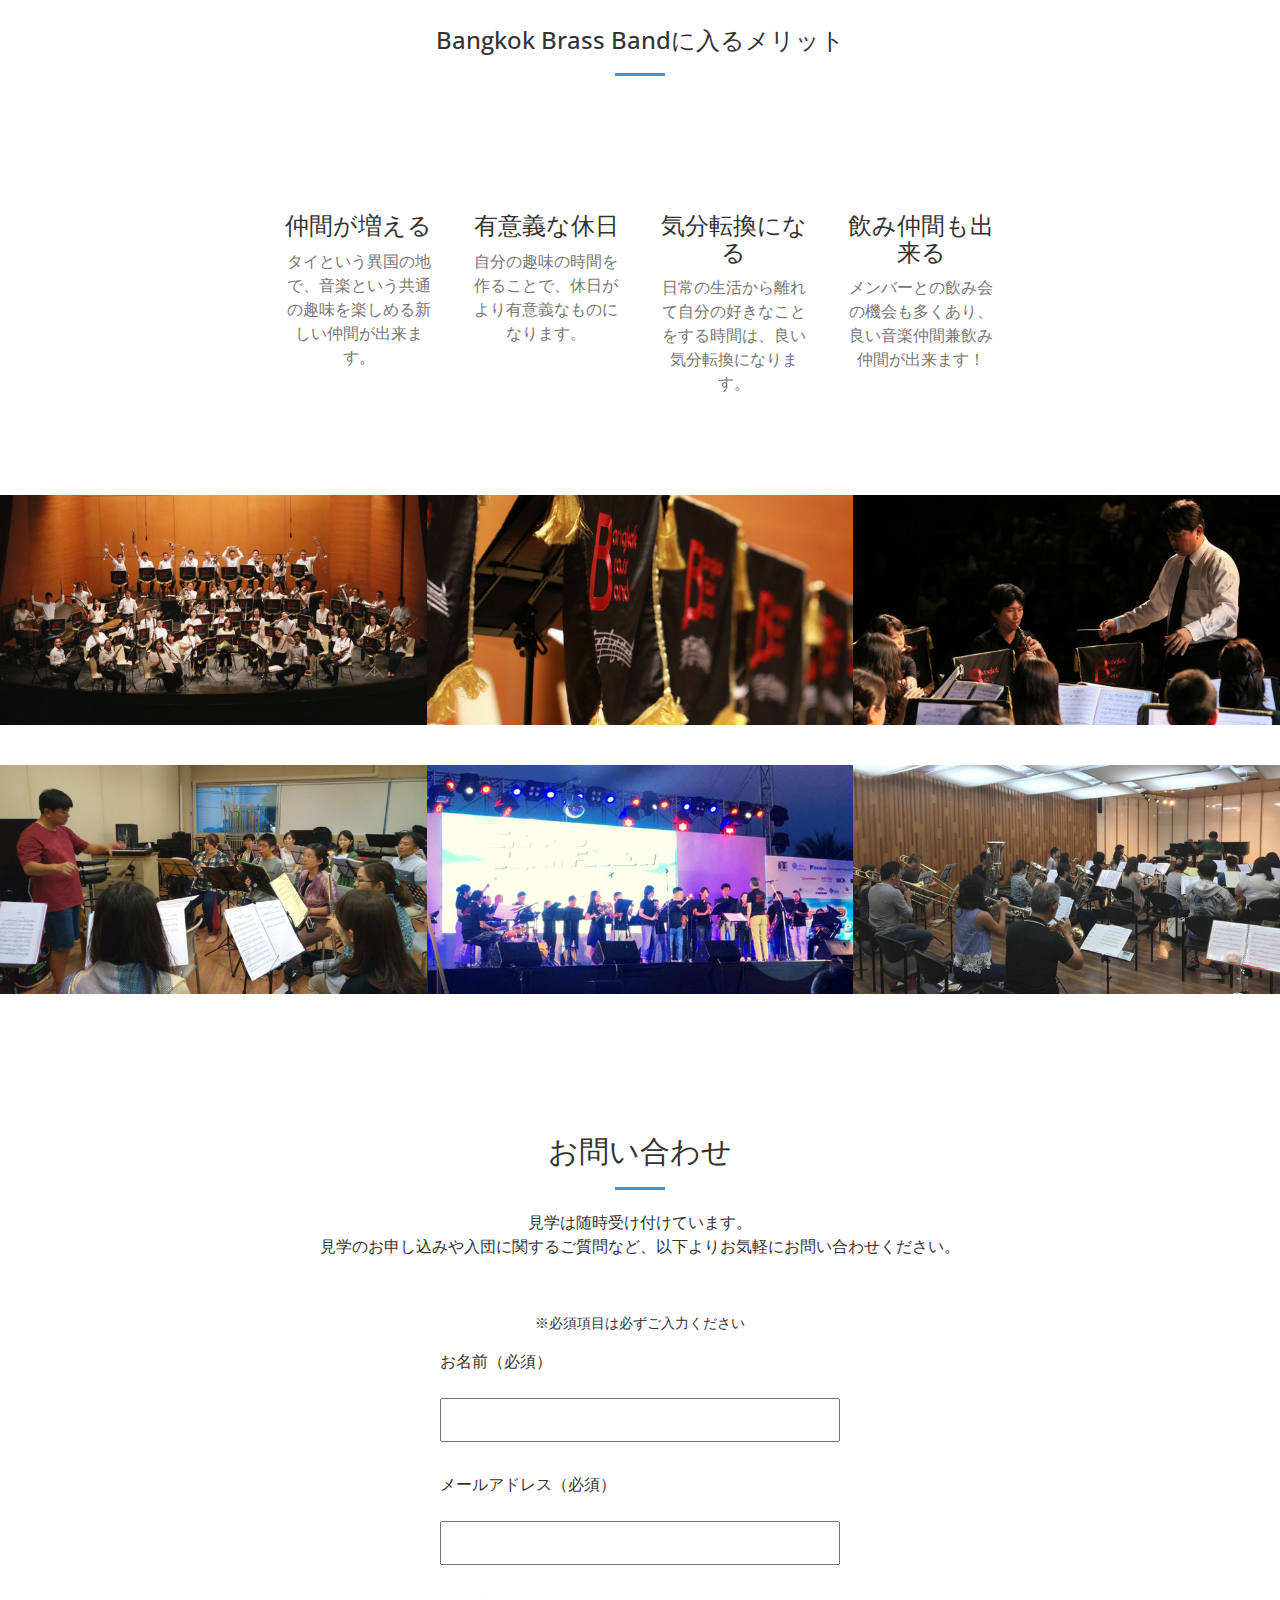
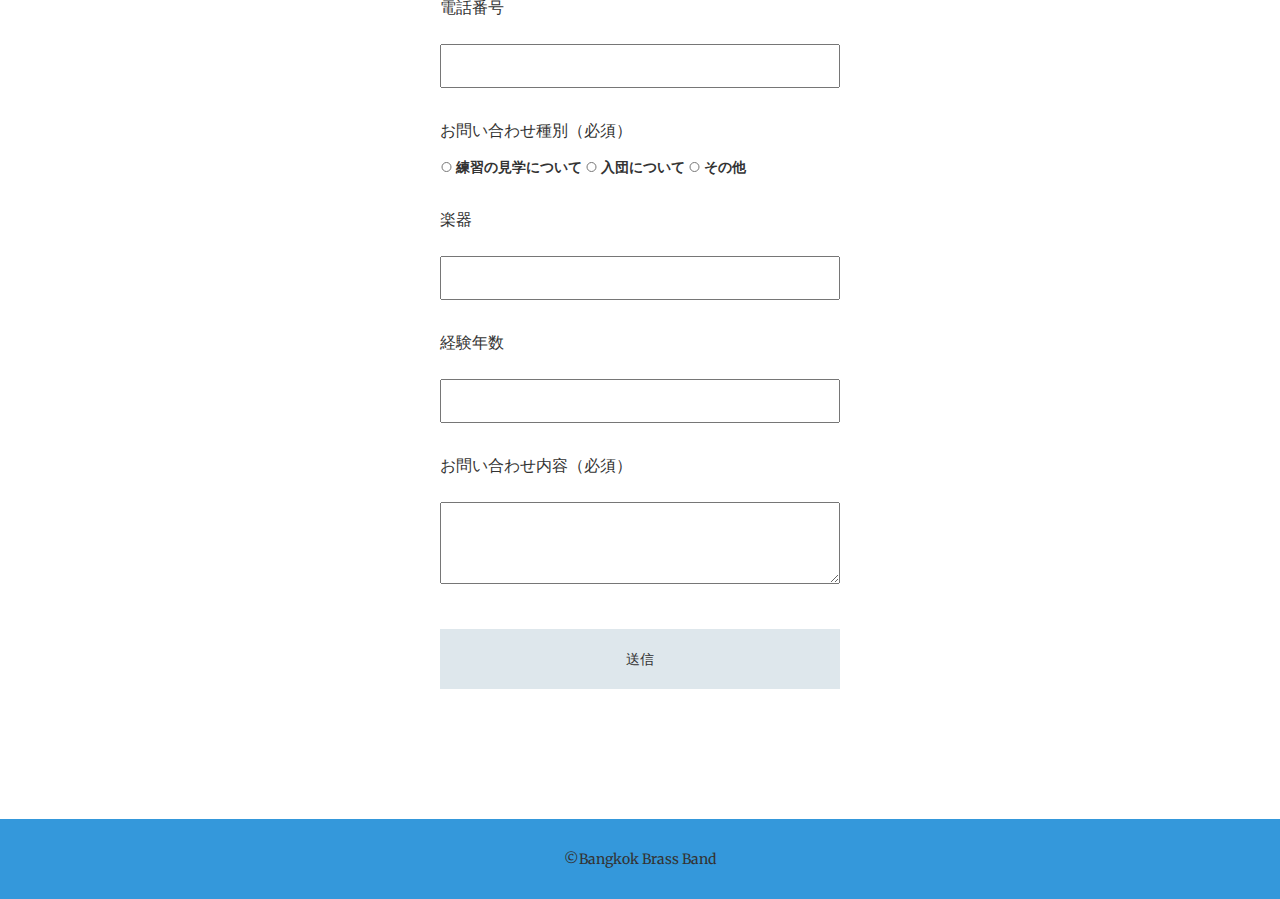
==== commit 3773dc8a: "content-modified" ====
--- a/index.html
+++ b/index.html
@@ -128,6 +128,9 @@
                     </li>
                     <li>
                         <a class="page-scroll" href="#contact">お問い合わせ</a>
+                    </li>                    
+                    <li>
+                        <a class="page-scroll" href="en/index.html">English</a>
                     </li>
                 </ul>
             </div>
@@ -200,13 +203,6 @@
                         <a href="https://www.google.com/maps/place/อาคาร+สยาม+กล+การ+891/1+พระรามที่+1+Khwaeng+Wang+Mai,+Khet+Pathum+Wan,+กรุงเทพมหานคร+10330/" target="_blank"><img style="width: 100%; max-width: 600px;" src="https://maps.googleapis.com/maps/api/staticmap?center=อาคาร+สยาม+กล+การ+891/1+พระรามที่+1+Khwaeng+Wang+Mai,+Khet+Pathum+Wan,+กรุงเทพมหานคร+10330&zoom=16&scale=1&size=600x300&maptype=roadmap&format=png&visual_refresh=true&markers=size:mid%7Ccolor:0x2980b9%7Clabel:%7Cอาคาร+สยาม+กล+การ+891/1+พระรามที่+1+Khwaeng+Wang+Mai,+Khet+Pathum+Wan,+กรุงเทพมหานคร+10330&key=AIzaSyCEpjAfCGKGmgCXSuPuetWC7kpgjaVtmXY" alt="Google Map of อาคาร สยาม กล การ 891/1 พระรามที่ 1 Khwaeng Wang Mai, Khet Pathum Wan, กรุงเทพมหานคร 10330"></a>
                     </div>
 
-
-
-
-
-                    <a href="https://www.google.com/maps/place/13.7227461,100.5300051/"><img src="https://maps.googleapis.com/maps/api/staticmap?center=13.7227461,100.5300051&zoom=13&scale=1&size=600x300&maptype=roadmap&key=AIzaSyCEpjAfCGKGmgCXSuPuetWC7kpgjaVtmXY&format=png&visual_refresh=true&markers=size:small%7Ccolor:0x00f900%7Clabel:7%7C13.7227461,100.5300051" alt="Google Map of 13.7227461,100.5300051"></a>
-
-                    <a href="https://www.google.com/maps/dir//13.7227461,100.5300051/"><img src="https://maps.googleapis.com/maps/api/staticmap?center=13.7227461,100.5300051&zoom=13&scale=1&size=600x300&maptype=roadmap&key=AIzaSyCEpjAfCGKGmgCXSuPuetWC7kpgjaVtmXY&format=png&visual_refresh=true&markers=size:small%7Ccolor:0x00f900%7Clabel:7%7C13.7227461,100.5300051" alt="Google Map of 13.7227461,100.5300051"></a>
     </section>
 
 <!-- 参加条件 -->
@@ -232,8 +228,8 @@
                             <p class="text-faded">タイ国日本人会 (Japanese Association in Thailand) の会員の方：<br>
                              ・ 1,000THB/月（通常）</br>
                              ・ 500THB/月（学生）</p>
-                            <p class="text-faded">タイ国日本人会 (Japanese Association in Thailand) の非会員の方：<br>
-                             ・1,200THB/月</p>
+<!--                             <p class="text-faded">タイ国日本人会 (Japanese Association in Thailand) の非会員の方：<br>
+                             ・1,200THB/月</p> -->
                         </div>
                 </div>  
             </div>
@@ -431,7 +427,7 @@
 
 
 <section class="footer">
-    <div class="footer-logo"> ©︎2018 Bangkok Brass Band</div>
+    <div class="footer-logo"> ©︎Bangkok Brass Band</div>
 
     
 </section>
